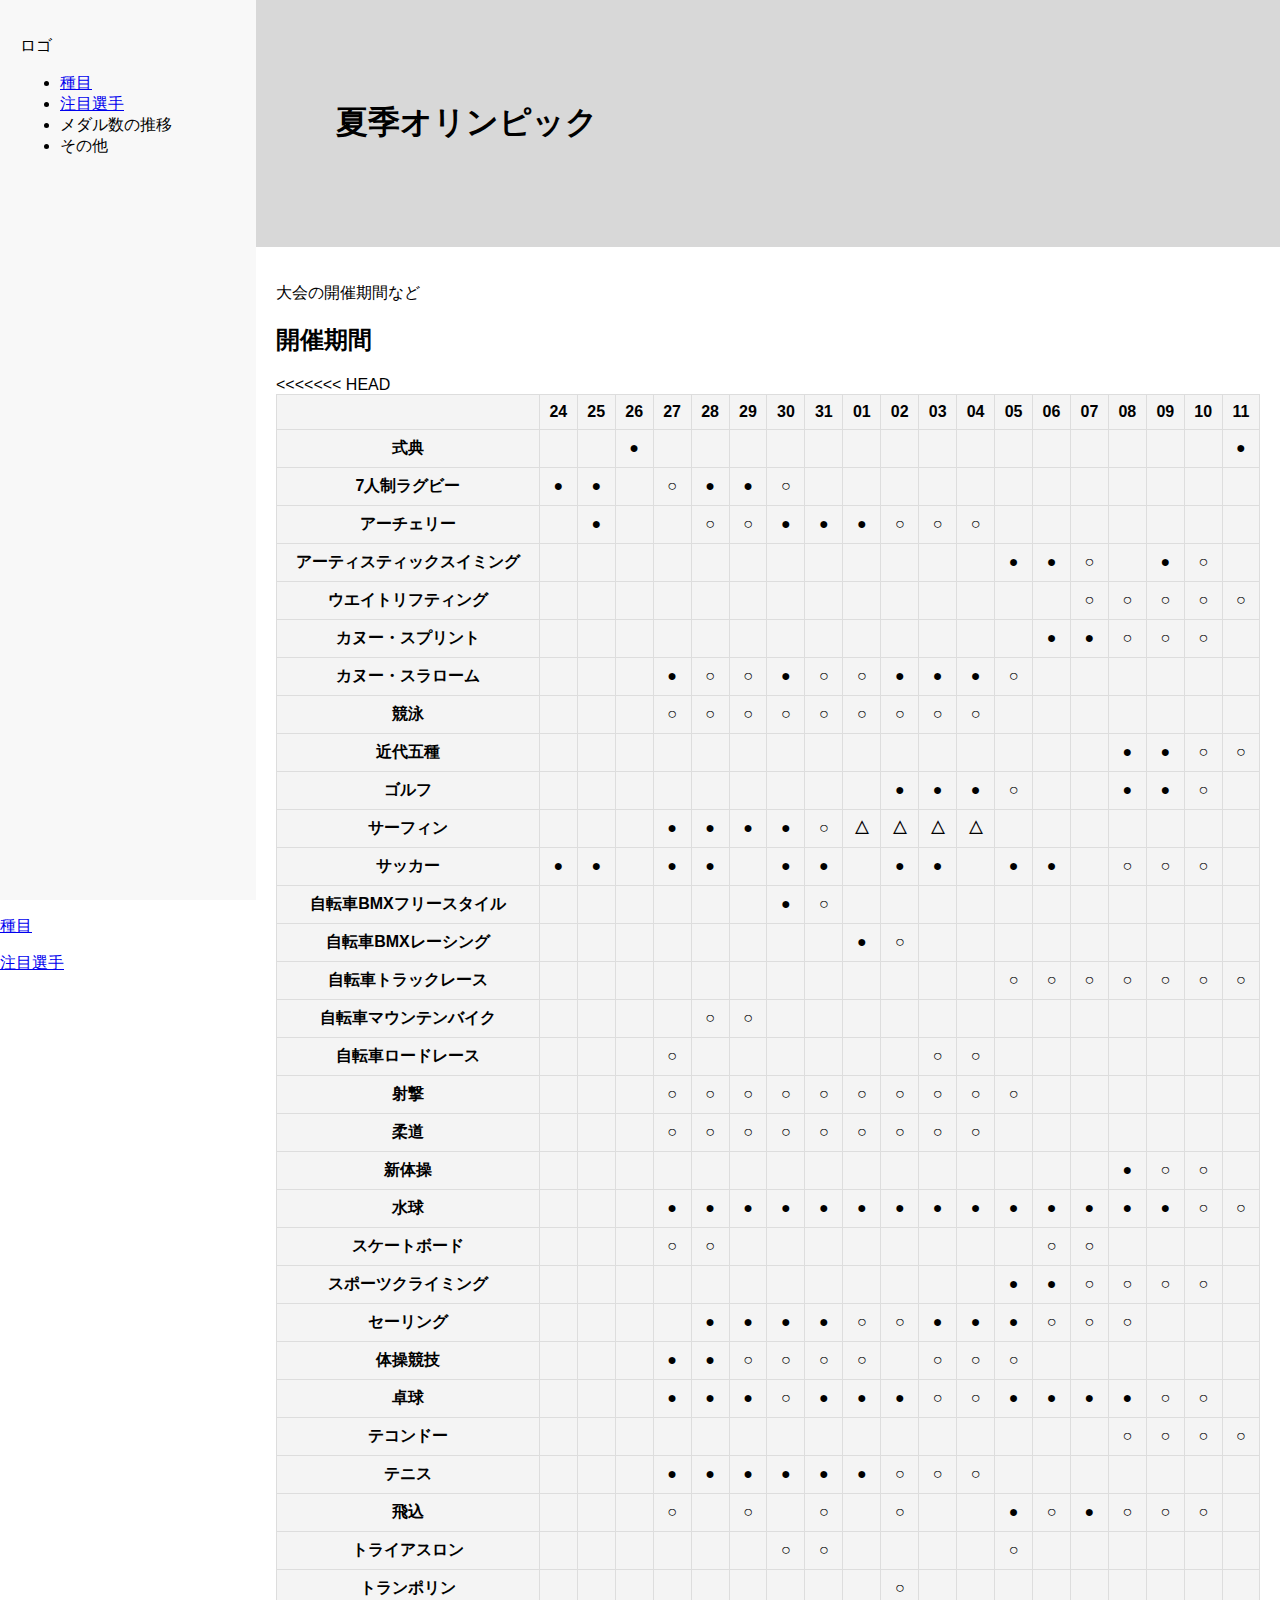
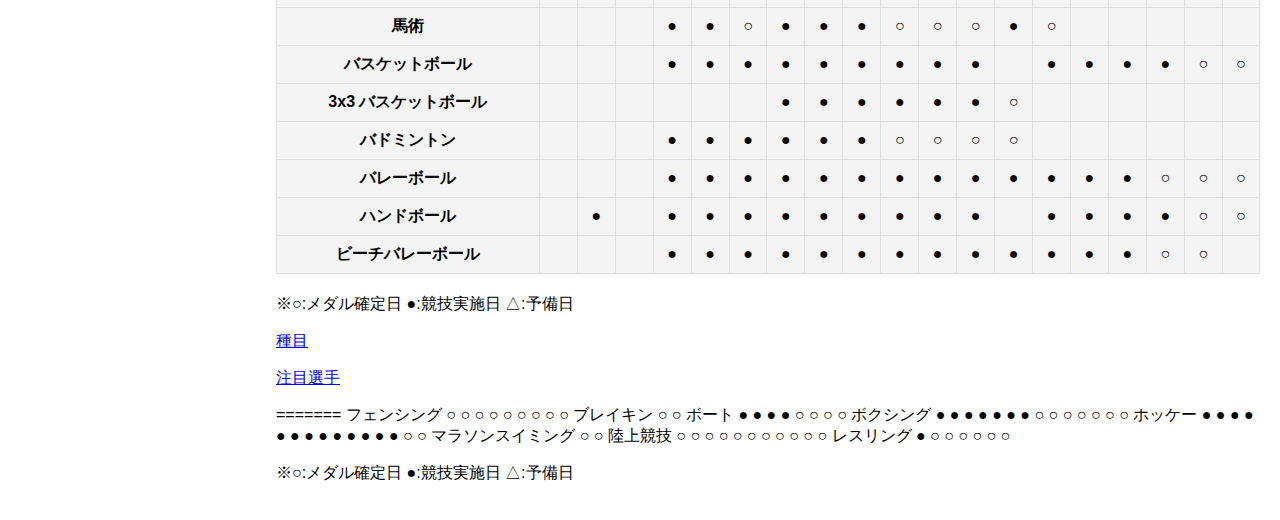
==== index.html @ 36d8208d "変更" ====
<!DOCTYPE html>
<html lang="ja">
  <head>
    <meta charset="UTF-8" />
    <title>チームで作るWEBサイト</title>
    <link rel="stylesheet" href="css/index.css" />
  </head>
  <boby>
    <div class="container">
      <div class="sidebar">
        <p>ロゴ</p>
        <ul>
          <li><a href="http://127.0.0.1:3006/s.html">種目</a></li>
          <li><a href="http://127.0.0.1:3006/p.html">注目選手</a></li>
          <li>メダル数の推移</li>
          <li>その他</li>
        </ul>
      </div>
      <div class="main-content">
        <div class="header">
          <h1><div>夏季オリンピック</div></h1>
        </div>
        <div class="content">
          <p>大会の開催期間など</p>
          <h2>開催期間</h2>
          <table>
            <tr>
              <th></th>
              <th>24</th>
              <th>25</th>
              <th>26</th>
              <th>27</th>
              <th>28</th>
              <th>29</th>
              <th>30</th>
              <th>31</th>
              <th>01</th>
              <th>02</th>
              <th>03</th>
              <th>04</th>
              <th>05</th>
              <th>06</th>
              <th>07</th>
              <th>08</th>
              <th>09</th>
              <th>10</th>
              <th>11</th>
            </tr>
            <tr>
              <th>式典</th>
              <th></th>
              <th></th>
              <th>●</th>
              <th></th>
              <th></th>
              <th></th>
              <th></th>
              <th></th>
              <th></th>
              <th></th>
              <th></th>
              <th></th>
              <th></th>
              <th></th>
              <th></th>
              <th></th>
              <th></th>
              <th></th>
              <th>●</th>
            </tr>
            <tr>
              <th>7人制ラグビー</th>
              <th>●</th>
              <th>●</th>
              <th></th>
              <th>○</th>
              <th>●</th>
              <th>●</th>
              <th>○</th>
              <th></th>
              <th></th>
              <th></th>
              <th></th>
              <th></th>
              <th></th>
              <th></th>
              <th></th>
              <th></th>
              <th></th>
              <th></th>
              <th></th>
            </tr>
            <tr>
              <th>アーチェリー</th>
              <th></th>
              <th>●</th>
              <th></th>
              <th></th>
              <th>○</th>
              <th>○</th>
              <th>●</th>
              <th>●</th>
              <th>●</th>
              <th>○</th>
              <th>○</th>
              <th>○</th>
              <th></th>
              <th></th>
              <th></th>
              <th></th>
              <th></th>
              <th></th>
              <th></th>
            </tr>
            <tr>
              <th>アーティスティックスイミング</th>
              <th></th>
              <th></th>
              <th></th>
              <th></th>
              <th></th>
              <th></th>
              <th></th>
              <th></th>
              <th></th>
              <th></th>
              <th></th>
              <th></th>
              <th>●</th>
              <th>●</th>
              <th>○</th>
              <th></th>
              <th>●</th>
              <th>○</th>
              <th></th>
            </tr>
            <tr>
              <th>ウエイトリフティング</th>
              <th></th>
              <th></th>
              <th></th>
              <th></th>
              <th></th>
              <th></th>
              <th></th>
              <th></th>
              <th></th>
              <th></th>
              <th></th>
              <th></th>
              <th></th>
              <th></th>
              <th>○</th>
              <th>○</th>
              <th>○</th>
              <th>○</th>
              <th>○</th>
            </tr>
            <tr>
              <th>カヌー・スプリント</th>
              <th></th>
              <th></th>
              <th></th>
              <th></th>
              <th></th>
              <th></th>
              <th></th>
              <th></th>
              <th></th>
              <th></th>
              <th></th>
              <th></th>
              <th></th>
              <th>●</th>
              <th>●</th>
              <th>○</th>
              <th>○</th>
              <th>○</th>
              <th></th>
            </tr>
            <tr>
              <th>カヌー・スラローム</th>
              <th></th>
              <th></th>
              <th></th>
              <th>●</th>
              <th>○</th>
              <th>○</th>
              <th>●</th>
              <th>○</th>
              <th>○</th>
              <th>●</th>
              <th>●</th>
              <th>●</th>
              <th>○</th>
              <th></th>
              <th></th>
              <th></th>
              <th></th>
              <th></th>
              <th></th>
            </tr>
            <tr>
              <th>競泳</th>
              <th></th>
              <th></th>
              <th></th>
              <th>○</th>
              <th>○</th>
              <th>○</th>
              <th>○</th>
              <th>○</th>
              <th>○</th>
              <th>○</th>
              <th>○</th>
              <th>○</th>
              <th></th>
              <th></th>
              <th></th>
              <th></th>
              <th></th>
              <th></th>
              <th></th>
            </tr>
            <tr>
              <th>近代五種</th>
              <th></th>
              <th></th>
              <th></th>
              <th></th>
              <th></th>
              <th></th>
              <th></th>
              <th></th>
              <th></th>
              <th></th>
              <th></th>
              <th></th>
              <th></th>
              <th></th>
              <th></th>
              <th>●</th>
              <th>●</th>
              <th>○</th>
              <th>○</th>
            </tr>
            <tr>
              <th>ゴルフ</th>
              <th></th>
              <th></th>
              <th></th>
              <th></th>
              <th></th>
              <th></th>
              <th></th>
              <th></th>
              <th></th>
              <th>●</th>
              <th>●</th>
              <th>●</th>
              <th>○</th>
              <th></th>
              <th></th>
              <th>●</th>
              <th>●</th>
              <th>○</th>
              <th></th>
            </tr>
            <tr>
              <th>サーフィン</th>
              <th></th>
              <th></th>
              <th></th>
              <th>●</th>
              <th>●</th>
              <th>●</th>
              <th>●</th>
              <th>○</th>
              <th>△</th>
              <th>△</th>
              <th>△</th>
              <th>△</th>
              <th></th>
              <th></th>
              <th></th>
              <th></th>
              <th></th>
              <th></th>
              <th></th>
            </tr>
            <tr>
              <th>サッカー</th>
              <th>●</th>
              <th>●</th>
              <th></th>
              <th>●</th>
              <th>●</th>
              <th></th>
              <th>●</th>
              <th>●</th>
              <th></th>
              <th>●</th>
              <th>●</th>
              <th></th>
              <th>●</th>
              <th>●</th>
              <th></th>
              <th>○</th>
              <th>○</th>
              <th>○</th>
              <th></th>
            </tr>
            <tr>
              <th>自転車BMXフリースタイル</th>
              <th></th>
              <th></th>
              <th></th>
              <th></th>
              <th></th>
              <th></th>
              <th>●</th>
              <th>○</th>
              <th></th>
              <th></th>
              <th></th>
              <th></th>
              <th></th>
              <th></th>
              <th></th>
              <th></th>
              <th></th>
              <th></th>
              <th></th>
            </tr>
            <tr>
              <th>自転車BMXレーシング</th>
              <th></th>
              <th></th>
              <th></th>
              <th></th>
              <th></th>
              <th></th>
              <th></th>
              <th></th>
              <th>●</th>
              <th>○</th>
              <th></th>
              <th></th>
              <th></th>
              <th></th>
              <th></th>
              <th></th>
              <th></th>
              <th></th>
              <th></th>
            </tr>
            <tr>
              <th>自転車トラックレース</th>
              <th></th>
              <th></th>
              <th></th>
              <th></th>
              <th></th>
              <th></th>
              <th></th>
              <th></th>
              <th></th>
              <th></th>
              <th></th>
              <th></th>
              <th>○</th>
              <th>○</th>
              <th>○</th>
              <th>○</th>
              <th>○</th>
              <th>○</th>
              <th>○</th>
            </tr>
            <tr>
              <th>自転車マウンテンバイク</th>
              <th></th>
              <th></th>
              <th></th>
              <th></th>
              <th>○</th>
              <th>○</th>
              <th></th>
              <th></th>
              <th></th>
              <th></th>
              <th></th>
              <th></th>
              <th></th>
              <th></th>
              <th></th>
              <th></th>
              <th></th>
              <th></th>
              <th></th>
            </tr>
            <tr>
              <th>自転車ロードレース</th>
              <th></th>
              <th></th>
              <th></th>
              <th>○</th>
              <th></th>
              <th></th>
              <th></th>
              <th></th>
              <th></th>
              <th></th>
              <th>○</th>
              <th>○</th>
              <th></th>
              <th></th>
              <th></th>
              <th></th>
              <th></th>
              <th></th>
              <th></th>
            </tr>
            <tr>
              <th>射撃</th>
              <th></th>
              <th></th>
              <th></th>
              <th>○</th>
              <th>○</th>
              <th>○</th>
              <th>○</th>
              <th>○</th>
              <th>○</th>
              <th>○</th>
              <th>○</th>
              <th>○</th>
              <th>○</th>
              <th></th>
              <th></th>
              <th></th>
              <th></th>
              <th></th>
              <th></th>
            </tr>
            <tr>
              <th>柔道</th>
              <th></th>
              <th></th>
              <th></th>
              <th>○</th>
              <th>○</th>
              <th>○</th>
              <th>○</th>
              <th>○</th>
              <th>○</th>
              <th>○</th>
              <th>○</th>
              <th>○</th>
              <th></th>
              <th></th>
              <th></th>
              <th></th>
              <th></th>
              <th></th>
              <th></th>
            </tr>
            <tr>
              <th>新体操</th>
              <th></th>
              <th></th>
              <th></th>
              <th></th>
              <th></th>
              <th></th>
              <th></th>
              <th></th>
              <th></th>
              <th></th>
              <th></th>
              <th></th>
              <th></th>
              <th></th>
              <th></th>
              <th>●</th>
              <th>○</th>
              <th>○</th>
              <th></th>
            </tr>
            <tr>
              <th>水球</th>
              <th></th>
              <th></th>
              <th></th>
              <th>●</th>
              <th>●</th>
              <th>●</th>
              <th>●</th>
              <th>●</th>
              <th>●</th>
              <th>●</th>
              <th>●</th>
              <th>●</th>
              <th>●</th>
              <th>●</th>
              <th>●</th>
              <th>●</th>
              <th>●</th>
              <th>○</th>
              <th>○</th>
            </tr>
            <tr>
              <th>スケートボード</th>
              <th></th>
              <th></th>
              <th></th>
              <th>○</th>
              <th>○</th>
              <th></th>
              <th></th>
              <th></th>
              <th></th>
              <th></th>
              <th></th>
              <th></th>
              <th></th>
              <th>○</th>
              <th>○</th>
              <th></th>
              <th></th>
              <th></th>
              <th></th>
            </tr>
            <tr>
              <th>スポーツクライミング</th>
              <th></th>
              <th></th>
              <th></th>
              <th></th>
              <th></th>
              <th></th>
              <th></th>
              <th></th>
              <th></th>
              <th></th>
              <th></th>
              <th></th>
              <th>●</th>
              <th>●</th>
              <th>○</th>
              <th>○</th>
              <th>○</th>
              <th>○</th>
              <th></th>
            </tr>
            <tr>
              <th>セーリング</th>
              <th></th>
              <th></th>
              <th></th>
              <th></th>
              <th>●</th>
              <th>●</th>
              <th>●</th>
              <th>●</th>
              <th>○</th>
              <th>○</th>
              <th>●</th>
              <th>●</th>
              <th>●</th>
              <th>○</th>
              <th>○</th>
              <th>○</th>
              <th></th>
              <th></th>
              <th></th>
            </tr>
            <tr>
              <th>体操競技</th>
              <th></th>
              <th></th>
              <th></th>
              <th>●</th>
              <th>●</th>
              <th>○</th>
              <th>○</th>
              <th>○</th>
              <th>○</th>
              <th></th>
              <th>○</th>
              <th>○</th>
              <th>○</th>
              <th></th>
              <th></th>
              <th></th>
              <th></th>
              <th></th>
              <th></th>
            </tr>
            <tr>
              <th>卓球</th>
              <th></th>
              <th></th>
              <th></th>
              <th>●</th>
              <th>●</th>
              <th>●</th>
              <th>○</th>
              <th>●</th>
              <th>●</th>
              <th>●</th>
              <th>○</th>
              <th>○</th>
              <th>●</th>
              <th>●</th>
              <th>●</th>
              <th>●</th>
              <th>○</th>
              <th>○</th>
              <th></th>
            </tr>
            <tr>
              <th>テコンドー</th>
              <th></th>
              <th></th>
              <th></th>
              <th></th>
              <th></th>
              <th></th>
              <th></th>
              <th></th>
              <th></th>
              <th></th>
              <th></th>
              <th></th>
              <th></th>
              <th></th>
              <th></th>
              <th>○</th>
              <th>○</th>
              <th>○</th>
              <th>○</th>
            </tr>
            <tr>
              <th>テニス</th>
              <th></th>
              <th></th>
              <th></th>
              <th>●</th>
              <th>●</th>
              <th>●</th>
              <th>●</th>
              <th>●</th>
              <th>●</th>
              <th>○</th>
              <th>○</th>
              <th>○</th>
              <th></th>
              <th></th>
              <th></th>
              <th></th>
              <th></th>
              <th></th>
              <th></th>
            </tr>
            <tr>
              <th>飛込</th>
              <th></th>
              <th></th>
              <th></th>
              <th>○</th>
              <th></th>
              <th>○</th>
              <th></th>
              <th>○</th>
              <th></th>
              <th>○</th>
              <th></th>
              <th></th>
              <th>●</th>
              <th>○</th>
              <th>●</th>
              <th>○</th>
              <th>○</th>
              <th>○</th>
              <th></th>
            </tr>
            <tr>
              <th>トライアスロン</th>
              <th></th>
              <th></th>
              <th></th>
              <th></th>
              <th></th>
              <th></th>
              <th>○</th>
              <th>○</th>
              <th></th>
              <th></th>
              <th></th>
              <th></th>
              <th>○</th>
              <th></th>
              <th></th>
              <th></th>
              <th></th>
              <th></th>
              <th></th>
            </tr>
            <tr>
              <th>トランポリン</th>
              <th></th>
              <th></th>
              <th></th>
              <th></th>
              <th></th>
              <th></th>
              <th></th>
              <th></th>
              <th></th>
              <th>○</th>
              <th></th>
              <th></th>
              <th></th>
              <th></th>
              <th></th>
              <th></th>
              <th></th>
              <th></th>
              <th></th>
            </tr>
            <tr>
              <th>馬術</th>
              <th></th>
              <th></th>
              <th></th>
              <th>●</th>
              <th>●</th>
              <th>○</th>
              <th>●</th>
              <th>●</th>
              <th>●</th>
              <th>○</th>
              <th>○</th>
              <th>○</th>
              <th>●</th>
              <th>○</th>
              <th></th>
              <th></th>
              <th></th>
              <th></th>
              <th></th>
            </tr>
            <tr>
              <th>バスケットボール</th>
              <th></th>
              <th></th>
              <th></th>
              <th>●</th>
              <th>●</th>
              <th>●</th>
              <th>●</th>
              <th>●</th>
              <th>●</th>
              <th>●</th>
              <th>●</th>
              <th>●</th>
              <th></th>
              <th>●</th>
              <th>●</th>
              <th>●</th>
              <th>●</th>
              <th>○</th>
              <th>○</th>
            </tr>
            <tr>
              <th>3x3 バスケットボール</th>
              <th></th>
              <th></th>
              <th></th>
              <th></th>
              <th></th>
              <th></th>
              <th>●</th>
              <th>●</th>
              <th>●</th>
              <th>●</th>
              <th>●</th>
              <th>●</th>
              <th>○</th>
              <th></th>
              <th></th>
              <th></th>
              <th></th>
              <th></th>
              <th></th>
            </tr>
            <tr>
              <th>バドミントン</th>
              <th></th>
              <th></th>
              <th></th>
              <th>●</th>
              <th>●</th>
              <th>●</th>
              <th>●</th>
              <th>●</th>
              <th>●</th>
              <th>○</th>
              <th>○</th>
              <th>○</th>
              <th>○</th>
              <th></th>
              <th></th>
              <th></th>
              <th></th>
              <th></th>
              <th></th>
            </tr>
            <tr>
              <th>バレーボール</th>
              <th></th>
              <th></th>
              <th></th>
              <th>●</th>
              <th>●</th>
              <th>●</th>
              <th>●</th>
              <th>●</th>
              <th>●</th>
              <th>●</th>
              <th>●</th>
              <th>●</th>
              <th>●</th>
              <th>●</th>
              <th>●</th>
              <th>●</th>
              <th>○</th>
              <th>○</th>
              <th>○</th>
            </tr>
            <tr>
              <th>ハンドボール</th>
              <th></th>
              <th>●</th>
              <th></th>
              <th>●</th>
              <th>●</th>
              <th>●</th>
              <th>●</th>
              <th>●</th>
              <th>●</th>
              <th>●</th>
              <th>●</th>
              <th>●</th>
              <th></th>
              <th>●</th>
              <th>●</th>
              <th>●</th>
              <th>●</th>
              <th>○</th>
              <th>○</th>
            </tr>
            <tr>
              <th>ビーチバレーボール</th>
              <th></th>
              <th></th>
              <th></th>
              <th>●</th>
              <th>●</th>
              <th>●</th>
              <th>●</th>
              <th>●</th>
              <th>●</th>
              <th>●</th>
              <th>●</th>
              <th>●</th>
              <th>●</th>
              <th>●</th>
              <th>●</th>
              <th>●</th>
              <th>○</th>
              <th>○</th>
              <th></th>
            </tr>
<<<<<<< HEAD
         </table>
      <p>※○:メダル確定日 ●:競技実施日 △:予備日
      </p>
      <p><a href="http://127.0.0.1:3002/syumoku.html">種目</a></p>
      <p><a href="http://127.0.0.1:3002/chumoku.html">注目選手</a></p>
=======
            <tr>
              <th>フェンシング</th>
              <th></th>
              <th></th>
              <th></th>
              <th>○</th>
              <th>○</th>
              <th>○</th>
              <th>○</th>
              <th>○</th>
              <th>○</th>
              <th>○</th>
              <th>○</th>
              <th>○</th>
              <th></th>
              <th></th>
              <th></th>
              <th></th>
              <th></th>
              <th></th>
              <th></th>
            </tr>
            <tr>
              <th>ブレイキン</th>
              <th></th>
              <th></th>
              <th></th>
              <th></th>
              <th></th>
              <th></th>
              <th></th>
              <th></th>
              <th></th>
              <th></th>
              <th></th>
              <th></th>
              <th></th>
              <th></th>
              <th></th>
              <th></th>
              <th>○</th>
              <th>○</th>
              <th></th>
            </tr>
            <tr>
              <th>ボート</th>
              <th></th>
              <th></th>
              <th></th>
              <th>●</th>
              <th>●</th>
              <th>●</th>
              <th>●</th>
              <th>○</th>
              <th>○</th>
              <th>○</th>
              <th>○</th>
              <th></th>
              <th></th>
              <th></th>
              <th></th>
              <th></th>
              <th></th>
              <th></th>
              <th></th>
            </tr>
            <tr>
              <th>ボクシング</th>
              <th></th>
              <th></th>
              <th></th>
              <th>●</th>
              <th>●</th>
              <th>●</th>
              <th>●</th>
              <th>●</th>
              <th>●</th>
              <th>●</th>
              <th>○</th>
              <th>○</th>
              <th></th>
              <th>○</th>
              <th>○</th>
              <th>○</th>
              <th>○</th>
              <th>○</th>
              <th></th>
            </tr>
            <tr>
              <th>ホッケー</th>
              <th></th>
              <th></th>
              <th></th>
              <th>●</th>
              <th>●</th>
              <th>●</th>
              <th>●</th>
              <th>●</th>
              <th>●</th>
              <th>●</th>
              <th>●</th>
              <th>●</th>
              <th>●</th>
              <th>●</th>
              <th>●</th>
              <th>●</th>
              <th>○</th>
              <th>○</th>
              <th></th>
            </tr>
            <tr>
              <th>マラソンスイミング</th>
              <th></th>
              <th></th>
              <th></th>
              <th></th>
              <th></th>
              <th></th>
              <th></th>
              <th></th>
              <th></th>
              <th></th>
              <th></th>
              <th></th>
              <th></th>
              <th></th>
              <th></th>
              <th>○</th>
              <th>○</th>
              <th></th>
              <th></th>
            </tr>
            <tr>
              <th>陸上競技</th>
              <th></th>
              <th></th>
              <th></th>
              <th></th>
              <th></th>
              <th></th>
              <th></th>
              <th></th>
              <th>○</th>
              <th>○</th>
              <th>○</th>
              <th>○</th>
              <th>○</th>
              <th>○</th>
              <th>○</th>
              <th>○</th>
              <th>○</th>
              <th>○</th>
              <th>○</th>
            </tr>
            <tr>
              <th>レスリング</th>
              <th></th>
              <th></th>
              <th></th>
              <th></th>
              <th></th>
              <th></th>
              <th></th>
              <th></th>
              <th></th>
              <th></th>
              <th></th>
              <th></th>
              <th>●</th>
              <th>○</th>
              <th>○</th>
              <th>○</th>
              <th>○</th>
              <th>○</th>
              <th>○</th>
            </tr>
          </table>
          <p>※○:メダル確定日 ●:競技実施日 △:予備日</p>
        </div>
      </div>
    </div>


    <p><a href="http://127.0.0.1:3006/s.html">種目</a></p>
    <p><a href="http://127.0.0.1:3006/p.html">注目選手</a></p>
  </boby>
</html>
---- css/index.css ----
body {
  margin: 0;
  padding: 0;
  font-family: Arial, sans-serif;
}
.container {
  display: flex;
  height: 100vh;
}
.sidebar {
  width: 20%;
  background-color: #f8f8f8;
  padding: 20px;
  box-sizing: border-box;
}
.main-content {
  width: 80%;
  display: flex;
  flex-direction: column;
}
.header {
  background-color: #d8d8d8;
  padding: 80px;
  box-sizing: border-box;
  display: flex;
  justify-content: space-between;
  align-items: center;
}
.content {
  padding: 20px;
  box-sizing: border-box;
}

table {
  width: 100%;
  border-collapse: collapse;
  margin-bottom: 20px;
}
th,
td {
  border: 1px solid #ddd;
  padding: 8px;
  text-align: center;
}
th {
  background-color: #f4f4f4;
}
thead {
  position: sticky;
  top: 0;
  background-color: #fff;
}
caption {
  font-size: 1.5em;
  margin-bottom: 10px;
}
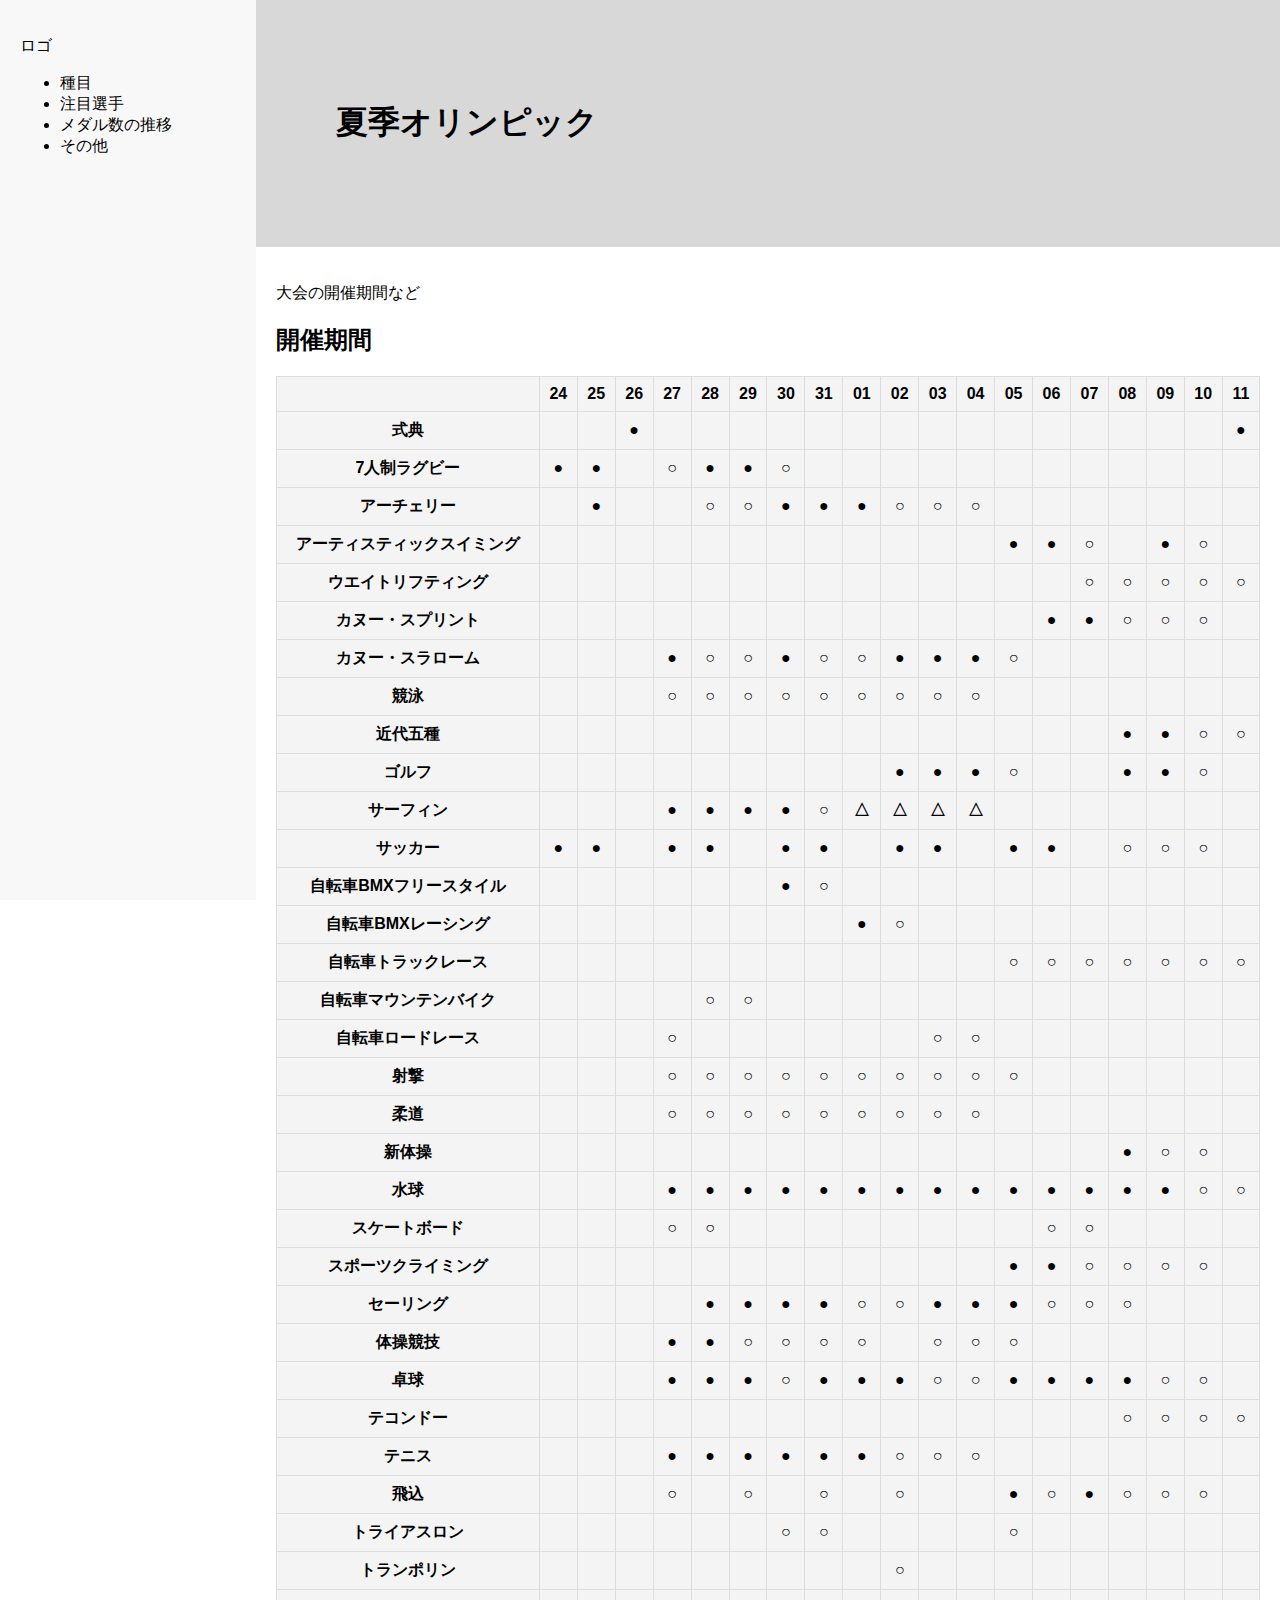
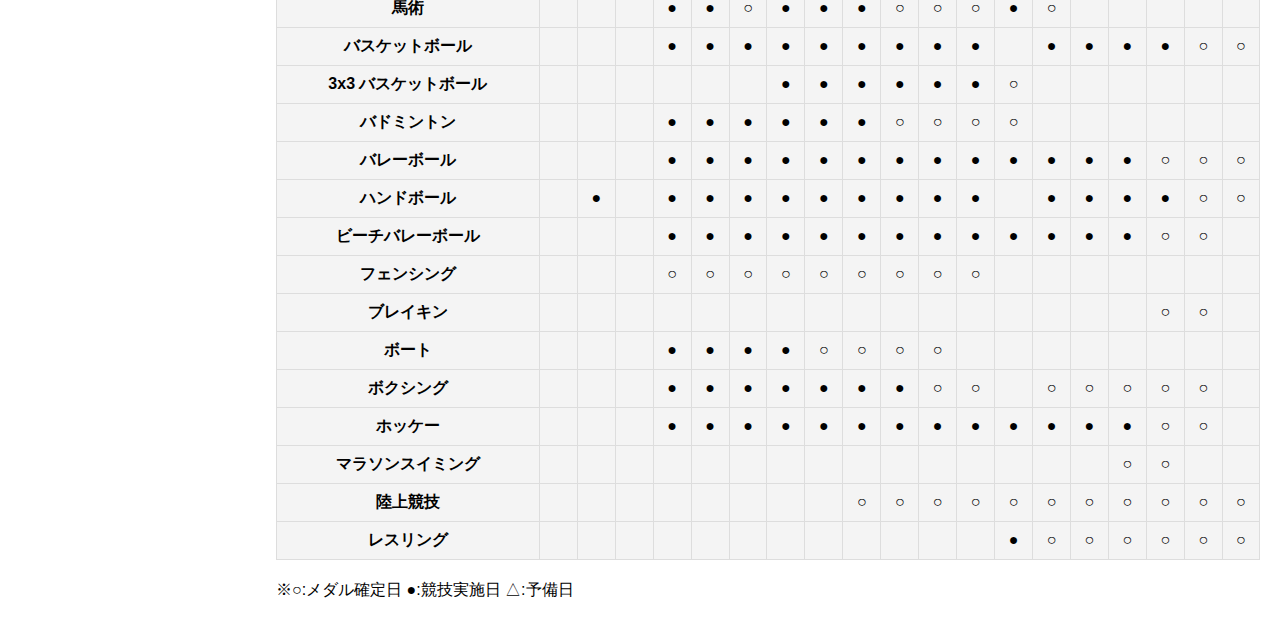
==== commit 1fd18ca9: "統合" ====
--- a/index.html
+++ b/index.html
@@ -7,1072 +7,1060 @@
   </head>
   <boby>
     <div class="container">
-      <div class="sidebar">
-        <p>ロゴ</p>
-        <ul>
-          <li><a href="http://127.0.0.1:3006/s.html">種目</a></li>
-          <li><a href="http://127.0.0.1:3006/p.html">注目選手</a></li>
-          <li>メダル数の推移</li>
-          <li>その他</li>
-        </ul>
+    <div class="sidebar">
+      <p>ロゴ</p>
+      <ul>
+        <li>種目</li>
+        <li>注目選手</li>
+        <li>メダル数の推移</li>
+        <li>その他</li>
+      </ul>
+    </div>
+    <div class="main-content">
+      <div class="header">
+        <h1><div>夏季オリンピック</div></h1>
       </div>
-      <div class="main-content">
-        <div class="header">
-          <h1><div>夏季オリンピック</div></h1>
-        </div>
-        <div class="content">
-          <p>大会の開催期間など</p>
-          <h2>開催期間</h2>
-          <table>
-            <tr>
-              <th></th>
-              <th>24</th>
-              <th>25</th>
-              <th>26</th>
-              <th>27</th>
-              <th>28</th>
-              <th>29</th>
-              <th>30</th>
-              <th>31</th>
-              <th>01</th>
-              <th>02</th>
-              <th>03</th>
-              <th>04</th>
-              <th>05</th>
-              <th>06</th>
-              <th>07</th>
-              <th>08</th>
-              <th>09</th>
-              <th>10</th>
-              <th>11</th>
-            </tr>
-            <tr>
-              <th>式典</th>
-              <th></th>
-              <th></th>
-              <th>●</th>
-              <th></th>
-              <th></th>
-              <th></th>
-              <th></th>
-              <th></th>
-              <th></th>
-              <th></th>
-              <th></th>
-              <th></th>
-              <th></th>
-              <th></th>
-              <th></th>
-              <th></th>
-              <th></th>
-              <th></th>
-              <th>●</th>
-            </tr>
-            <tr>
-              <th>7人制ラグビー</th>
-              <th>●</th>
-              <th>●</th>
-              <th></th>
-              <th>○</th>
-              <th>●</th>
-              <th>●</th>
-              <th>○</th>
-              <th></th>
-              <th></th>
-              <th></th>
-              <th></th>
-              <th></th>
-              <th></th>
-              <th></th>
-              <th></th>
-              <th></th>
-              <th></th>
-              <th></th>
-              <th></th>
-            </tr>
-            <tr>
-              <th>アーチェリー</th>
-              <th></th>
-              <th>●</th>
-              <th></th>
-              <th></th>
-              <th>○</th>
-              <th>○</th>
-              <th>●</th>
-              <th>●</th>
-              <th>●</th>
-              <th>○</th>
-              <th>○</th>
-              <th>○</th>
-              <th></th>
-              <th></th>
-              <th></th>
-              <th></th>
-              <th></th>
-              <th></th>
-              <th></th>
-            </tr>
-            <tr>
-              <th>アーティスティックスイミング</th>
-              <th></th>
-              <th></th>
-              <th></th>
-              <th></th>
-              <th></th>
-              <th></th>
-              <th></th>
-              <th></th>
-              <th></th>
-              <th></th>
-              <th></th>
-              <th></th>
-              <th>●</th>
-              <th>●</th>
-              <th>○</th>
-              <th></th>
-              <th>●</th>
-              <th>○</th>
-              <th></th>
-            </tr>
-            <tr>
-              <th>ウエイトリフティング</th>
-              <th></th>
-              <th></th>
-              <th></th>
-              <th></th>
-              <th></th>
-              <th></th>
-              <th></th>
-              <th></th>
-              <th></th>
-              <th></th>
-              <th></th>
-              <th></th>
-              <th></th>
-              <th></th>
-              <th>○</th>
-              <th>○</th>
-              <th>○</th>
-              <th>○</th>
-              <th>○</th>
-            </tr>
-            <tr>
-              <th>カヌー・スプリント</th>
-              <th></th>
-              <th></th>
-              <th></th>
-              <th></th>
-              <th></th>
-              <th></th>
-              <th></th>
-              <th></th>
-              <th></th>
-              <th></th>
-              <th></th>
-              <th></th>
-              <th></th>
-              <th>●</th>
-              <th>●</th>
-              <th>○</th>
-              <th>○</th>
-              <th>○</th>
-              <th></th>
-            </tr>
-            <tr>
-              <th>カヌー・スラローム</th>
-              <th></th>
-              <th></th>
-              <th></th>
-              <th>●</th>
-              <th>○</th>
-              <th>○</th>
-              <th>●</th>
-              <th>○</th>
-              <th>○</th>
-              <th>●</th>
-              <th>●</th>
-              <th>●</th>
-              <th>○</th>
-              <th></th>
-              <th></th>
-              <th></th>
-              <th></th>
-              <th></th>
-              <th></th>
-            </tr>
-            <tr>
-              <th>競泳</th>
-              <th></th>
-              <th></th>
-              <th></th>
-              <th>○</th>
-              <th>○</th>
-              <th>○</th>
-              <th>○</th>
-              <th>○</th>
-              <th>○</th>
-              <th>○</th>
-              <th>○</th>
-              <th>○</th>
-              <th></th>
-              <th></th>
-              <th></th>
-              <th></th>
-              <th></th>
-              <th></th>
-              <th></th>
-            </tr>
-            <tr>
-              <th>近代五種</th>
-              <th></th>
-              <th></th>
-              <th></th>
-              <th></th>
-              <th></th>
-              <th></th>
-              <th></th>
-              <th></th>
-              <th></th>
-              <th></th>
-              <th></th>
-              <th></th>
-              <th></th>
-              <th></th>
-              <th></th>
-              <th>●</th>
-              <th>●</th>
-              <th>○</th>
-              <th>○</th>
-            </tr>
-            <tr>
-              <th>ゴルフ</th>
-              <th></th>
-              <th></th>
-              <th></th>
-              <th></th>
-              <th></th>
-              <th></th>
-              <th></th>
-              <th></th>
-              <th></th>
-              <th>●</th>
-              <th>●</th>
-              <th>●</th>
-              <th>○</th>
-              <th></th>
-              <th></th>
-              <th>●</th>
-              <th>●</th>
-              <th>○</th>
-              <th></th>
-            </tr>
-            <tr>
-              <th>サーフィン</th>
-              <th></th>
-              <th></th>
-              <th></th>
-              <th>●</th>
-              <th>●</th>
-              <th>●</th>
-              <th>●</th>
-              <th>○</th>
-              <th>△</th>
-              <th>△</th>
-              <th>△</th>
-              <th>△</th>
-              <th></th>
-              <th></th>
-              <th></th>
-              <th></th>
-              <th></th>
-              <th></th>
-              <th></th>
-            </tr>
-            <tr>
-              <th>サッカー</th>
-              <th>●</th>
-              <th>●</th>
-              <th></th>
-              <th>●</th>
-              <th>●</th>
-              <th></th>
-              <th>●</th>
-              <th>●</th>
-              <th></th>
-              <th>●</th>
-              <th>●</th>
-              <th></th>
-              <th>●</th>
-              <th>●</th>
-              <th></th>
-              <th>○</th>
-              <th>○</th>
-              <th>○</th>
-              <th></th>
-            </tr>
-            <tr>
-              <th>自転車BMXフリースタイル</th>
-              <th></th>
-              <th></th>
-              <th></th>
-              <th></th>
-              <th></th>
-              <th></th>
-              <th>●</th>
-              <th>○</th>
-              <th></th>
-              <th></th>
-              <th></th>
-              <th></th>
-              <th></th>
-              <th></th>
-              <th></th>
-              <th></th>
-              <th></th>
-              <th></th>
-              <th></th>
-            </tr>
-            <tr>
-              <th>自転車BMXレーシング</th>
-              <th></th>
-              <th></th>
-              <th></th>
-              <th></th>
-              <th></th>
-              <th></th>
-              <th></th>
-              <th></th>
-              <th>●</th>
-              <th>○</th>
-              <th></th>
-              <th></th>
-              <th></th>
-              <th></th>
-              <th></th>
-              <th></th>
-              <th></th>
-              <th></th>
-              <th></th>
-            </tr>
-            <tr>
-              <th>自転車トラックレース</th>
-              <th></th>
-              <th></th>
-              <th></th>
-              <th></th>
-              <th></th>
-              <th></th>
-              <th></th>
-              <th></th>
-              <th></th>
-              <th></th>
-              <th></th>
-              <th></th>
-              <th>○</th>
-              <th>○</th>
-              <th>○</th>
-              <th>○</th>
-              <th>○</th>
-              <th>○</th>
-              <th>○</th>
-            </tr>
-            <tr>
-              <th>自転車マウンテンバイク</th>
-              <th></th>
-              <th></th>
-              <th></th>
-              <th></th>
-              <th>○</th>
-              <th>○</th>
-              <th></th>
-              <th></th>
-              <th></th>
-              <th></th>
-              <th></th>
-              <th></th>
-              <th></th>
-              <th></th>
-              <th></th>
-              <th></th>
-              <th></th>
-              <th></th>
-              <th></th>
-            </tr>
-            <tr>
-              <th>自転車ロードレース</th>
-              <th></th>
-              <th></th>
-              <th></th>
-              <th>○</th>
-              <th></th>
-              <th></th>
-              <th></th>
-              <th></th>
-              <th></th>
-              <th></th>
-              <th>○</th>
-              <th>○</th>
-              <th></th>
-              <th></th>
-              <th></th>
-              <th></th>
-              <th></th>
-              <th></th>
-              <th></th>
-            </tr>
-            <tr>
-              <th>射撃</th>
-              <th></th>
-              <th></th>
-              <th></th>
-              <th>○</th>
-              <th>○</th>
-              <th>○</th>
-              <th>○</th>
-              <th>○</th>
-              <th>○</th>
-              <th>○</th>
-              <th>○</th>
-              <th>○</th>
-              <th>○</th>
-              <th></th>
-              <th></th>
-              <th></th>
-              <th></th>
-              <th></th>
-              <th></th>
-            </tr>
-            <tr>
-              <th>柔道</th>
-              <th></th>
-              <th></th>
-              <th></th>
-              <th>○</th>
-              <th>○</th>
-              <th>○</th>
-              <th>○</th>
-              <th>○</th>
-              <th>○</th>
-              <th>○</th>
-              <th>○</th>
-              <th>○</th>
-              <th></th>
-              <th></th>
-              <th></th>
-              <th></th>
-              <th></th>
-              <th></th>
-              <th></th>
-            </tr>
-            <tr>
-              <th>新体操</th>
-              <th></th>
-              <th></th>
-              <th></th>
-              <th></th>
-              <th></th>
-              <th></th>
-              <th></th>
-              <th></th>
-              <th></th>
-              <th></th>
-              <th></th>
-              <th></th>
-              <th></th>
-              <th></th>
-              <th></th>
-              <th>●</th>
-              <th>○</th>
-              <th>○</th>
-              <th></th>
-            </tr>
-            <tr>
-              <th>水球</th>
-              <th></th>
-              <th></th>
-              <th></th>
-              <th>●</th>
-              <th>●</th>
-              <th>●</th>
-              <th>●</th>
-              <th>●</th>
-              <th>●</th>
-              <th>●</th>
-              <th>●</th>
-              <th>●</th>
-              <th>●</th>
-              <th>●</th>
-              <th>●</th>
-              <th>●</th>
-              <th>●</th>
-              <th>○</th>
-              <th>○</th>
-            </tr>
-            <tr>
-              <th>スケートボード</th>
-              <th></th>
-              <th></th>
-              <th></th>
-              <th>○</th>
-              <th>○</th>
-              <th></th>
-              <th></th>
-              <th></th>
-              <th></th>
-              <th></th>
-              <th></th>
-              <th></th>
-              <th></th>
-              <th>○</th>
-              <th>○</th>
-              <th></th>
-              <th></th>
-              <th></th>
-              <th></th>
-            </tr>
-            <tr>
-              <th>スポーツクライミング</th>
-              <th></th>
-              <th></th>
-              <th></th>
-              <th></th>
-              <th></th>
-              <th></th>
-              <th></th>
-              <th></th>
-              <th></th>
-              <th></th>
-              <th></th>
-              <th></th>
-              <th>●</th>
-              <th>●</th>
-              <th>○</th>
-              <th>○</th>
-              <th>○</th>
-              <th>○</th>
-              <th></th>
-            </tr>
-            <tr>
-              <th>セーリング</th>
-              <th></th>
-              <th></th>
-              <th></th>
-              <th></th>
-              <th>●</th>
-              <th>●</th>
-              <th>●</th>
-              <th>●</th>
-              <th>○</th>
-              <th>○</th>
-              <th>●</th>
-              <th>●</th>
-              <th>●</th>
-              <th>○</th>
-              <th>○</th>
-              <th>○</th>
-              <th></th>
-              <th></th>
-              <th></th>
-            </tr>
-            <tr>
-              <th>体操競技</th>
-              <th></th>
-              <th></th>
-              <th></th>
-              <th>●</th>
-              <th>●</th>
-              <th>○</th>
-              <th>○</th>
-              <th>○</th>
-              <th>○</th>
-              <th></th>
-              <th>○</th>
-              <th>○</th>
-              <th>○</th>
-              <th></th>
-              <th></th>
-              <th></th>
-              <th></th>
-              <th></th>
-              <th></th>
-            </tr>
-            <tr>
-              <th>卓球</th>
-              <th></th>
-              <th></th>
-              <th></th>
-              <th>●</th>
-              <th>●</th>
-              <th>●</th>
-              <th>○</th>
-              <th>●</th>
-              <th>●</th>
-              <th>●</th>
-              <th>○</th>
-              <th>○</th>
-              <th>●</th>
-              <th>●</th>
-              <th>●</th>
-              <th>●</th>
-              <th>○</th>
-              <th>○</th>
-              <th></th>
-            </tr>
-            <tr>
-              <th>テコンドー</th>
-              <th></th>
-              <th></th>
-              <th></th>
-              <th></th>
-              <th></th>
-              <th></th>
-              <th></th>
-              <th></th>
-              <th></th>
-              <th></th>
-              <th></th>
-              <th></th>
-              <th></th>
-              <th></th>
-              <th></th>
-              <th>○</th>
-              <th>○</th>
-              <th>○</th>
-              <th>○</th>
-            </tr>
-            <tr>
-              <th>テニス</th>
-              <th></th>
-              <th></th>
-              <th></th>
-              <th>●</th>
-              <th>●</th>
-              <th>●</th>
-              <th>●</th>
-              <th>●</th>
-              <th>●</th>
-              <th>○</th>
-              <th>○</th>
-              <th>○</th>
-              <th></th>
-              <th></th>
-              <th></th>
-              <th></th>
-              <th></th>
-              <th></th>
-              <th></th>
-            </tr>
-            <tr>
-              <th>飛込</th>
-              <th></th>
-              <th></th>
-              <th></th>
-              <th>○</th>
-              <th></th>
-              <th>○</th>
-              <th></th>
-              <th>○</th>
-              <th></th>
-              <th>○</th>
-              <th></th>
-              <th></th>
-              <th>●</th>
-              <th>○</th>
-              <th>●</th>
-              <th>○</th>
-              <th>○</th>
-              <th>○</th>
-              <th></th>
-            </tr>
-            <tr>
-              <th>トライアスロン</th>
-              <th></th>
-              <th></th>
-              <th></th>
-              <th></th>
-              <th></th>
-              <th></th>
-              <th>○</th>
-              <th>○</th>
-              <th></th>
-              <th></th>
-              <th></th>
-              <th></th>
-              <th>○</th>
-              <th></th>
-              <th></th>
-              <th></th>
-              <th></th>
-              <th></th>
-              <th></th>
-            </tr>
-            <tr>
-              <th>トランポリン</th>
-              <th></th>
-              <th></th>
-              <th></th>
-              <th></th>
-              <th></th>
-              <th></th>
-              <th></th>
-              <th></th>
-              <th></th>
-              <th>○</th>
-              <th></th>
-              <th></th>
-              <th></th>
-              <th></th>
-              <th></th>
-              <th></th>
-              <th></th>
-              <th></th>
-              <th></th>
-            </tr>
-            <tr>
-              <th>馬術</th>
-              <th></th>
-              <th></th>
-              <th></th>
-              <th>●</th>
-              <th>●</th>
-              <th>○</th>
-              <th>●</th>
-              <th>●</th>
-              <th>●</th>
-              <th>○</th>
-              <th>○</th>
-              <th>○</th>
-              <th>●</th>
-              <th>○</th>
-              <th></th>
-              <th></th>
-              <th></th>
-              <th></th>
-              <th></th>
-            </tr>
-            <tr>
-              <th>バスケットボール</th>
-              <th></th>
-              <th></th>
-              <th></th>
-              <th>●</th>
-              <th>●</th>
-              <th>●</th>
-              <th>●</th>
-              <th>●</th>
-              <th>●</th>
-              <th>●</th>
-              <th>●</th>
-              <th>●</th>
-              <th></th>
-              <th>●</th>
-              <th>●</th>
-              <th>●</th>
-              <th>●</th>
-              <th>○</th>
-              <th>○</th>
-            </tr>
-            <tr>
-              <th>3x3 バスケットボール</th>
-              <th></th>
-              <th></th>
-              <th></th>
-              <th></th>
-              <th></th>
-              <th></th>
-              <th>●</th>
-              <th>●</th>
-              <th>●</th>
-              <th>●</th>
-              <th>●</th>
-              <th>●</th>
-              <th>○</th>
-              <th></th>
-              <th></th>
-              <th></th>
-              <th></th>
-              <th></th>
-              <th></th>
-            </tr>
-            <tr>
-              <th>バドミントン</th>
-              <th></th>
-              <th></th>
-              <th></th>
-              <th>●</th>
-              <th>●</th>
-              <th>●</th>
-              <th>●</th>
-              <th>●</th>
-              <th>●</th>
-              <th>○</th>
-              <th>○</th>
-              <th>○</th>
-              <th>○</th>
-              <th></th>
-              <th></th>
-              <th></th>
-              <th></th>
-              <th></th>
-              <th></th>
-            </tr>
-            <tr>
-              <th>バレーボール</th>
-              <th></th>
-              <th></th>
-              <th></th>
-              <th>●</th>
-              <th>●</th>
-              <th>●</th>
-              <th>●</th>
-              <th>●</th>
-              <th>●</th>
-              <th>●</th>
-              <th>●</th>
-              <th>●</th>
-              <th>●</th>
-              <th>●</th>
-              <th>●</th>
-              <th>●</th>
-              <th>○</th>
-              <th>○</th>
-              <th>○</th>
-            </tr>
-            <tr>
-              <th>ハンドボール</th>
-              <th></th>
-              <th>●</th>
-              <th></th>
-              <th>●</th>
-              <th>●</th>
-              <th>●</th>
-              <th>●</th>
-              <th>●</th>
-              <th>●</th>
-              <th>●</th>
-              <th>●</th>
-              <th>●</th>
-              <th></th>
-              <th>●</th>
-              <th>●</th>
-              <th>●</th>
-              <th>●</th>
-              <th>○</th>
-              <th>○</th>
-            </tr>
-            <tr>
-              <th>ビーチバレーボール</th>
-              <th></th>
-              <th></th>
-              <th></th>
-              <th>●</th>
-              <th>●</th>
-              <th>●</th>
-              <th>●</th>
-              <th>●</th>
-              <th>●</th>
-              <th>●</th>
-              <th>●</th>
-              <th>●</th>
-              <th>●</th>
-              <th>●</th>
-              <th>●</th>
-              <th>●</th>
-              <th>○</th>
-              <th>○</th>
-              <th></th>
-            </tr>
-<<<<<<< HEAD
-         </table>
-      <p>※○:メダル確定日 ●:競技実施日 △:予備日
-      </p>
-      <p><a href="http://127.0.0.1:3002/syumoku.html">種目</a></p>
-      <p><a href="http://127.0.0.1:3002/chumoku.html">注目選手</a></p>
-=======
-            <tr>
-              <th>フェンシング</th>
-              <th></th>
-              <th></th>
-              <th></th>
-              <th>○</th>
-              <th>○</th>
-              <th>○</th>
-              <th>○</th>
-              <th>○</th>
-              <th>○</th>
-              <th>○</th>
-              <th>○</th>
-              <th>○</th>
-              <th></th>
-              <th></th>
-              <th></th>
-              <th></th>
-              <th></th>
-              <th></th>
-              <th></th>
-            </tr>
-            <tr>
-              <th>ブレイキン</th>
-              <th></th>
-              <th></th>
-              <th></th>
-              <th></th>
-              <th></th>
-              <th></th>
-              <th></th>
-              <th></th>
-              <th></th>
-              <th></th>
-              <th></th>
-              <th></th>
-              <th></th>
-              <th></th>
-              <th></th>
-              <th></th>
-              <th>○</th>
-              <th>○</th>
-              <th></th>
-            </tr>
-            <tr>
-              <th>ボート</th>
-              <th></th>
-              <th></th>
-              <th></th>
-              <th>●</th>
-              <th>●</th>
-              <th>●</th>
-              <th>●</th>
-              <th>○</th>
-              <th>○</th>
-              <th>○</th>
-              <th>○</th>
-              <th></th>
-              <th></th>
-              <th></th>
-              <th></th>
-              <th></th>
-              <th></th>
-              <th></th>
-              <th></th>
-            </tr>
-            <tr>
-              <th>ボクシング</th>
-              <th></th>
-              <th></th>
-              <th></th>
-              <th>●</th>
-              <th>●</th>
-              <th>●</th>
-              <th>●</th>
-              <th>●</th>
-              <th>●</th>
-              <th>●</th>
-              <th>○</th>
-              <th>○</th>
-              <th></th>
-              <th>○</th>
-              <th>○</th>
-              <th>○</th>
-              <th>○</th>
-              <th>○</th>
-              <th></th>
-            </tr>
-            <tr>
-              <th>ホッケー</th>
-              <th></th>
-              <th></th>
-              <th></th>
-              <th>●</th>
-              <th>●</th>
-              <th>●</th>
-              <th>●</th>
-              <th>●</th>
-              <th>●</th>
-              <th>●</th>
-              <th>●</th>
-              <th>●</th>
-              <th>●</th>
-              <th>●</th>
-              <th>●</th>
-              <th>●</th>
-              <th>○</th>
-              <th>○</th>
-              <th></th>
-            </tr>
-            <tr>
-              <th>マラソンスイミング</th>
-              <th></th>
-              <th></th>
-              <th></th>
-              <th></th>
-              <th></th>
-              <th></th>
-              <th></th>
-              <th></th>
-              <th></th>
-              <th></th>
-              <th></th>
-              <th></th>
-              <th></th>
-              <th></th>
-              <th></th>
-              <th>○</th>
-              <th>○</th>
-              <th></th>
-              <th></th>
-            </tr>
-            <tr>
-              <th>陸上競技</th>
-              <th></th>
-              <th></th>
-              <th></th>
-              <th></th>
-              <th></th>
-              <th></th>
-              <th></th>
-              <th></th>
-              <th>○</th>
-              <th>○</th>
-              <th>○</th>
-              <th>○</th>
-              <th>○</th>
-              <th>○</th>
-              <th>○</th>
-              <th>○</th>
-              <th>○</th>
-              <th>○</th>
-              <th>○</th>
-            </tr>
-            <tr>
-              <th>レスリング</th>
-              <th></th>
-              <th></th>
-              <th></th>
-              <th></th>
-              <th></th>
-              <th></th>
-              <th></th>
-              <th></th>
-              <th></th>
-              <th></th>
-              <th></th>
-              <th></th>
-              <th>●</th>
-              <th>○</th>
-              <th>○</th>
-              <th>○</th>
-              <th>○</th>
-              <th>○</th>
-              <th>○</th>
-            </tr>
-          </table>
-          <p>※○:メダル確定日 ●:競技実施日 △:予備日</p>
-        </div>
+      <div class="content">
+        <p>大会の開催期間など</p>
+        <h2>開催期間</h2>
+        <table>
+          <tr>
+            <th></th>
+            <th>24</th>
+            <th>25</th>
+            <th>26</th>
+            <th>27</th>
+            <th>28</th>
+            <th>29</th>
+            <th>30</th>
+            <th>31</th>
+            <th>01</th>
+            <th>02</th>
+            <th>03</th>
+            <th>04</th>
+            <th>05</th>
+            <th>06</th>
+            <th>07</th>
+            <th>08</th>
+            <th>09</th>
+            <th>10</th>
+            <th>11</th>
+          </tr>
+          <tr>
+            <th>式典</th>
+            <th></th>
+            <th></th>
+            <th>●</th>
+            <th></th>
+            <th></th>
+            <th></th>
+            <th></th>
+            <th></th>
+            <th></th>
+            <th></th>
+            <th></th>
+            <th></th>
+            <th></th>
+            <th></th>
+            <th></th>
+            <th></th>
+            <th></th>
+            <th></th>
+            <th>●</th>
+          </tr>
+          <tr>
+            <th>7人制ラグビー</th>
+            <th>●</th>
+            <th>●</th>
+            <th></th>
+            <th>○</th>
+            <th>●</th>
+            <th>●</th>
+            <th>○</th>
+            <th></th>
+            <th></th>
+            <th></th>
+            <th></th>
+            <th></th>
+            <th></th>
+            <th></th>
+            <th></th>
+            <th></th>
+            <th></th>
+            <th></th>
+            <th></th>
+          </tr>
+          <tr>
+            <th>アーチェリー</th>
+            <th></th>
+            <th>●</th>
+            <th></th>
+            <th></th>
+            <th>○</th>
+            <th>○</th>
+            <th>●</th>
+            <th>●</th>
+            <th>●</th>
+            <th>○</th>
+            <th>○</th>
+            <th>○</th>
+            <th></th>
+            <th></th>
+            <th></th>
+            <th></th>
+            <th></th>
+            <th></th>
+            <th></th>
+          </tr>
+          <tr>
+            <th>アーティスティックスイミング</th>
+            <th></th>
+            <th></th>
+            <th></th>
+            <th></th>
+            <th></th>
+            <th></th>
+            <th></th>
+            <th></th>
+            <th></th>
+            <th></th>
+            <th></th>
+            <th></th>
+            <th>●</th>
+            <th>●</th>
+            <th>○</th>
+            <th></th>
+            <th>●</th>
+            <th>○</th>
+            <th></th>
+          </tr>
+          <tr>
+            <th>ウエイトリフティング</th>
+            <th></th>
+            <th></th>
+            <th></th>
+            <th></th>
+            <th></th>
+            <th></th>
+            <th></th>
+            <th></th>
+            <th></th>
+            <th></th>
+            <th></th>
+            <th></th>
+            <th></th>
+            <th></th>
+            <th>○</th>
+            <th>○</th>
+            <th>○</th>
+            <th>○</th>
+            <th>○</th>
+          </tr>
+          <tr>
+            <th>カヌー・スプリント</th>
+            <th></th>
+            <th></th>
+            <th></th>
+            <th></th>
+            <th></th>
+            <th></th>
+            <th></th>
+            <th></th>
+            <th></th>
+            <th></th>
+            <th></th>
+            <th></th>
+            <th></th>
+            <th>●</th>
+            <th>●</th>
+            <th>○</th>
+            <th>○</th>
+            <th>○</th>
+            <th></th>
+          </tr>
+          <tr>
+            <th>カヌー・スラローム</th>
+            <th></th>
+            <th></th>
+            <th></th>
+            <th>●</th>
+            <th>○</th>
+            <th>○</th>
+            <th>●</th>
+            <th>○</th>
+            <th>○</th>
+            <th>●</th>
+            <th>●</th>
+            <th>●</th>
+            <th>○</th>
+            <th></th>
+            <th></th>
+            <th></th>
+            <th></th>
+            <th></th>
+            <th></th>
+          </tr>
+          <tr>
+            <th>競泳</th>
+            <th></th>
+            <th></th>
+            <th></th>
+            <th>○</th>
+            <th>○</th>
+            <th>○</th>
+            <th>○</th>
+            <th>○</th>
+            <th>○</th>
+            <th>○</th>
+            <th>○</th>
+            <th>○</th>
+            <th></th>
+            <th></th>
+            <th></th>
+            <th></th>
+            <th></th>
+            <th></th>
+            <th></th>
+          </tr>
+          <tr>
+            <th>近代五種</th>
+            <th></th>
+            <th></th>
+            <th></th>
+            <th></th>
+            <th></th>
+            <th></th>
+            <th></th>
+            <th></th>
+            <th></th>
+            <th></th>
+            <th></th>
+            <th></th>
+            <th></th>
+            <th></th>
+            <th></th>
+            <th>●</th>
+            <th>●</th>
+            <th>○</th>
+            <th>○</th>
+          </tr>
+          <tr>
+            <th>ゴルフ</th>
+            <th></th>
+            <th></th>
+            <th></th>
+            <th></th>
+            <th></th>
+            <th></th>
+            <th></th>
+            <th></th>
+            <th></th>
+            <th>●</th>
+            <th>●</th>
+            <th>●</th>
+            <th>○</th>
+            <th></th>
+            <th></th>
+            <th>●</th>
+            <th>●</th>
+            <th>○</th>
+            <th></th>
+          </tr>
+          <tr>
+            <th>サーフィン</th>
+            <th></th>
+            <th></th>
+            <th></th>
+            <th>●</th>
+            <th>●</th>
+            <th>●</th>
+            <th>●</th>
+            <th>○</th>
+            <th>△</th>
+            <th>△</th>
+            <th>△</th>
+            <th>△</th>
+            <th></th>
+            <th></th>
+            <th></th>
+            <th></th>
+            <th></th>
+            <th></th>
+            <th></th>
+          </tr>
+          <tr>
+            <th>サッカー</th>
+            <th>●</th>
+            <th>●</th>
+            <th></th>
+            <th>●</th>
+            <th>●</th>
+            <th></th>
+            <th>●</th>
+            <th>●</th>
+            <th></th>
+            <th>●</th>
+            <th>●</th>
+            <th></th>
+            <th>●</th>
+            <th>●</th>
+            <th></th>
+            <th>○</th>
+            <th>○</th>
+            <th>○</th>
+            <th></th>
+          </tr>
+          <tr>
+            <th>自転車BMXフリースタイル</th>
+            <th></th>
+            <th></th>
+            <th></th>
+            <th></th>
+            <th></th>
+            <th></th>
+            <th>●</th>
+            <th>○</th>
+            <th></th>
+            <th></th>
+            <th></th>
+            <th></th>
+            <th></th>
+            <th></th>
+            <th></th>
+            <th></th>
+            <th></th>
+            <th></th>
+            <th></th>
+          </tr>
+          <tr>
+            <th>自転車BMXレーシング</th>
+            <th></th>
+            <th></th>
+            <th></th>
+            <th></th>
+            <th></th>
+            <th></th>
+            <th></th>
+            <th></th>
+            <th>●</th>
+            <th>○</th>
+            <th></th>
+            <th></th>
+            <th></th>
+            <th></th>
+            <th></th>
+            <th></th>
+            <th></th>
+            <th></th>
+            <th></th>
+          </tr>
+          <tr>
+            <th>自転車トラックレース</th>
+            <th></th>
+            <th></th>
+            <th></th>
+            <th></th>
+            <th></th>
+            <th></th>
+            <th></th>
+            <th></th>
+            <th></th>
+            <th></th>
+            <th></th>
+            <th></th>
+            <th>○</th>
+            <th>○</th>
+            <th>○</th>
+            <th>○</th>
+            <th>○</th>
+            <th>○</th>
+            <th>○</th>
+          </tr>
+          <tr>
+            <th>自転車マウンテンバイク</th>
+            <th></th>
+            <th></th>
+            <th></th>
+            <th></th>
+            <th>○</th>
+            <th>○</th>
+            <th></th>
+            <th></th>
+            <th></th>
+            <th></th>
+            <th></th>
+            <th></th>
+            <th></th>
+            <th></th>
+            <th></th>
+            <th></th>
+            <th></th>
+            <th></th>
+            <th></th>
+          </tr>
+          <tr>
+            <th>自転車ロードレース</th>
+            <th></th>
+            <th></th>
+            <th></th>
+            <th>○</th>
+            <th></th>
+            <th></th>
+            <th></th>
+            <th></th>
+            <th></th>
+            <th></th>
+            <th>○</th>
+            <th>○</th>
+            <th></th>
+            <th></th>
+            <th></th>
+            <th></th>
+            <th></th>
+            <th></th>
+            <th></th>
+          </tr>
+          <tr>
+            <th>射撃</th>
+            <th></th>
+            <th></th>
+            <th></th>
+            <th>○</th>
+            <th>○</th>
+            <th>○</th>
+            <th>○</th>
+            <th>○</th>
+            <th>○</th>
+            <th>○</th>
+            <th>○</th>
+            <th>○</th>
+            <th>○</th>
+            <th></th>
+            <th></th>
+            <th></th>
+            <th></th>
+            <th></th>
+            <th></th>
+          </tr>
+          <tr>
+            <th>柔道</th>
+            <th></th>
+            <th></th>
+            <th></th>
+            <th>○</th>
+            <th>○</th>
+            <th>○</th>
+            <th>○</th>
+            <th>○</th>
+            <th>○</th>
+            <th>○</th>
+            <th>○</th>
+            <th>○</th>
+            <th></th>
+            <th></th>
+            <th></th>
+            <th></th>
+            <th></th>
+            <th></th>
+            <th></th>
+          </tr>
+          <tr>
+            <th>新体操</th>
+            <th></th>
+            <th></th>
+            <th></th>
+            <th></th>
+            <th></th>
+            <th></th>
+            <th></th>
+            <th></th>
+            <th></th>
+            <th></th>
+            <th></th>
+            <th></th>
+            <th></th>
+            <th></th>
+            <th></th>
+            <th>●</th>
+            <th>○</th>
+            <th>○</th>
+            <th></th>
+          </tr>
+          <tr>
+            <th>水球</th>
+            <th></th>
+            <th></th>
+            <th></th>
+            <th>●</th>
+            <th>●</th>
+            <th>●</th>
+            <th>●</th>
+            <th>●</th>
+            <th>●</th>
+            <th>●</th>
+            <th>●</th>
+            <th>●</th>
+            <th>●</th>
+            <th>●</th>
+            <th>●</th>
+            <th>●</th>
+            <th>●</th>
+            <th>○</th>
+            <th>○</th>
+          </tr>
+          <tr>
+            <th>スケートボード</th>
+            <th></th>
+            <th></th>
+            <th></th>
+            <th>○</th>
+            <th>○</th>
+            <th></th>
+            <th></th>
+            <th></th>
+            <th></th>
+            <th></th>
+            <th></th>
+            <th></th>
+            <th></th>
+            <th>○</th>
+            <th>○</th>
+            <th></th>
+            <th></th>
+            <th></th>
+            <th></th>
+          </tr>
+          <tr>
+            <th>スポーツクライミング</th>
+            <th></th>
+            <th></th>
+            <th></th>
+            <th></th>
+            <th></th>
+            <th></th>
+            <th></th>
+            <th></th>
+            <th></th>
+            <th></th>
+            <th></th>
+            <th></th>
+            <th>●</th>
+            <th>●</th>
+            <th>○</th>
+            <th>○</th>
+            <th>○</th>
+            <th>○</th>
+            <th></th>
+          </tr>
+          <tr>
+            <th>セーリング</th>
+            <th></th>
+            <th></th>
+            <th></th>
+            <th></th>
+            <th>●</th>
+            <th>●</th>
+            <th>●</th>
+            <th>●</th>
+            <th>○</th>
+            <th>○</th>
+            <th>●</th>
+            <th>●</th>
+            <th>●</th>
+            <th>○</th>
+            <th>○</th>
+            <th>○</th>
+            <th></th>
+            <th></th>
+            <th></th>
+          </tr>
+          <tr>
+            <th>体操競技</th>
+            <th></th>
+            <th></th>
+            <th></th>
+            <th>●</th>
+            <th>●</th>
+            <th>○</th>
+            <th>○</th>
+            <th>○</th>
+            <th>○</th>
+            <th></th>
+            <th>○</th>
+            <th>○</th>
+            <th>○</th>
+            <th></th>
+            <th></th>
+            <th></th>
+            <th></th>
+            <th></th>
+            <th></th>
+          </tr>
+          <tr>
+            <th>卓球</th>
+            <th></th>
+            <th></th>
+            <th></th>
+            <th>●</th>
+            <th>●</th>
+            <th>●</th>
+            <th>○</th>
+            <th>●</th>
+            <th>●</th>
+            <th>●</th>
+            <th>○</th>
+            <th>○</th>
+            <th>●</th>
+            <th>●</th>
+            <th>●</th>
+            <th>●</th>
+            <th>○</th>
+            <th>○</th>
+            <th></th>
+          </tr>
+          <tr>
+            <th>テコンドー</th>
+            <th></th>
+            <th></th>
+            <th></th>
+            <th></th>
+            <th></th>
+            <th></th>
+            <th></th>
+            <th></th>
+            <th></th>
+            <th></th>
+            <th></th>
+            <th></th>
+            <th></th>
+            <th></th>
+            <th></th>
+            <th>○</th>
+            <th>○</th>
+            <th>○</th>
+            <th>○</th>
+          </tr>
+          <tr>
+            <th>テニス</th>
+            <th></th>
+            <th></th>
+            <th></th>
+            <th>●</th>
+            <th>●</th>
+            <th>●</th>
+            <th>●</th>
+            <th>●</th>
+            <th>●</th>
+            <th>○</th>
+            <th>○</th>
+            <th>○</th>
+            <th></th>
+            <th></th>
+            <th></th>
+            <th></th>
+            <th></th>
+            <th></th>
+            <th></th>
+          </tr>
+          <tr>
+            <th>飛込</th>
+            <th></th>
+            <th></th>
+            <th></th>
+            <th>○</th>
+            <th></th>
+            <th>○</th>
+            <th></th>
+            <th>○</th>
+            <th></th>
+            <th>○</th>
+            <th></th>
+            <th></th>
+            <th>●</th>
+            <th>○</th>
+            <th>●</th>
+            <th>○</th>
+            <th>○</th>
+            <th>○</th>
+            <th></th>
+          </tr>
+          <tr>
+            <th>トライアスロン</th>
+            <th></th>
+            <th></th>
+            <th></th>
+            <th></th>
+            <th></th>
+            <th></th>
+            <th>○</th>
+            <th>○</th>
+            <th></th>
+            <th></th>
+            <th></th>
+            <th></th>
+            <th>○</th>
+            <th></th>
+            <th></th>
+            <th></th>
+            <th></th>
+            <th></th>
+            <th></th>
+          </tr>
+          <tr>
+            <th>トランポリン</th>
+            <th></th>
+            <th></th>
+            <th></th>
+            <th></th>
+            <th></th>
+            <th></th>
+            <th></th>
+            <th></th>
+            <th></th>
+            <th>○</th>
+            <th></th>
+            <th></th>
+            <th></th>
+            <th></th>
+            <th></th>
+            <th></th>
+            <th></th>
+            <th></th>
+            <th></th>
+          </tr>
+          <tr>
+            <th>馬術</th>
+            <th></th>
+            <th></th>
+            <th></th>
+            <th>●</th>
+            <th>●</th>
+            <th>○</th>
+            <th>●</th>
+            <th>●</th>
+            <th>●</th>
+            <th>○</th>
+            <th>○</th>
+            <th>○</th>
+            <th>●</th>
+            <th>○</th>
+            <th></th>
+            <th></th>
+            <th></th>
+            <th></th>
+            <th></th>
+          </tr>
+          <tr>
+            <th>バスケットボール</th>
+            <th></th>
+            <th></th>
+            <th></th>
+            <th>●</th>
+            <th>●</th>
+            <th>●</th>
+            <th>●</th>
+            <th>●</th>
+            <th>●</th>
+            <th>●</th>
+            <th>●</th>
+            <th>●</th>
+            <th></th>
+            <th>●</th>
+            <th>●</th>
+            <th>●</th>
+            <th>●</th>
+            <th>○</th>
+            <th>○</th>
+          </tr>
+          <tr>
+            <th>3x3 バスケットボール</th>
+            <th></th>
+            <th></th>
+            <th></th>
+            <th></th>
+            <th></th>
+            <th></th>
+            <th>●</th>
+            <th>●</th>
+            <th>●</th>
+            <th>●</th>
+            <th>●</th>
+            <th>●</th>
+            <th>○</th>
+            <th></th>
+            <th></th>
+            <th></th>
+            <th></th>
+            <th></th>
+            <th></th>
+          </tr>
+          <tr>
+            <th>バドミントン</th>
+            <th></th>
+            <th></th>
+            <th></th>
+            <th>●</th>
+            <th>●</th>
+            <th>●</th>
+            <th>●</th>
+            <th>●</th>
+            <th>●</th>
+            <th>○</th>
+            <th>○</th>
+            <th>○</th>
+            <th>○</th>
+            <th></th>
+            <th></th>
+            <th></th>
+            <th></th>
+            <th></th>
+            <th></th>
+          </tr>
+          <tr>
+            <th>バレーボール</th>
+            <th></th>
+            <th></th>
+            <th></th>
+            <th>●</th>
+            <th>●</th>
+            <th>●</th>
+            <th>●</th>
+            <th>●</th>
+            <th>●</th>
+            <th>●</th>
+            <th>●</th>
+            <th>●</th>
+            <th>●</th>
+            <th>●</th>
+            <th>●</th>
+            <th>●</th>
+            <th>○</th>
+            <th>○</th>
+            <th>○</th>
+          </tr>
+          <tr>
+            <th>ハンドボール</th>
+            <th></th>
+            <th>●</th>
+            <th></th>
+            <th>●</th>
+            <th>●</th>
+            <th>●</th>
+            <th>●</th>
+            <th>●</th>
+            <th>●</th>
+            <th>●</th>
+            <th>●</th>
+            <th>●</th>
+            <th></th>
+            <th>●</th>
+            <th>●</th>
+            <th>●</th>
+            <th>●</th>
+            <th>○</th>
+            <th>○</th>
+          </tr>
+          <tr>
+            <th>ビーチバレーボール</th>
+            <th></th>
+            <th></th>
+            <th></th>
+            <th>●</th>
+            <th>●</th>
+            <th>●</th>
+            <th>●</th>
+            <th>●</th>
+            <th>●</th>
+            <th>●</th>
+            <th>●</th>
+            <th>●</th>
+            <th>●</th>
+            <th>●</th>
+            <th>●</th>
+            <th>●</th>
+            <th>○</th>
+            <th>○</th>
+            <th></th>
+          </tr>
+          <tr>
+            <th>フェンシング</th>
+            <th></th>
+            <th></th>
+            <th></th>
+            <th>○</th>
+            <th>○</th>
+            <th>○</th>
+            <th>○</th>
+            <th>○</th>
+            <th>○</th>
+            <th>○</th>
+            <th>○</th>
+            <th>○</th>
+            <th></th>
+            <th></th>
+            <th></th>
+            <th></th>
+            <th></th>
+            <th></th>
+            <th></th>
+          </tr>
+          <tr>
+            <th>ブレイキン</th>
+            <th></th>
+            <th></th>
+            <th></th>
+            <th></th>
+            <th></th>
+            <th></th>
+            <th></th>
+            <th></th>
+            <th></th>
+            <th></th>
+            <th></th>
+            <th></th>
+            <th></th>
+            <th></th>
+            <th></th>
+            <th></th>
+            <th>○</th>
+            <th>○</th>
+            <th></th>
+          </tr>
+          <tr>
+            <th>ボート</th>
+            <th></th>
+            <th></th>
+            <th></th>
+            <th>●</th>
+            <th>●</th>
+            <th>●</th>
+            <th>●</th>
+            <th>○</th>
+            <th>○</th>
+            <th>○</th>
+            <th>○</th>
+            <th></th>
+            <th></th>
+            <th></th>
+            <th></th>
+            <th></th>
+            <th></th>
+            <th></th>
+            <th></th>
+          </tr>
+          <tr>
+            <th>ボクシング</th>
+            <th></th>
+            <th></th>
+            <th></th>
+            <th>●</th>
+            <th>●</th>
+            <th>●</th>
+            <th>●</th>
+            <th>●</th>
+            <th>●</th>
+            <th>●</th>
+            <th>○</th>
+            <th>○</th>
+            <th></th>
+            <th>○</th>
+            <th>○</th>
+            <th>○</th>
+            <th>○</th>
+            <th>○</th>
+            <th></th>
+          </tr>
+          <tr>
+            <th>ホッケー</th>
+            <th></th>
+            <th></th>
+            <th></th>
+            <th>●</th>
+            <th>●</th>
+            <th>●</th>
+            <th>●</th>
+            <th>●</th>
+            <th>●</th>
+            <th>●</th>
+            <th>●</th>
+            <th>●</th>
+            <th>●</th>
+            <th>●</th>
+            <th>●</th>
+            <th>●</th>
+            <th>○</th>
+            <th>○</th>
+            <th></th>
+          </tr>
+          <tr>
+            <th>マラソンスイミング</th>
+            <th></th>
+            <th></th>
+            <th></th>
+            <th></th>
+            <th></th>
+            <th></th>
+            <th></th>
+            <th></th>
+            <th></th>
+            <th></th>
+            <th></th>
+            <th></th>
+            <th></th>
+            <th></th>
+            <th></th>
+            <th>○</th>
+            <th>○</th>
+            <th></th>
+            <th></th>
+          </tr>
+          <tr>
+            <th>陸上競技</th>
+            <th></th>
+            <th></th>
+            <th></th>
+            <th></th>
+            <th></th>
+            <th></th>
+            <th></th>
+            <th></th>
+            <th>○</th>
+            <th>○</th>
+            <th>○</th>
+            <th>○</th>
+            <th>○</th>
+            <th>○</th>
+            <th>○</th>
+            <th>○</th>
+            <th>○</th>
+            <th>○</th>
+            <th>○</th>
+          </tr>
+          <tr>
+            <th>レスリング</th>
+            <th></th>
+            <th></th>
+            <th></th>
+            <th></th>
+            <th></th>
+            <th></th>
+            <th></th>
+            <th></th>
+            <th></th>
+            <th></th>
+            <th></th>
+            <th></th>
+            <th>●</th>
+            <th>○</th>
+            <th>○</th>
+            <th>○</th>
+            <th>○</th>
+            <th>○</th>
+            <th>○</th>
+          </tr>
+        </table>
+        <p>※○:メダル確定日 ●:競技実施日 △:予備日</p>
       </div>
     </div>
-
-
-    <p><a href="http://127.0.0.1:3006/s.html">種目</a></p>
-    <p><a href="http://127.0.0.1:3006/p.html">注目選手</a></p>
   </boby>
 </html>
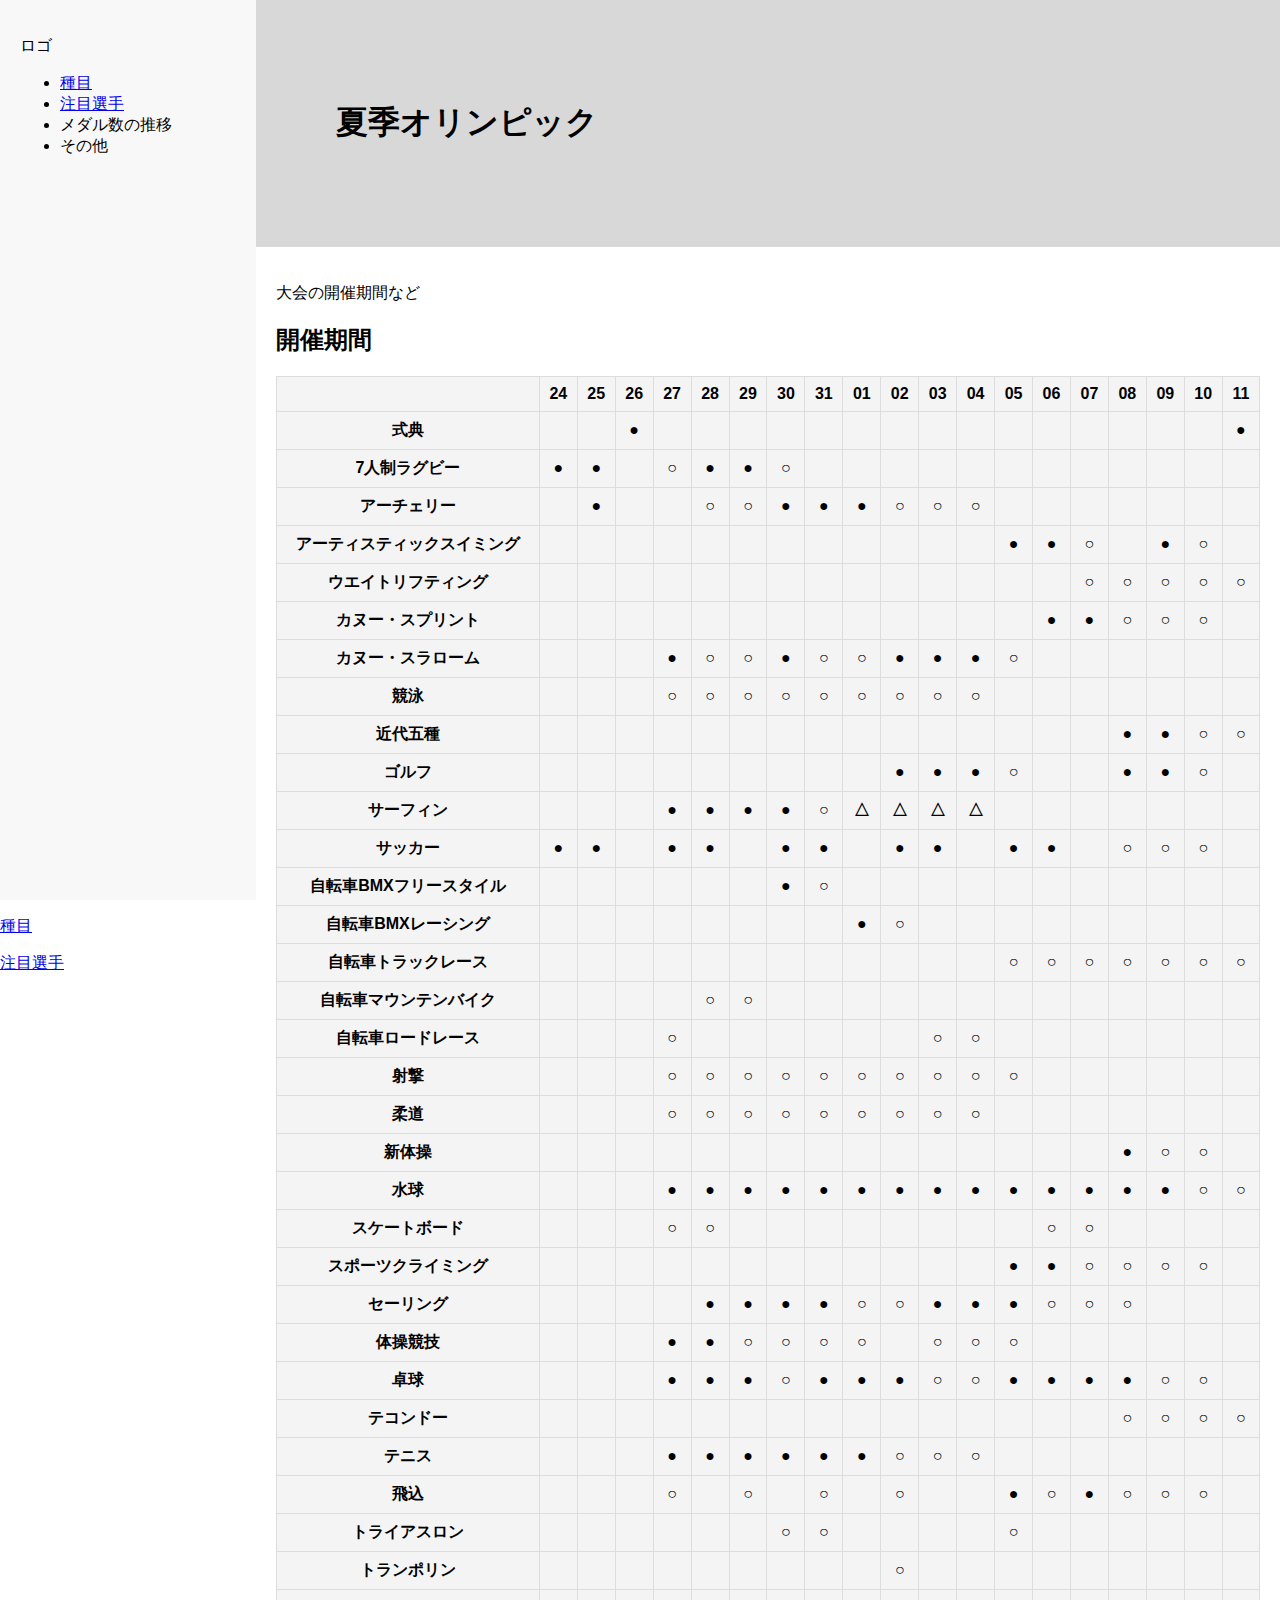
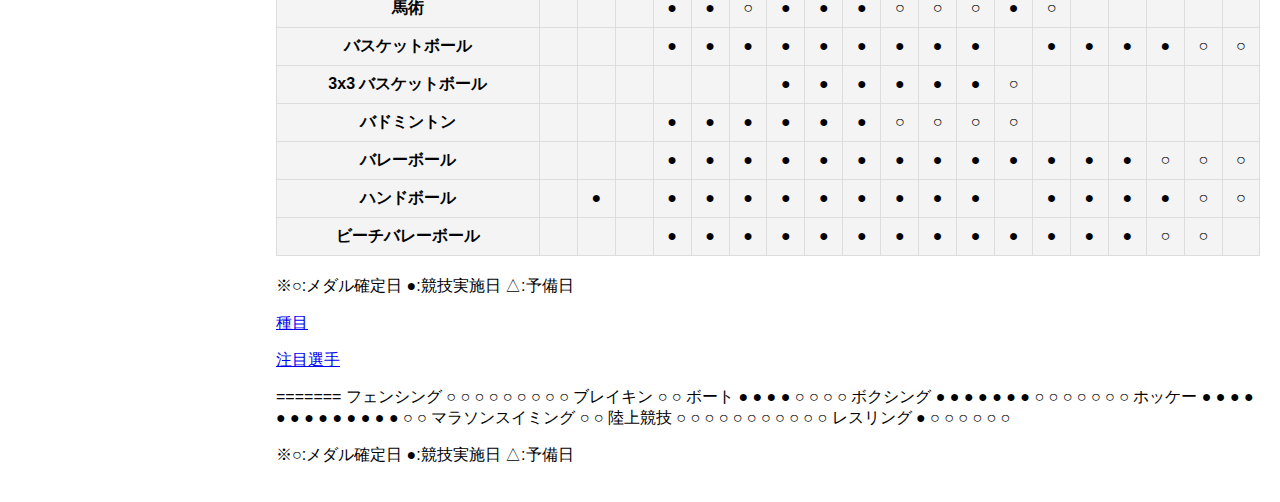
==== commit 199330e6: "Update index.html" ====
--- a/index.html
+++ b/index.html
@@ -7,1060 +7,1071 @@
   </head>
   <boby>
     <div class="container">
-    <div class="sidebar">
-      <p>ロゴ</p>
-      <ul>
-        <li>種目</li>
-        <li>注目選手</li>
-        <li>メダル数の推移</li>
-        <li>その他</li>
-      </ul>
-    </div>
-    <div class="main-content">
-      <div class="header">
-        <h1><div>夏季オリンピック</div></h1>
+      <div class="sidebar">
+        <p>ロゴ</p>
+        <ul>
+          <li><a href="http://127.0.0.1:3006/s.html">種目</a></li>
+          <li><a href="http://127.0.0.1:3006/p.html">注目選手</a></li>
+          <li>メダル数の推移</li>
+          <li>その他</li>
+        </ul>
       </div>
-      <div class="content">
-        <p>大会の開催期間など</p>
-        <h2>開催期間</h2>
-        <table>
-          <tr>
-            <th></th>
-            <th>24</th>
-            <th>25</th>
-            <th>26</th>
-            <th>27</th>
-            <th>28</th>
-            <th>29</th>
-            <th>30</th>
-            <th>31</th>
-            <th>01</th>
-            <th>02</th>
-            <th>03</th>
-            <th>04</th>
-            <th>05</th>
-            <th>06</th>
-            <th>07</th>
-            <th>08</th>
-            <th>09</th>
-            <th>10</th>
-            <th>11</th>
-          </tr>
-          <tr>
-            <th>式典</th>
-            <th></th>
-            <th></th>
-            <th>●</th>
-            <th></th>
-            <th></th>
-            <th></th>
-            <th></th>
-            <th></th>
-            <th></th>
-            <th></th>
-            <th></th>
-            <th></th>
-            <th></th>
-            <th></th>
-            <th></th>
-            <th></th>
-            <th></th>
-            <th></th>
-            <th>●</th>
-          </tr>
-          <tr>
-            <th>7人制ラグビー</th>
-            <th>●</th>
-            <th>●</th>
-            <th></th>
-            <th>○</th>
-            <th>●</th>
-            <th>●</th>
-            <th>○</th>
-            <th></th>
-            <th></th>
-            <th></th>
-            <th></th>
-            <th></th>
-            <th></th>
-            <th></th>
-            <th></th>
-            <th></th>
-            <th></th>
-            <th></th>
-            <th></th>
-          </tr>
-          <tr>
-            <th>アーチェリー</th>
-            <th></th>
-            <th>●</th>
-            <th></th>
-            <th></th>
-            <th>○</th>
-            <th>○</th>
-            <th>●</th>
-            <th>●</th>
-            <th>●</th>
-            <th>○</th>
-            <th>○</th>
-            <th>○</th>
-            <th></th>
-            <th></th>
-            <th></th>
-            <th></th>
-            <th></th>
-            <th></th>
-            <th></th>
-          </tr>
-          <tr>
-            <th>アーティスティックスイミング</th>
-            <th></th>
-            <th></th>
-            <th></th>
-            <th></th>
-            <th></th>
-            <th></th>
-            <th></th>
-            <th></th>
-            <th></th>
-            <th></th>
-            <th></th>
-            <th></th>
-            <th>●</th>
-            <th>●</th>
-            <th>○</th>
-            <th></th>
-            <th>●</th>
-            <th>○</th>
-            <th></th>
-          </tr>
-          <tr>
-            <th>ウエイトリフティング</th>
-            <th></th>
-            <th></th>
-            <th></th>
-            <th></th>
-            <th></th>
-            <th></th>
-            <th></th>
-            <th></th>
-            <th></th>
-            <th></th>
-            <th></th>
-            <th></th>
-            <th></th>
-            <th></th>
-            <th>○</th>
-            <th>○</th>
-            <th>○</th>
-            <th>○</th>
-            <th>○</th>
-          </tr>
-          <tr>
-            <th>カヌー・スプリント</th>
-            <th></th>
-            <th></th>
-            <th></th>
-            <th></th>
-            <th></th>
-            <th></th>
-            <th></th>
-            <th></th>
-            <th></th>
-            <th></th>
-            <th></th>
-            <th></th>
-            <th></th>
-            <th>●</th>
-            <th>●</th>
-            <th>○</th>
-            <th>○</th>
-            <th>○</th>
-            <th></th>
-          </tr>
-          <tr>
-            <th>カヌー・スラローム</th>
-            <th></th>
-            <th></th>
-            <th></th>
-            <th>●</th>
-            <th>○</th>
-            <th>○</th>
-            <th>●</th>
-            <th>○</th>
-            <th>○</th>
-            <th>●</th>
-            <th>●</th>
-            <th>●</th>
-            <th>○</th>
-            <th></th>
-            <th></th>
-            <th></th>
-            <th></th>
-            <th></th>
-            <th></th>
-          </tr>
-          <tr>
-            <th>競泳</th>
-            <th></th>
-            <th></th>
-            <th></th>
-            <th>○</th>
-            <th>○</th>
-            <th>○</th>
-            <th>○</th>
-            <th>○</th>
-            <th>○</th>
-            <th>○</th>
-            <th>○</th>
-            <th>○</th>
-            <th></th>
-            <th></th>
-            <th></th>
-            <th></th>
-            <th></th>
-            <th></th>
-            <th></th>
-          </tr>
-          <tr>
-            <th>近代五種</th>
-            <th></th>
-            <th></th>
-            <th></th>
-            <th></th>
-            <th></th>
-            <th></th>
-            <th></th>
-            <th></th>
-            <th></th>
-            <th></th>
-            <th></th>
-            <th></th>
-            <th></th>
-            <th></th>
-            <th></th>
-            <th>●</th>
-            <th>●</th>
-            <th>○</th>
-            <th>○</th>
-          </tr>
-          <tr>
-            <th>ゴルフ</th>
-            <th></th>
-            <th></th>
-            <th></th>
-            <th></th>
-            <th></th>
-            <th></th>
-            <th></th>
-            <th></th>
-            <th></th>
-            <th>●</th>
-            <th>●</th>
-            <th>●</th>
-            <th>○</th>
-            <th></th>
-            <th></th>
-            <th>●</th>
-            <th>●</th>
-            <th>○</th>
-            <th></th>
-          </tr>
-          <tr>
-            <th>サーフィン</th>
-            <th></th>
-            <th></th>
-            <th></th>
-            <th>●</th>
-            <th>●</th>
-            <th>●</th>
-            <th>●</th>
-            <th>○</th>
-            <th>△</th>
-            <th>△</th>
-            <th>△</th>
-            <th>△</th>
-            <th></th>
-            <th></th>
-            <th></th>
-            <th></th>
-            <th></th>
-            <th></th>
-            <th></th>
-          </tr>
-          <tr>
-            <th>サッカー</th>
-            <th>●</th>
-            <th>●</th>
-            <th></th>
-            <th>●</th>
-            <th>●</th>
-            <th></th>
-            <th>●</th>
-            <th>●</th>
-            <th></th>
-            <th>●</th>
-            <th>●</th>
-            <th></th>
-            <th>●</th>
-            <th>●</th>
-            <th></th>
-            <th>○</th>
-            <th>○</th>
-            <th>○</th>
-            <th></th>
-          </tr>
-          <tr>
-            <th>自転車BMXフリースタイル</th>
-            <th></th>
-            <th></th>
-            <th></th>
-            <th></th>
-            <th></th>
-            <th></th>
-            <th>●</th>
-            <th>○</th>
-            <th></th>
-            <th></th>
-            <th></th>
-            <th></th>
-            <th></th>
-            <th></th>
-            <th></th>
-            <th></th>
-            <th></th>
-            <th></th>
-            <th></th>
-          </tr>
-          <tr>
-            <th>自転車BMXレーシング</th>
-            <th></th>
-            <th></th>
-            <th></th>
-            <th></th>
-            <th></th>
-            <th></th>
-            <th></th>
-            <th></th>
-            <th>●</th>
-            <th>○</th>
-            <th></th>
-            <th></th>
-            <th></th>
-            <th></th>
-            <th></th>
-            <th></th>
-            <th></th>
-            <th></th>
-            <th></th>
-          </tr>
-          <tr>
-            <th>自転車トラックレース</th>
-            <th></th>
-            <th></th>
-            <th></th>
-            <th></th>
-            <th></th>
-            <th></th>
-            <th></th>
-            <th></th>
-            <th></th>
-            <th></th>
-            <th></th>
-            <th></th>
-            <th>○</th>
-            <th>○</th>
-            <th>○</th>
-            <th>○</th>
-            <th>○</th>
-            <th>○</th>
-            <th>○</th>
-          </tr>
-          <tr>
-            <th>自転車マウンテンバイク</th>
-            <th></th>
-            <th></th>
-            <th></th>
-            <th></th>
-            <th>○</th>
-            <th>○</th>
-            <th></th>
-            <th></th>
-            <th></th>
-            <th></th>
-            <th></th>
-            <th></th>
-            <th></th>
-            <th></th>
-            <th></th>
-            <th></th>
-            <th></th>
-            <th></th>
-            <th></th>
-          </tr>
-          <tr>
-            <th>自転車ロードレース</th>
-            <th></th>
-            <th></th>
-            <th></th>
-            <th>○</th>
-            <th></th>
-            <th></th>
-            <th></th>
-            <th></th>
-            <th></th>
-            <th></th>
-            <th>○</th>
-            <th>○</th>
-            <th></th>
-            <th></th>
-            <th></th>
-            <th></th>
-            <th></th>
-            <th></th>
-            <th></th>
-          </tr>
-          <tr>
-            <th>射撃</th>
-            <th></th>
-            <th></th>
-            <th></th>
-            <th>○</th>
-            <th>○</th>
-            <th>○</th>
-            <th>○</th>
-            <th>○</th>
-            <th>○</th>
-            <th>○</th>
-            <th>○</th>
-            <th>○</th>
-            <th>○</th>
-            <th></th>
-            <th></th>
-            <th></th>
-            <th></th>
-            <th></th>
-            <th></th>
-          </tr>
-          <tr>
-            <th>柔道</th>
-            <th></th>
-            <th></th>
-            <th></th>
-            <th>○</th>
-            <th>○</th>
-            <th>○</th>
-            <th>○</th>
-            <th>○</th>
-            <th>○</th>
-            <th>○</th>
-            <th>○</th>
-            <th>○</th>
-            <th></th>
-            <th></th>
-            <th></th>
-            <th></th>
-            <th></th>
-            <th></th>
-            <th></th>
-          </tr>
-          <tr>
-            <th>新体操</th>
-            <th></th>
-            <th></th>
-            <th></th>
-            <th></th>
-            <th></th>
-            <th></th>
-            <th></th>
-            <th></th>
-            <th></th>
-            <th></th>
-            <th></th>
-            <th></th>
-            <th></th>
-            <th></th>
-            <th></th>
-            <th>●</th>
-            <th>○</th>
-            <th>○</th>
-            <th></th>
-          </tr>
-          <tr>
-            <th>水球</th>
-            <th></th>
-            <th></th>
-            <th></th>
-            <th>●</th>
-            <th>●</th>
-            <th>●</th>
-            <th>●</th>
-            <th>●</th>
-            <th>●</th>
-            <th>●</th>
-            <th>●</th>
-            <th>●</th>
-            <th>●</th>
-            <th>●</th>
-            <th>●</th>
-            <th>●</th>
-            <th>●</th>
-            <th>○</th>
-            <th>○</th>
-          </tr>
-          <tr>
-            <th>スケートボード</th>
-            <th></th>
-            <th></th>
-            <th></th>
-            <th>○</th>
-            <th>○</th>
-            <th></th>
-            <th></th>
-            <th></th>
-            <th></th>
-            <th></th>
-            <th></th>
-            <th></th>
-            <th></th>
-            <th>○</th>
-            <th>○</th>
-            <th></th>
-            <th></th>
-            <th></th>
-            <th></th>
-          </tr>
-          <tr>
-            <th>スポーツクライミング</th>
-            <th></th>
-            <th></th>
-            <th></th>
-            <th></th>
-            <th></th>
-            <th></th>
-            <th></th>
-            <th></th>
-            <th></th>
-            <th></th>
-            <th></th>
-            <th></th>
-            <th>●</th>
-            <th>●</th>
-            <th>○</th>
-            <th>○</th>
-            <th>○</th>
-            <th>○</th>
-            <th></th>
-          </tr>
-          <tr>
-            <th>セーリング</th>
-            <th></th>
-            <th></th>
-            <th></th>
-            <th></th>
-            <th>●</th>
-            <th>●</th>
-            <th>●</th>
-            <th>●</th>
-            <th>○</th>
-            <th>○</th>
-            <th>●</th>
-            <th>●</th>
-            <th>●</th>
-            <th>○</th>
-            <th>○</th>
-            <th>○</th>
-            <th></th>
-            <th></th>
-            <th></th>
-          </tr>
-          <tr>
-            <th>体操競技</th>
-            <th></th>
-            <th></th>
-            <th></th>
-            <th>●</th>
-            <th>●</th>
-            <th>○</th>
-            <th>○</th>
-            <th>○</th>
-            <th>○</th>
-            <th></th>
-            <th>○</th>
-            <th>○</th>
-            <th>○</th>
-            <th></th>
-            <th></th>
-            <th></th>
-            <th></th>
-            <th></th>
-            <th></th>
-          </tr>
-          <tr>
-            <th>卓球</th>
-            <th></th>
-            <th></th>
-            <th></th>
-            <th>●</th>
-            <th>●</th>
-            <th>●</th>
-            <th>○</th>
-            <th>●</th>
-            <th>●</th>
-            <th>●</th>
-            <th>○</th>
-            <th>○</th>
-            <th>●</th>
-            <th>●</th>
-            <th>●</th>
-            <th>●</th>
-            <th>○</th>
-            <th>○</th>
-            <th></th>
-          </tr>
-          <tr>
-            <th>テコンドー</th>
-            <th></th>
-            <th></th>
-            <th></th>
-            <th></th>
-            <th></th>
-            <th></th>
-            <th></th>
-            <th></th>
-            <th></th>
-            <th></th>
-            <th></th>
-            <th></th>
-            <th></th>
-            <th></th>
-            <th></th>
-            <th>○</th>
-            <th>○</th>
-            <th>○</th>
-            <th>○</th>
-          </tr>
-          <tr>
-            <th>テニス</th>
-            <th></th>
-            <th></th>
-            <th></th>
-            <th>●</th>
-            <th>●</th>
-            <th>●</th>
-            <th>●</th>
-            <th>●</th>
-            <th>●</th>
-            <th>○</th>
-            <th>○</th>
-            <th>○</th>
-            <th></th>
-            <th></th>
-            <th></th>
-            <th></th>
-            <th></th>
-            <th></th>
-            <th></th>
-          </tr>
-          <tr>
-            <th>飛込</th>
-            <th></th>
-            <th></th>
-            <th></th>
-            <th>○</th>
-            <th></th>
-            <th>○</th>
-            <th></th>
-            <th>○</th>
-            <th></th>
-            <th>○</th>
-            <th></th>
-            <th></th>
-            <th>●</th>
-            <th>○</th>
-            <th>●</th>
-            <th>○</th>
-            <th>○</th>
-            <th>○</th>
-            <th></th>
-          </tr>
-          <tr>
-            <th>トライアスロン</th>
-            <th></th>
-            <th></th>
-            <th></th>
-            <th></th>
-            <th></th>
-            <th></th>
-            <th>○</th>
-            <th>○</th>
-            <th></th>
-            <th></th>
-            <th></th>
-            <th></th>
-            <th>○</th>
-            <th></th>
-            <th></th>
-            <th></th>
-            <th></th>
-            <th></th>
-            <th></th>
-          </tr>
-          <tr>
-            <th>トランポリン</th>
-            <th></th>
-            <th></th>
-            <th></th>
-            <th></th>
-            <th></th>
-            <th></th>
-            <th></th>
-            <th></th>
-            <th></th>
-            <th>○</th>
-            <th></th>
-            <th></th>
-            <th></th>
-            <th></th>
-            <th></th>
-            <th></th>
-            <th></th>
-            <th></th>
-            <th></th>
-          </tr>
-          <tr>
-            <th>馬術</th>
-            <th></th>
-            <th></th>
-            <th></th>
-            <th>●</th>
-            <th>●</th>
-            <th>○</th>
-            <th>●</th>
-            <th>●</th>
-            <th>●</th>
-            <th>○</th>
-            <th>○</th>
-            <th>○</th>
-            <th>●</th>
-            <th>○</th>
-            <th></th>
-            <th></th>
-            <th></th>
-            <th></th>
-            <th></th>
-          </tr>
-          <tr>
-            <th>バスケットボール</th>
-            <th></th>
-            <th></th>
-            <th></th>
-            <th>●</th>
-            <th>●</th>
-            <th>●</th>
-            <th>●</th>
-            <th>●</th>
-            <th>●</th>
-            <th>●</th>
-            <th>●</th>
-            <th>●</th>
-            <th></th>
-            <th>●</th>
-            <th>●</th>
-            <th>●</th>
-            <th>●</th>
-            <th>○</th>
-            <th>○</th>
-          </tr>
-          <tr>
-            <th>3x3 バスケットボール</th>
-            <th></th>
-            <th></th>
-            <th></th>
-            <th></th>
-            <th></th>
-            <th></th>
-            <th>●</th>
-            <th>●</th>
-            <th>●</th>
-            <th>●</th>
-            <th>●</th>
-            <th>●</th>
-            <th>○</th>
-            <th></th>
-            <th></th>
-            <th></th>
-            <th></th>
-            <th></th>
-            <th></th>
-          </tr>
-          <tr>
-            <th>バドミントン</th>
-            <th></th>
-            <th></th>
-            <th></th>
-            <th>●</th>
-            <th>●</th>
-            <th>●</th>
-            <th>●</th>
-            <th>●</th>
-            <th>●</th>
-            <th>○</th>
-            <th>○</th>
-            <th>○</th>
-            <th>○</th>
-            <th></th>
-            <th></th>
-            <th></th>
-            <th></th>
-            <th></th>
-            <th></th>
-          </tr>
-          <tr>
-            <th>バレーボール</th>
-            <th></th>
-            <th></th>
-            <th></th>
-            <th>●</th>
-            <th>●</th>
-            <th>●</th>
-            <th>●</th>
-            <th>●</th>
-            <th>●</th>
-            <th>●</th>
-            <th>●</th>
-            <th>●</th>
-            <th>●</th>
-            <th>●</th>
-            <th>●</th>
-            <th>●</th>
-            <th>○</th>
-            <th>○</th>
-            <th>○</th>
-          </tr>
-          <tr>
-            <th>ハンドボール</th>
-            <th></th>
-            <th>●</th>
-            <th></th>
-            <th>●</th>
-            <th>●</th>
-            <th>●</th>
-            <th>●</th>
-            <th>●</th>
-            <th>●</th>
-            <th>●</th>
-            <th>●</th>
-            <th>●</th>
-            <th></th>
-            <th>●</th>
-            <th>●</th>
-            <th>●</th>
-            <th>●</th>
-            <th>○</th>
-            <th>○</th>
-          </tr>
-          <tr>
-            <th>ビーチバレーボール</th>
-            <th></th>
-            <th></th>
-            <th></th>
-            <th>●</th>
-            <th>●</th>
-            <th>●</th>
-            <th>●</th>
-            <th>●</th>
-            <th>●</th>
-            <th>●</th>
-            <th>●</th>
-            <th>●</th>
-            <th>●</th>
-            <th>●</th>
-            <th>●</th>
-            <th>●</th>
-            <th>○</th>
-            <th>○</th>
-            <th></th>
-          </tr>
-          <tr>
-            <th>フェンシング</th>
-            <th></th>
-            <th></th>
-            <th></th>
-            <th>○</th>
-            <th>○</th>
-            <th>○</th>
-            <th>○</th>
-            <th>○</th>
-            <th>○</th>
-            <th>○</th>
-            <th>○</th>
-            <th>○</th>
-            <th></th>
-            <th></th>
-            <th></th>
-            <th></th>
-            <th></th>
-            <th></th>
-            <th></th>
-          </tr>
-          <tr>
-            <th>ブレイキン</th>
-            <th></th>
-            <th></th>
-            <th></th>
-            <th></th>
-            <th></th>
-            <th></th>
-            <th></th>
-            <th></th>
-            <th></th>
-            <th></th>
-            <th></th>
-            <th></th>
-            <th></th>
-            <th></th>
-            <th></th>
-            <th></th>
-            <th>○</th>
-            <th>○</th>
-            <th></th>
-          </tr>
-          <tr>
-            <th>ボート</th>
-            <th></th>
-            <th></th>
-            <th></th>
-            <th>●</th>
-            <th>●</th>
-            <th>●</th>
-            <th>●</th>
-            <th>○</th>
-            <th>○</th>
-            <th>○</th>
-            <th>○</th>
-            <th></th>
-            <th></th>
-            <th></th>
-            <th></th>
-            <th></th>
-            <th></th>
-            <th></th>
-            <th></th>
-          </tr>
-          <tr>
-            <th>ボクシング</th>
-            <th></th>
-            <th></th>
-            <th></th>
-            <th>●</th>
-            <th>●</th>
-            <th>●</th>
-            <th>●</th>
-            <th>●</th>
-            <th>●</th>
-            <th>●</th>
-            <th>○</th>
-            <th>○</th>
-            <th></th>
-            <th>○</th>
-            <th>○</th>
-            <th>○</th>
-            <th>○</th>
-            <th>○</th>
-            <th></th>
-          </tr>
-          <tr>
-            <th>ホッケー</th>
-            <th></th>
-            <th></th>
-            <th></th>
-            <th>●</th>
-            <th>●</th>
-            <th>●</th>
-            <th>●</th>
-            <th>●</th>
-            <th>●</th>
-            <th>●</th>
-            <th>●</th>
-            <th>●</th>
-            <th>●</th>
-            <th>●</th>
-            <th>●</th>
-            <th>●</th>
-            <th>○</th>
-            <th>○</th>
-            <th></th>
-          </tr>
-          <tr>
-            <th>マラソンスイミング</th>
-            <th></th>
-            <th></th>
-            <th></th>
-            <th></th>
-            <th></th>
-            <th></th>
-            <th></th>
-            <th></th>
-            <th></th>
-            <th></th>
-            <th></th>
-            <th></th>
-            <th></th>
-            <th></th>
-            <th></th>
-            <th>○</th>
-            <th>○</th>
-            <th></th>
-            <th></th>
-          </tr>
-          <tr>
-            <th>陸上競技</th>
-            <th></th>
-            <th></th>
-            <th></th>
-            <th></th>
-            <th></th>
-            <th></th>
-            <th></th>
-            <th></th>
-            <th>○</th>
-            <th>○</th>
-            <th>○</th>
-            <th>○</th>
-            <th>○</th>
-            <th>○</th>
-            <th>○</th>
-            <th>○</th>
-            <th>○</th>
-            <th>○</th>
-            <th>○</th>
-          </tr>
-          <tr>
-            <th>レスリング</th>
-            <th></th>
-            <th></th>
-            <th></th>
-            <th></th>
-            <th></th>
-            <th></th>
-            <th></th>
-            <th></th>
-            <th></th>
-            <th></th>
-            <th></th>
-            <th></th>
-            <th>●</th>
-            <th>○</th>
-            <th>○</th>
-            <th>○</th>
-            <th>○</th>
-            <th>○</th>
-            <th>○</th>
-          </tr>
-        </table>
-        <p>※○:メダル確定日 ●:競技実施日 △:予備日</p>
+      <div class="main-content">
+        <div class="header">
+          <h1><div>夏季オリンピック</div></h1>
+        </div>
+        <div class="content">
+          <p>大会の開催期間など</p>
+          <h2>開催期間</h2>
+          <table>
+            <tr>
+              <th></th>
+              <th>24</th>
+              <th>25</th>
+              <th>26</th>
+              <th>27</th>
+              <th>28</th>
+              <th>29</th>
+              <th>30</th>
+              <th>31</th>
+              <th>01</th>
+              <th>02</th>
+              <th>03</th>
+              <th>04</th>
+              <th>05</th>
+              <th>06</th>
+              <th>07</th>
+              <th>08</th>
+              <th>09</th>
+              <th>10</th>
+              <th>11</th>
+            </tr>
+            <tr>
+              <th>式典</th>
+              <th></th>
+              <th></th>
+              <th>●</th>
+              <th></th>
+              <th></th>
+              <th></th>
+              <th></th>
+              <th></th>
+              <th></th>
+              <th></th>
+              <th></th>
+              <th></th>
+              <th></th>
+              <th></th>
+              <th></th>
+              <th></th>
+              <th></th>
+              <th></th>
+              <th>●</th>
+            </tr>
+            <tr>
+              <th>7人制ラグビー</th>
+              <th>●</th>
+              <th>●</th>
+              <th></th>
+              <th>○</th>
+              <th>●</th>
+              <th>●</th>
+              <th>○</th>
+              <th></th>
+              <th></th>
+              <th></th>
+              <th></th>
+              <th></th>
+              <th></th>
+              <th></th>
+              <th></th>
+              <th></th>
+              <th></th>
+              <th></th>
+              <th></th>
+            </tr>
+            <tr>
+              <th>アーチェリー</th>
+              <th></th>
+              <th>●</th>
+              <th></th>
+              <th></th>
+              <th>○</th>
+              <th>○</th>
+              <th>●</th>
+              <th>●</th>
+              <th>●</th>
+              <th>○</th>
+              <th>○</th>
+              <th>○</th>
+              <th></th>
+              <th></th>
+              <th></th>
+              <th></th>
+              <th></th>
+              <th></th>
+              <th></th>
+            </tr>
+            <tr>
+              <th>アーティスティックスイミング</th>
+              <th></th>
+              <th></th>
+              <th></th>
+              <th></th>
+              <th></th>
+              <th></th>
+              <th></th>
+              <th></th>
+              <th></th>
+              <th></th>
+              <th></th>
+              <th></th>
+              <th>●</th>
+              <th>●</th>
+              <th>○</th>
+              <th></th>
+              <th>●</th>
+              <th>○</th>
+              <th></th>
+            </tr>
+            <tr>
+              <th>ウエイトリフティング</th>
+              <th></th>
+              <th></th>
+              <th></th>
+              <th></th>
+              <th></th>
+              <th></th>
+              <th></th>
+              <th></th>
+              <th></th>
+              <th></th>
+              <th></th>
+              <th></th>
+              <th></th>
+              <th></th>
+              <th>○</th>
+              <th>○</th>
+              <th>○</th>
+              <th>○</th>
+              <th>○</th>
+            </tr>
+            <tr>
+              <th>カヌー・スプリント</th>
+              <th></th>
+              <th></th>
+              <th></th>
+              <th></th>
+              <th></th>
+              <th></th>
+              <th></th>
+              <th></th>
+              <th></th>
+              <th></th>
+              <th></th>
+              <th></th>
+              <th></th>
+              <th>●</th>
+              <th>●</th>
+              <th>○</th>
+              <th>○</th>
+              <th>○</th>
+              <th></th>
+            </tr>
+            <tr>
+              <th>カヌー・スラローム</th>
+              <th></th>
+              <th></th>
+              <th></th>
+              <th>●</th>
+              <th>○</th>
+              <th>○</th>
+              <th>●</th>
+              <th>○</th>
+              <th>○</th>
+              <th>●</th>
+              <th>●</th>
+              <th>●</th>
+              <th>○</th>
+              <th></th>
+              <th></th>
+              <th></th>
+              <th></th>
+              <th></th>
+              <th></th>
+            </tr>
+            <tr>
+              <th>競泳</th>
+              <th></th>
+              <th></th>
+              <th></th>
+              <th>○</th>
+              <th>○</th>
+              <th>○</th>
+              <th>○</th>
+              <th>○</th>
+              <th>○</th>
+              <th>○</th>
+              <th>○</th>
+              <th>○</th>
+              <th></th>
+              <th></th>
+              <th></th>
+              <th></th>
+              <th></th>
+              <th></th>
+              <th></th>
+            </tr>
+            <tr>
+              <th>近代五種</th>
+              <th></th>
+              <th></th>
+              <th></th>
+              <th></th>
+              <th></th>
+              <th></th>
+              <th></th>
+              <th></th>
+              <th></th>
+              <th></th>
+              <th></th>
+              <th></th>
+              <th></th>
+              <th></th>
+              <th></th>
+              <th>●</th>
+              <th>●</th>
+              <th>○</th>
+              <th>○</th>
+            </tr>
+            <tr>
+              <th>ゴルフ</th>
+              <th></th>
+              <th></th>
+              <th></th>
+              <th></th>
+              <th></th>
+              <th></th>
+              <th></th>
+              <th></th>
+              <th></th>
+              <th>●</th>
+              <th>●</th>
+              <th>●</th>
+              <th>○</th>
+              <th></th>
+              <th></th>
+              <th>●</th>
+              <th>●</th>
+              <th>○</th>
+              <th></th>
+            </tr>
+            <tr>
+              <th>サーフィン</th>
+              <th></th>
+              <th></th>
+              <th></th>
+              <th>●</th>
+              <th>●</th>
+              <th>●</th>
+              <th>●</th>
+              <th>○</th>
+              <th>△</th>
+              <th>△</th>
+              <th>△</th>
+              <th>△</th>
+              <th></th>
+              <th></th>
+              <th></th>
+              <th></th>
+              <th></th>
+              <th></th>
+              <th></th>
+            </tr>
+            <tr>
+              <th>サッカー</th>
+              <th>●</th>
+              <th>●</th>
+              <th></th>
+              <th>●</th>
+              <th>●</th>
+              <th></th>
+              <th>●</th>
+              <th>●</th>
+              <th></th>
+              <th>●</th>
+              <th>●</th>
+              <th></th>
+              <th>●</th>
+              <th>●</th>
+              <th></th>
+              <th>○</th>
+              <th>○</th>
+              <th>○</th>
+              <th></th>
+            </tr>
+            <tr>
+              <th>自転車BMXフリースタイル</th>
+              <th></th>
+              <th></th>
+              <th></th>
+              <th></th>
+              <th></th>
+              <th></th>
+              <th>●</th>
+              <th>○</th>
+              <th></th>
+              <th></th>
+              <th></th>
+              <th></th>
+              <th></th>
+              <th></th>
+              <th></th>
+              <th></th>
+              <th></th>
+              <th></th>
+              <th></th>
+            </tr>
+            <tr>
+              <th>自転車BMXレーシング</th>
+              <th></th>
+              <th></th>
+              <th></th>
+              <th></th>
+              <th></th>
+              <th></th>
+              <th></th>
+              <th></th>
+              <th>●</th>
+              <th>○</th>
+              <th></th>
+              <th></th>
+              <th></th>
+              <th></th>
+              <th></th>
+              <th></th>
+              <th></th>
+              <th></th>
+              <th></th>
+            </tr>
+            <tr>
+              <th>自転車トラックレース</th>
+              <th></th>
+              <th></th>
+              <th></th>
+              <th></th>
+              <th></th>
+              <th></th>
+              <th></th>
+              <th></th>
+              <th></th>
+              <th></th>
+              <th></th>
+              <th></th>
+              <th>○</th>
+              <th>○</th>
+              <th>○</th>
+              <th>○</th>
+              <th>○</th>
+              <th>○</th>
+              <th>○</th>
+            </tr>
+            <tr>
+              <th>自転車マウンテンバイク</th>
+              <th></th>
+              <th></th>
+              <th></th>
+              <th></th>
+              <th>○</th>
+              <th>○</th>
+              <th></th>
+              <th></th>
+              <th></th>
+              <th></th>
+              <th></th>
+              <th></th>
+              <th></th>
+              <th></th>
+              <th></th>
+              <th></th>
+              <th></th>
+              <th></th>
+              <th></th>
+            </tr>
+            <tr>
+              <th>自転車ロードレース</th>
+              <th></th>
+              <th></th>
+              <th></th>
+              <th>○</th>
+              <th></th>
+              <th></th>
+              <th></th>
+              <th></th>
+              <th></th>
+              <th></th>
+              <th>○</th>
+              <th>○</th>
+              <th></th>
+              <th></th>
+              <th></th>
+              <th></th>
+              <th></th>
+              <th></th>
+              <th></th>
+            </tr>
+            <tr>
+              <th>射撃</th>
+              <th></th>
+              <th></th>
+              <th></th>
+              <th>○</th>
+              <th>○</th>
+              <th>○</th>
+              <th>○</th>
+              <th>○</th>
+              <th>○</th>
+              <th>○</th>
+              <th>○</th>
+              <th>○</th>
+              <th>○</th>
+              <th></th>
+              <th></th>
+              <th></th>
+              <th></th>
+              <th></th>
+              <th></th>
+            </tr>
+            <tr>
+              <th>柔道</th>
+              <th></th>
+              <th></th>
+              <th></th>
+              <th>○</th>
+              <th>○</th>
+              <th>○</th>
+              <th>○</th>
+              <th>○</th>
+              <th>○</th>
+              <th>○</th>
+              <th>○</th>
+              <th>○</th>
+              <th></th>
+              <th></th>
+              <th></th>
+              <th></th>
+              <th></th>
+              <th></th>
+              <th></th>
+            </tr>
+            <tr>
+              <th>新体操</th>
+              <th></th>
+              <th></th>
+              <th></th>
+              <th></th>
+              <th></th>
+              <th></th>
+              <th></th>
+              <th></th>
+              <th></th>
+              <th></th>
+              <th></th>
+              <th></th>
+              <th></th>
+              <th></th>
+              <th></th>
+              <th>●</th>
+              <th>○</th>
+              <th>○</th>
+              <th></th>
+            </tr>
+            <tr>
+              <th>水球</th>
+              <th></th>
+              <th></th>
+              <th></th>
+              <th>●</th>
+              <th>●</th>
+              <th>●</th>
+              <th>●</th>
+              <th>●</th>
+              <th>●</th>
+              <th>●</th>
+              <th>●</th>
+              <th>●</th>
+              <th>●</th>
+              <th>●</th>
+              <th>●</th>
+              <th>●</th>
+              <th>●</th>
+              <th>○</th>
+              <th>○</th>
+            </tr>
+            <tr>
+              <th>スケートボード</th>
+              <th></th>
+              <th></th>
+              <th></th>
+              <th>○</th>
+              <th>○</th>
+              <th></th>
+              <th></th>
+              <th></th>
+              <th></th>
+              <th></th>
+              <th></th>
+              <th></th>
+              <th></th>
+              <th>○</th>
+              <th>○</th>
+              <th></th>
+              <th></th>
+              <th></th>
+              <th></th>
+            </tr>
+            <tr>
+              <th>スポーツクライミング</th>
+              <th></th>
+              <th></th>
+              <th></th>
+              <th></th>
+              <th></th>
+              <th></th>
+              <th></th>
+              <th></th>
+              <th></th>
+              <th></th>
+              <th></th>
+              <th></th>
+              <th>●</th>
+              <th>●</th>
+              <th>○</th>
+              <th>○</th>
+              <th>○</th>
+              <th>○</th>
+              <th></th>
+            </tr>
+            <tr>
+              <th>セーリング</th>
+              <th></th>
+              <th></th>
+              <th></th>
+              <th></th>
+              <th>●</th>
+              <th>●</th>
+              <th>●</th>
+              <th>●</th>
+              <th>○</th>
+              <th>○</th>
+              <th>●</th>
+              <th>●</th>
+              <th>●</th>
+              <th>○</th>
+              <th>○</th>
+              <th>○</th>
+              <th></th>
+              <th></th>
+              <th></th>
+            </tr>
+            <tr>
+              <th>体操競技</th>
+              <th></th>
+              <th></th>
+              <th></th>
+              <th>●</th>
+              <th>●</th>
+              <th>○</th>
+              <th>○</th>
+              <th>○</th>
+              <th>○</th>
+              <th></th>
+              <th>○</th>
+              <th>○</th>
+              <th>○</th>
+              <th></th>
+              <th></th>
+              <th></th>
+              <th></th>
+              <th></th>
+              <th></th>
+            </tr>
+            <tr>
+              <th>卓球</th>
+              <th></th>
+              <th></th>
+              <th></th>
+              <th>●</th>
+              <th>●</th>
+              <th>●</th>
+              <th>○</th>
+              <th>●</th>
+              <th>●</th>
+              <th>●</th>
+              <th>○</th>
+              <th>○</th>
+              <th>●</th>
+              <th>●</th>
+              <th>●</th>
+              <th>●</th>
+              <th>○</th>
+              <th>○</th>
+              <th></th>
+            </tr>
+            <tr>
+              <th>テコンドー</th>
+              <th></th>
+              <th></th>
+              <th></th>
+              <th></th>
+              <th></th>
+              <th></th>
+              <th></th>
+              <th></th>
+              <th></th>
+              <th></th>
+              <th></th>
+              <th></th>
+              <th></th>
+              <th></th>
+              <th></th>
+              <th>○</th>
+              <th>○</th>
+              <th>○</th>
+              <th>○</th>
+            </tr>
+            <tr>
+              <th>テニス</th>
+              <th></th>
+              <th></th>
+              <th></th>
+              <th>●</th>
+              <th>●</th>
+              <th>●</th>
+              <th>●</th>
+              <th>●</th>
+              <th>●</th>
+              <th>○</th>
+              <th>○</th>
+              <th>○</th>
+              <th></th>
+              <th></th>
+              <th></th>
+              <th></th>
+              <th></th>
+              <th></th>
+              <th></th>
+            </tr>
+            <tr>
+              <th>飛込</th>
+              <th></th>
+              <th></th>
+              <th></th>
+              <th>○</th>
+              <th></th>
+              <th>○</th>
+              <th></th>
+              <th>○</th>
+              <th></th>
+              <th>○</th>
+              <th></th>
+              <th></th>
+              <th>●</th>
+              <th>○</th>
+              <th>●</th>
+              <th>○</th>
+              <th>○</th>
+              <th>○</th>
+              <th></th>
+            </tr>
+            <tr>
+              <th>トライアスロン</th>
+              <th></th>
+              <th></th>
+              <th></th>
+              <th></th>
+              <th></th>
+              <th></th>
+              <th>○</th>
+              <th>○</th>
+              <th></th>
+              <th></th>
+              <th></th>
+              <th></th>
+              <th>○</th>
+              <th></th>
+              <th></th>
+              <th></th>
+              <th></th>
+              <th></th>
+              <th></th>
+            </tr>
+            <tr>
+              <th>トランポリン</th>
+              <th></th>
+              <th></th>
+              <th></th>
+              <th></th>
+              <th></th>
+              <th></th>
+              <th></th>
+              <th></th>
+              <th></th>
+              <th>○</th>
+              <th></th>
+              <th></th>
+              <th></th>
+              <th></th>
+              <th></th>
+              <th></th>
+              <th></th>
+              <th></th>
+              <th></th>
+            </tr>
+            <tr>
+              <th>馬術</th>
+              <th></th>
+              <th></th>
+              <th></th>
+              <th>●</th>
+              <th>●</th>
+              <th>○</th>
+              <th>●</th>
+              <th>●</th>
+              <th>●</th>
+              <th>○</th>
+              <th>○</th>
+              <th>○</th>
+              <th>●</th>
+              <th>○</th>
+              <th></th>
+              <th></th>
+              <th></th>
+              <th></th>
+              <th></th>
+            </tr>
+            <tr>
+              <th>バスケットボール</th>
+              <th></th>
+              <th></th>
+              <th></th>
+              <th>●</th>
+              <th>●</th>
+              <th>●</th>
+              <th>●</th>
+              <th>●</th>
+              <th>●</th>
+              <th>●</th>
+              <th>●</th>
+              <th>●</th>
+              <th></th>
+              <th>●</th>
+              <th>●</th>
+              <th>●</th>
+              <th>●</th>
+              <th>○</th>
+              <th>○</th>
+            </tr>
+            <tr>
+              <th>3x3 バスケットボール</th>
+              <th></th>
+              <th></th>
+              <th></th>
+              <th></th>
+              <th></th>
+              <th></th>
+              <th>●</th>
+              <th>●</th>
+              <th>●</th>
+              <th>●</th>
+              <th>●</th>
+              <th>●</th>
+              <th>○</th>
+              <th></th>
+              <th></th>
+              <th></th>
+              <th></th>
+              <th></th>
+              <th></th>
+            </tr>
+            <tr>
+              <th>バドミントン</th>
+              <th></th>
+              <th></th>
+              <th></th>
+              <th>●</th>
+              <th>●</th>
+              <th>●</th>
+              <th>●</th>
+              <th>●</th>
+              <th>●</th>
+              <th>○</th>
+              <th>○</th>
+              <th>○</th>
+              <th>○</th>
+              <th></th>
+              <th></th>
+              <th></th>
+              <th></th>
+              <th></th>
+              <th></th>
+            </tr>
+            <tr>
+              <th>バレーボール</th>
+              <th></th>
+              <th></th>
+              <th></th>
+              <th>●</th>
+              <th>●</th>
+              <th>●</th>
+              <th>●</th>
+              <th>●</th>
+              <th>●</th>
+              <th>●</th>
+              <th>●</th>
+              <th>●</th>
+              <th>●</th>
+              <th>●</th>
+              <th>●</th>
+              <th>●</th>
+              <th>○</th>
+              <th>○</th>
+              <th>○</th>
+            </tr>
+            <tr>
+              <th>ハンドボール</th>
+              <th></th>
+              <th>●</th>
+              <th></th>
+              <th>●</th>
+              <th>●</th>
+              <th>●</th>
+              <th>●</th>
+              <th>●</th>
+              <th>●</th>
+              <th>●</th>
+              <th>●</th>
+              <th>●</th>
+              <th></th>
+              <th>●</th>
+              <th>●</th>
+              <th>●</th>
+              <th>●</th>
+              <th>○</th>
+              <th>○</th>
+            </tr>
+            <tr>
+              <th>ビーチバレーボール</th>
+              <th></th>
+              <th></th>
+              <th></th>
+              <th>●</th>
+              <th>●</th>
+              <th>●</th>
+              <th>●</th>
+              <th>●</th>
+              <th>●</th>
+              <th>●</th>
+              <th>●</th>
+              <th>●</th>
+              <th>●</th>
+              <th>●</th>
+              <th>●</th>
+              <th>●</th>
+              <th>○</th>
+              <th>○</th>
+              <th></th>
+            </tr>
+         </table>
+      <p>※○:メダル確定日 ●:競技実施日 △:予備日
+      </p>
+      <p><a href="http://127.0.0.1:3002/syumoku.html">種目</a></p>
+      <p><a href="http://127.0.0.1:3002/chumoku.html">注目選手</a></p>
+=======
+            <tr>
+              <th>フェンシング</th>
+              <th></th>
+              <th></th>
+              <th></th>
+              <th>○</th>
+              <th>○</th>
+              <th>○</th>
+              <th>○</th>
+              <th>○</th>
+              <th>○</th>
+              <th>○</th>
+              <th>○</th>
+              <th>○</th>
+              <th></th>
+              <th></th>
+              <th></th>
+              <th></th>
+              <th></th>
+              <th></th>
+              <th></th>
+            </tr>
+            <tr>
+              <th>ブレイキン</th>
+              <th></th>
+              <th></th>
+              <th></th>
+              <th></th>
+              <th></th>
+              <th></th>
+              <th></th>
+              <th></th>
+              <th></th>
+              <th></th>
+              <th></th>
+              <th></th>
+              <th></th>
+              <th></th>
+              <th></th>
+              <th></th>
+              <th>○</th>
+              <th>○</th>
+              <th></th>
+            </tr>
+            <tr>
+              <th>ボート</th>
+              <th></th>
+              <th></th>
+              <th></th>
+              <th>●</th>
+              <th>●</th>
+              <th>●</th>
+              <th>●</th>
+              <th>○</th>
+              <th>○</th>
+              <th>○</th>
+              <th>○</th>
+              <th></th>
+              <th></th>
+              <th></th>
+              <th></th>
+              <th></th>
+              <th></th>
+              <th></th>
+              <th></th>
+            </tr>
+            <tr>
+              <th>ボクシング</th>
+              <th></th>
+              <th></th>
+              <th></th>
+              <th>●</th>
+              <th>●</th>
+              <th>●</th>
+              <th>●</th>
+              <th>●</th>
+              <th>●</th>
+              <th>●</th>
+              <th>○</th>
+              <th>○</th>
+              <th></th>
+              <th>○</th>
+              <th>○</th>
+              <th>○</th>
+              <th>○</th>
+              <th>○</th>
+              <th></th>
+            </tr>
+            <tr>
+              <th>ホッケー</th>
+              <th></th>
+              <th></th>
+              <th></th>
+              <th>●</th>
+              <th>●</th>
+              <th>●</th>
+              <th>●</th>
+              <th>●</th>
+              <th>●</th>
+              <th>●</th>
+              <th>●</th>
+              <th>●</th>
+              <th>●</th>
+              <th>●</th>
+              <th>●</th>
+              <th>●</th>
+              <th>○</th>
+              <th>○</th>
+              <th></th>
+            </tr>
+            <tr>
+              <th>マラソンスイミング</th>
+              <th></th>
+              <th></th>
+              <th></th>
+              <th></th>
+              <th></th>
+              <th></th>
+              <th></th>
+              <th></th>
+              <th></th>
+              <th></th>
+              <th></th>
+              <th></th>
+              <th></th>
+              <th></th>
+              <th></th>
+              <th>○</th>
+              <th>○</th>
+              <th></th>
+              <th></th>
+            </tr>
+            <tr>
+              <th>陸上競技</th>
+              <th></th>
+              <th></th>
+              <th></th>
+              <th></th>
+              <th></th>
+              <th></th>
+              <th></th>
+              <th></th>
+              <th>○</th>
+              <th>○</th>
+              <th>○</th>
+              <th>○</th>
+              <th>○</th>
+              <th>○</th>
+              <th>○</th>
+              <th>○</th>
+              <th>○</th>
+              <th>○</th>
+              <th>○</th>
+            </tr>
+            <tr>
+              <th>レスリング</th>
+              <th></th>
+              <th></th>
+              <th></th>
+              <th></th>
+              <th></th>
+              <th></th>
+              <th></th>
+              <th></th>
+              <th></th>
+              <th></th>
+              <th></th>
+              <th></th>
+              <th>●</th>
+              <th>○</th>
+              <th>○</th>
+              <th>○</th>
+              <th>○</th>
+              <th>○</th>
+              <th>○</th>
+            </tr>
+          </table>
+          <p>※○:メダル確定日 ●:競技実施日 △:予備日</p>
+        </div>
       </div>
     </div>
+
+
+    <p><a href="http://127.0.0.1:3006/s.html">種目</a></p>
+    <p><a href="http://127.0.0.1:3006/p.html">注目選手</a></p>
   </boby>
 </html>
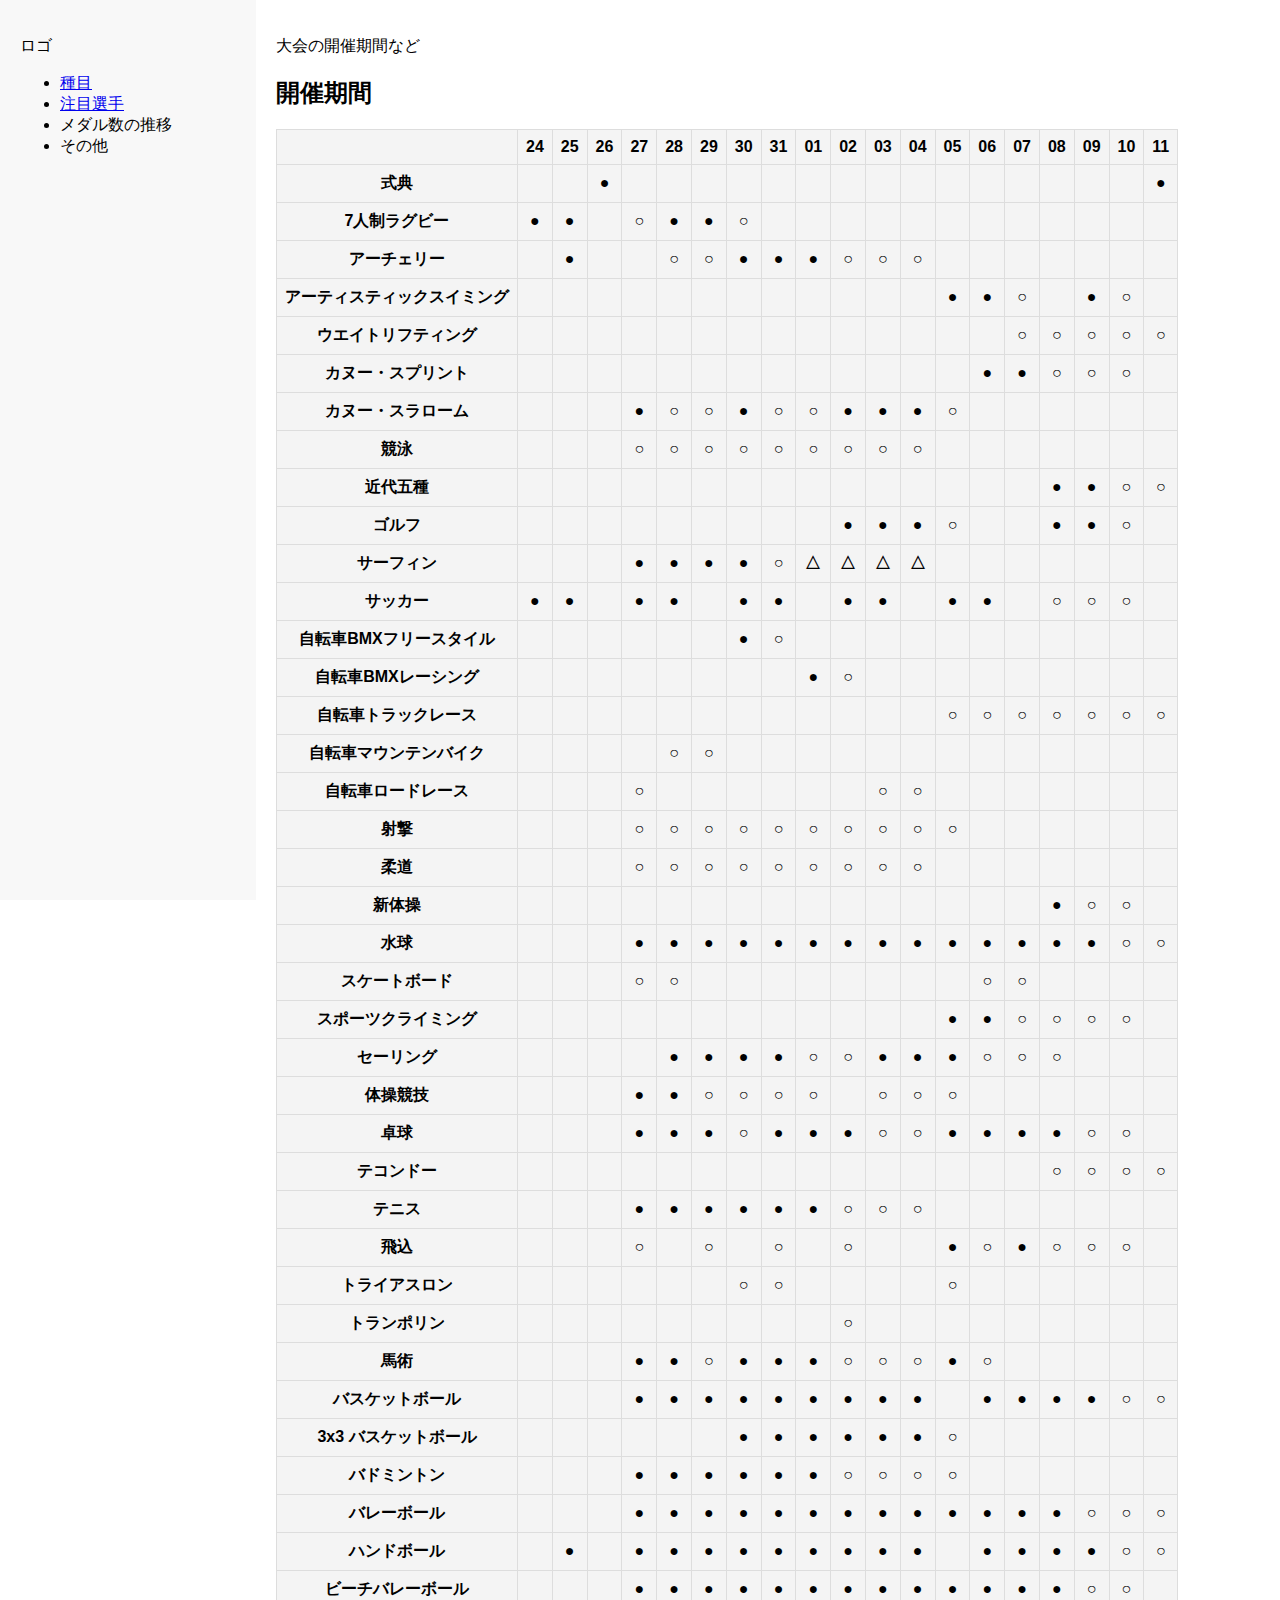
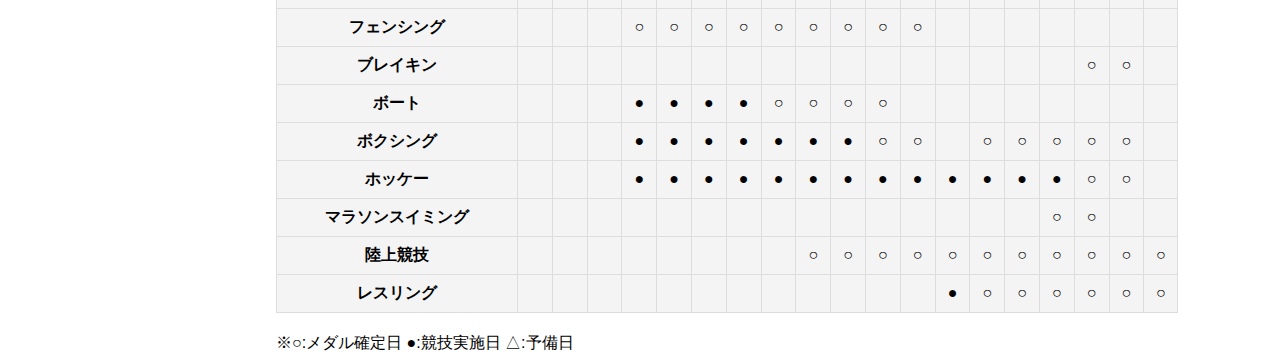
==== commit 487e61a1: "Merge branch 'main' of https://github.com/s1F10240162/Class7-7-team-project" ====
--- a/index.html
+++ b/index.html
@@ -16,1062 +16,1047 @@
           <li>その他</li>
         </ul>
       </div>
-      <div class="main-content">
-        <div class="header">
-          <h1><div>夏季オリンピック</div></h1>
-        </div>
-        <div class="content">
-          <p>大会の開催期間など</p>
-          <h2>開催期間</h2>
-          <table>
-            <tr>
-              <th></th>
-              <th>24</th>
-              <th>25</th>
-              <th>26</th>
-              <th>27</th>
-              <th>28</th>
-              <th>29</th>
-              <th>30</th>
-              <th>31</th>
-              <th>01</th>
-              <th>02</th>
-              <th>03</th>
-              <th>04</th>
-              <th>05</th>
-              <th>06</th>
-              <th>07</th>
-              <th>08</th>
-              <th>09</th>
-              <th>10</th>
-              <th>11</th>
-            </tr>
-            <tr>
-              <th>式典</th>
-              <th></th>
-              <th></th>
-              <th>●</th>
-              <th></th>
-              <th></th>
-              <th></th>
-              <th></th>
-              <th></th>
-              <th></th>
-              <th></th>
-              <th></th>
-              <th></th>
-              <th></th>
-              <th></th>
-              <th></th>
-              <th></th>
-              <th></th>
-              <th></th>
-              <th>●</th>
-            </tr>
-            <tr>
-              <th>7人制ラグビー</th>
-              <th>●</th>
-              <th>●</th>
-              <th></th>
-              <th>○</th>
-              <th>●</th>
-              <th>●</th>
-              <th>○</th>
-              <th></th>
-              <th></th>
-              <th></th>
-              <th></th>
-              <th></th>
-              <th></th>
-              <th></th>
-              <th></th>
-              <th></th>
-              <th></th>
-              <th></th>
-              <th></th>
-            </tr>
-            <tr>
-              <th>アーチェリー</th>
-              <th></th>
-              <th>●</th>
-              <th></th>
-              <th></th>
-              <th>○</th>
-              <th>○</th>
-              <th>●</th>
-              <th>●</th>
-              <th>●</th>
-              <th>○</th>
-              <th>○</th>
-              <th>○</th>
-              <th></th>
-              <th></th>
-              <th></th>
-              <th></th>
-              <th></th>
-              <th></th>
-              <th></th>
-            </tr>
-            <tr>
-              <th>アーティスティックスイミング</th>
-              <th></th>
-              <th></th>
-              <th></th>
-              <th></th>
-              <th></th>
-              <th></th>
-              <th></th>
-              <th></th>
-              <th></th>
-              <th></th>
-              <th></th>
-              <th></th>
-              <th>●</th>
-              <th>●</th>
-              <th>○</th>
-              <th></th>
-              <th>●</th>
-              <th>○</th>
-              <th></th>
-            </tr>
-            <tr>
-              <th>ウエイトリフティング</th>
-              <th></th>
-              <th></th>
-              <th></th>
-              <th></th>
-              <th></th>
-              <th></th>
-              <th></th>
-              <th></th>
-              <th></th>
-              <th></th>
-              <th></th>
-              <th></th>
-              <th></th>
-              <th></th>
-              <th>○</th>
-              <th>○</th>
-              <th>○</th>
-              <th>○</th>
-              <th>○</th>
-            </tr>
-            <tr>
-              <th>カヌー・スプリント</th>
-              <th></th>
-              <th></th>
-              <th></th>
-              <th></th>
-              <th></th>
-              <th></th>
-              <th></th>
-              <th></th>
-              <th></th>
-              <th></th>
-              <th></th>
-              <th></th>
-              <th></th>
-              <th>●</th>
-              <th>●</th>
-              <th>○</th>
-              <th>○</th>
-              <th>○</th>
-              <th></th>
-            </tr>
-            <tr>
-              <th>カヌー・スラローム</th>
-              <th></th>
-              <th></th>
-              <th></th>
-              <th>●</th>
-              <th>○</th>
-              <th>○</th>
-              <th>●</th>
-              <th>○</th>
-              <th>○</th>
-              <th>●</th>
-              <th>●</th>
-              <th>●</th>
-              <th>○</th>
-              <th></th>
-              <th></th>
-              <th></th>
-              <th></th>
-              <th></th>
-              <th></th>
-            </tr>
-            <tr>
-              <th>競泳</th>
-              <th></th>
-              <th></th>
-              <th></th>
-              <th>○</th>
-              <th>○</th>
-              <th>○</th>
-              <th>○</th>
-              <th>○</th>
-              <th>○</th>
-              <th>○</th>
-              <th>○</th>
-              <th>○</th>
-              <th></th>
-              <th></th>
-              <th></th>
-              <th></th>
-              <th></th>
-              <th></th>
-              <th></th>
-            </tr>
-            <tr>
-              <th>近代五種</th>
-              <th></th>
-              <th></th>
-              <th></th>
-              <th></th>
-              <th></th>
-              <th></th>
-              <th></th>
-              <th></th>
-              <th></th>
-              <th></th>
-              <th></th>
-              <th></th>
-              <th></th>
-              <th></th>
-              <th></th>
-              <th>●</th>
-              <th>●</th>
-              <th>○</th>
-              <th>○</th>
-            </tr>
-            <tr>
-              <th>ゴルフ</th>
-              <th></th>
-              <th></th>
-              <th></th>
-              <th></th>
-              <th></th>
-              <th></th>
-              <th></th>
-              <th></th>
-              <th></th>
-              <th>●</th>
-              <th>●</th>
-              <th>●</th>
-              <th>○</th>
-              <th></th>
-              <th></th>
-              <th>●</th>
-              <th>●</th>
-              <th>○</th>
-              <th></th>
-            </tr>
-            <tr>
-              <th>サーフィン</th>
-              <th></th>
-              <th></th>
-              <th></th>
-              <th>●</th>
-              <th>●</th>
-              <th>●</th>
-              <th>●</th>
-              <th>○</th>
-              <th>△</th>
-              <th>△</th>
-              <th>△</th>
-              <th>△</th>
-              <th></th>
-              <th></th>
-              <th></th>
-              <th></th>
-              <th></th>
-              <th></th>
-              <th></th>
-            </tr>
-            <tr>
-              <th>サッカー</th>
-              <th>●</th>
-              <th>●</th>
-              <th></th>
-              <th>●</th>
-              <th>●</th>
-              <th></th>
-              <th>●</th>
-              <th>●</th>
-              <th></th>
-              <th>●</th>
-              <th>●</th>
-              <th></th>
-              <th>●</th>
-              <th>●</th>
-              <th></th>
-              <th>○</th>
-              <th>○</th>
-              <th>○</th>
-              <th></th>
-            </tr>
-            <tr>
-              <th>自転車BMXフリースタイル</th>
-              <th></th>
-              <th></th>
-              <th></th>
-              <th></th>
-              <th></th>
-              <th></th>
-              <th>●</th>
-              <th>○</th>
-              <th></th>
-              <th></th>
-              <th></th>
-              <th></th>
-              <th></th>
-              <th></th>
-              <th></th>
-              <th></th>
-              <th></th>
-              <th></th>
-              <th></th>
-            </tr>
-            <tr>
-              <th>自転車BMXレーシング</th>
-              <th></th>
-              <th></th>
-              <th></th>
-              <th></th>
-              <th></th>
-              <th></th>
-              <th></th>
-              <th></th>
-              <th>●</th>
-              <th>○</th>
-              <th></th>
-              <th></th>
-              <th></th>
-              <th></th>
-              <th></th>
-              <th></th>
-              <th></th>
-              <th></th>
-              <th></th>
-            </tr>
-            <tr>
-              <th>自転車トラックレース</th>
-              <th></th>
-              <th></th>
-              <th></th>
-              <th></th>
-              <th></th>
-              <th></th>
-              <th></th>
-              <th></th>
-              <th></th>
-              <th></th>
-              <th></th>
-              <th></th>
-              <th>○</th>
-              <th>○</th>
-              <th>○</th>
-              <th>○</th>
-              <th>○</th>
-              <th>○</th>
-              <th>○</th>
-            </tr>
-            <tr>
-              <th>自転車マウンテンバイク</th>
-              <th></th>
-              <th></th>
-              <th></th>
-              <th></th>
-              <th>○</th>
-              <th>○</th>
-              <th></th>
-              <th></th>
-              <th></th>
-              <th></th>
-              <th></th>
-              <th></th>
-              <th></th>
-              <th></th>
-              <th></th>
-              <th></th>
-              <th></th>
-              <th></th>
-              <th></th>
-            </tr>
-            <tr>
-              <th>自転車ロードレース</th>
-              <th></th>
-              <th></th>
-              <th></th>
-              <th>○</th>
-              <th></th>
-              <th></th>
-              <th></th>
-              <th></th>
-              <th></th>
-              <th></th>
-              <th>○</th>
-              <th>○</th>
-              <th></th>
-              <th></th>
-              <th></th>
-              <th></th>
-              <th></th>
-              <th></th>
-              <th></th>
-            </tr>
-            <tr>
-              <th>射撃</th>
-              <th></th>
-              <th></th>
-              <th></th>
-              <th>○</th>
-              <th>○</th>
-              <th>○</th>
-              <th>○</th>
-              <th>○</th>
-              <th>○</th>
-              <th>○</th>
-              <th>○</th>
-              <th>○</th>
-              <th>○</th>
-              <th></th>
-              <th></th>
-              <th></th>
-              <th></th>
-              <th></th>
-              <th></th>
-            </tr>
-            <tr>
-              <th>柔道</th>
-              <th></th>
-              <th></th>
-              <th></th>
-              <th>○</th>
-              <th>○</th>
-              <th>○</th>
-              <th>○</th>
-              <th>○</th>
-              <th>○</th>
-              <th>○</th>
-              <th>○</th>
-              <th>○</th>
-              <th></th>
-              <th></th>
-              <th></th>
-              <th></th>
-              <th></th>
-              <th></th>
-              <th></th>
-            </tr>
-            <tr>
-              <th>新体操</th>
-              <th></th>
-              <th></th>
-              <th></th>
-              <th></th>
-              <th></th>
-              <th></th>
-              <th></th>
-              <th></th>
-              <th></th>
-              <th></th>
-              <th></th>
-              <th></th>
-              <th></th>
-              <th></th>
-              <th></th>
-              <th>●</th>
-              <th>○</th>
-              <th>○</th>
-              <th></th>
-            </tr>
-            <tr>
-              <th>水球</th>
-              <th></th>
-              <th></th>
-              <th></th>
-              <th>●</th>
-              <th>●</th>
-              <th>●</th>
-              <th>●</th>
-              <th>●</th>
-              <th>●</th>
-              <th>●</th>
-              <th>●</th>
-              <th>●</th>
-              <th>●</th>
-              <th>●</th>
-              <th>●</th>
-              <th>●</th>
-              <th>●</th>
-              <th>○</th>
-              <th>○</th>
-            </tr>
-            <tr>
-              <th>スケートボード</th>
-              <th></th>
-              <th></th>
-              <th></th>
-              <th>○</th>
-              <th>○</th>
-              <th></th>
-              <th></th>
-              <th></th>
-              <th></th>
-              <th></th>
-              <th></th>
-              <th></th>
-              <th></th>
-              <th>○</th>
-              <th>○</th>
-              <th></th>
-              <th></th>
-              <th></th>
-              <th></th>
-            </tr>
-            <tr>
-              <th>スポーツクライミング</th>
-              <th></th>
-              <th></th>
-              <th></th>
-              <th></th>
-              <th></th>
-              <th></th>
-              <th></th>
-              <th></th>
-              <th></th>
-              <th></th>
-              <th></th>
-              <th></th>
-              <th>●</th>
-              <th>●</th>
-              <th>○</th>
-              <th>○</th>
-              <th>○</th>
-              <th>○</th>
-              <th></th>
-            </tr>
-            <tr>
-              <th>セーリング</th>
-              <th></th>
-              <th></th>
-              <th></th>
-              <th></th>
-              <th>●</th>
-              <th>●</th>
-              <th>●</th>
-              <th>●</th>
-              <th>○</th>
-              <th>○</th>
-              <th>●</th>
-              <th>●</th>
-              <th>●</th>
-              <th>○</th>
-              <th>○</th>
-              <th>○</th>
-              <th></th>
-              <th></th>
-              <th></th>
-            </tr>
-            <tr>
-              <th>体操競技</th>
-              <th></th>
-              <th></th>
-              <th></th>
-              <th>●</th>
-              <th>●</th>
-              <th>○</th>
-              <th>○</th>
-              <th>○</th>
-              <th>○</th>
-              <th></th>
-              <th>○</th>
-              <th>○</th>
-              <th>○</th>
-              <th></th>
-              <th></th>
-              <th></th>
-              <th></th>
-              <th></th>
-              <th></th>
-            </tr>
-            <tr>
-              <th>卓球</th>
-              <th></th>
-              <th></th>
-              <th></th>
-              <th>●</th>
-              <th>●</th>
-              <th>●</th>
-              <th>○</th>
-              <th>●</th>
-              <th>●</th>
-              <th>●</th>
-              <th>○</th>
-              <th>○</th>
-              <th>●</th>
-              <th>●</th>
-              <th>●</th>
-              <th>●</th>
-              <th>○</th>
-              <th>○</th>
-              <th></th>
-            </tr>
-            <tr>
-              <th>テコンドー</th>
-              <th></th>
-              <th></th>
-              <th></th>
-              <th></th>
-              <th></th>
-              <th></th>
-              <th></th>
-              <th></th>
-              <th></th>
-              <th></th>
-              <th></th>
-              <th></th>
-              <th></th>
-              <th></th>
-              <th></th>
-              <th>○</th>
-              <th>○</th>
-              <th>○</th>
-              <th>○</th>
-            </tr>
-            <tr>
-              <th>テニス</th>
-              <th></th>
-              <th></th>
-              <th></th>
-              <th>●</th>
-              <th>●</th>
-              <th>●</th>
-              <th>●</th>
-              <th>●</th>
-              <th>●</th>
-              <th>○</th>
-              <th>○</th>
-              <th>○</th>
-              <th></th>
-              <th></th>
-              <th></th>
-              <th></th>
-              <th></th>
-              <th></th>
-              <th></th>
-            </tr>
-            <tr>
-              <th>飛込</th>
-              <th></th>
-              <th></th>
-              <th></th>
-              <th>○</th>
-              <th></th>
-              <th>○</th>
-              <th></th>
-              <th>○</th>
-              <th></th>
-              <th>○</th>
-              <th></th>
-              <th></th>
-              <th>●</th>
-              <th>○</th>
-              <th>●</th>
-              <th>○</th>
-              <th>○</th>
-              <th>○</th>
-              <th></th>
-            </tr>
-            <tr>
-              <th>トライアスロン</th>
-              <th></th>
-              <th></th>
-              <th></th>
-              <th></th>
-              <th></th>
-              <th></th>
-              <th>○</th>
-              <th>○</th>
-              <th></th>
-              <th></th>
-              <th></th>
-              <th></th>
-              <th>○</th>
-              <th></th>
-              <th></th>
-              <th></th>
-              <th></th>
-              <th></th>
-              <th></th>
-            </tr>
-            <tr>
-              <th>トランポリン</th>
-              <th></th>
-              <th></th>
-              <th></th>
-              <th></th>
-              <th></th>
-              <th></th>
-              <th></th>
-              <th></th>
-              <th></th>
-              <th>○</th>
-              <th></th>
-              <th></th>
-              <th></th>
-              <th></th>
-              <th></th>
-              <th></th>
-              <th></th>
-              <th></th>
-              <th></th>
-            </tr>
-            <tr>
-              <th>馬術</th>
-              <th></th>
-              <th></th>
-              <th></th>
-              <th>●</th>
-              <th>●</th>
-              <th>○</th>
-              <th>●</th>
-              <th>●</th>
-              <th>●</th>
-              <th>○</th>
-              <th>○</th>
-              <th>○</th>
-              <th>●</th>
-              <th>○</th>
-              <th></th>
-              <th></th>
-              <th></th>
-              <th></th>
-              <th></th>
-            </tr>
-            <tr>
-              <th>バスケットボール</th>
-              <th></th>
-              <th></th>
-              <th></th>
-              <th>●</th>
-              <th>●</th>
-              <th>●</th>
-              <th>●</th>
-              <th>●</th>
-              <th>●</th>
-              <th>●</th>
-              <th>●</th>
-              <th>●</th>
-              <th></th>
-              <th>●</th>
-              <th>●</th>
-              <th>●</th>
-              <th>●</th>
-              <th>○</th>
-              <th>○</th>
-            </tr>
-            <tr>
-              <th>3x3 バスケットボール</th>
-              <th></th>
-              <th></th>
-              <th></th>
-              <th></th>
-              <th></th>
-              <th></th>
-              <th>●</th>
-              <th>●</th>
-              <th>●</th>
-              <th>●</th>
-              <th>●</th>
-              <th>●</th>
-              <th>○</th>
-              <th></th>
-              <th></th>
-              <th></th>
-              <th></th>
-              <th></th>
-              <th></th>
-            </tr>
-            <tr>
-              <th>バドミントン</th>
-              <th></th>
-              <th></th>
-              <th></th>
-              <th>●</th>
-              <th>●</th>
-              <th>●</th>
-              <th>●</th>
-              <th>●</th>
-              <th>●</th>
-              <th>○</th>
-              <th>○</th>
-              <th>○</th>
-              <th>○</th>
-              <th></th>
-              <th></th>
-              <th></th>
-              <th></th>
-              <th></th>
-              <th></th>
-            </tr>
-            <tr>
-              <th>バレーボール</th>
-              <th></th>
-              <th></th>
-              <th></th>
-              <th>●</th>
-              <th>●</th>
-              <th>●</th>
-              <th>●</th>
-              <th>●</th>
-              <th>●</th>
-              <th>●</th>
-              <th>●</th>
-              <th>●</th>
-              <th>●</th>
-              <th>●</th>
-              <th>●</th>
-              <th>●</th>
-              <th>○</th>
-              <th>○</th>
-              <th>○</th>
-            </tr>
-            <tr>
-              <th>ハンドボール</th>
-              <th></th>
-              <th>●</th>
-              <th></th>
-              <th>●</th>
-              <th>●</th>
-              <th>●</th>
-              <th>●</th>
-              <th>●</th>
-              <th>●</th>
-              <th>●</th>
-              <th>●</th>
-              <th>●</th>
-              <th></th>
-              <th>●</th>
-              <th>●</th>
-              <th>●</th>
-              <th>●</th>
-              <th>○</th>
-              <th>○</th>
-            </tr>
-            <tr>
-              <th>ビーチバレーボール</th>
-              <th></th>
-              <th></th>
-              <th></th>
-              <th>●</th>
-              <th>●</th>
-              <th>●</th>
-              <th>●</th>
-              <th>●</th>
-              <th>●</th>
-              <th>●</th>
-              <th>●</th>
-              <th>●</th>
-              <th>●</th>
-              <th>●</th>
-              <th>●</th>
-              <th>●</th>
-              <th>○</th>
-              <th>○</th>
-              <th></th>
-            </tr>
-         </table>
-      <p>※○:メダル確定日 ●:競技実施日 △:予備日
-      </p>
-      <p><a href="http://127.0.0.1:3002/syumoku.html">種目</a></p>
-      <p><a href="http://127.0.0.1:3002/chumoku.html">注目選手</a></p>
-=======
-            <tr>
-              <th>フェンシング</th>
-              <th></th>
-              <th></th>
-              <th></th>
-              <th>○</th>
-              <th>○</th>
-              <th>○</th>
-              <th>○</th>
-              <th>○</th>
-              <th>○</th>
-              <th>○</th>
-              <th>○</th>
-              <th>○</th>
-              <th></th>
-              <th></th>
-              <th></th>
-              <th></th>
-              <th></th>
-              <th></th>
-              <th></th>
-            </tr>
-            <tr>
-              <th>ブレイキン</th>
-              <th></th>
-              <th></th>
-              <th></th>
-              <th></th>
-              <th></th>
-              <th></th>
-              <th></th>
-              <th></th>
-              <th></th>
-              <th></th>
-              <th></th>
-              <th></th>
-              <th></th>
-              <th></th>
-              <th></th>
-              <th></th>
-              <th>○</th>
-              <th>○</th>
-              <th></th>
-            </tr>
-            <tr>
-              <th>ボート</th>
-              <th></th>
-              <th></th>
-              <th></th>
-              <th>●</th>
-              <th>●</th>
-              <th>●</th>
-              <th>●</th>
-              <th>○</th>
-              <th>○</th>
-              <th>○</th>
-              <th>○</th>
-              <th></th>
-              <th></th>
-              <th></th>
-              <th></th>
-              <th></th>
-              <th></th>
-              <th></th>
-              <th></th>
-            </tr>
-            <tr>
-              <th>ボクシング</th>
-              <th></th>
-              <th></th>
-              <th></th>
-              <th>●</th>
-              <th>●</th>
-              <th>●</th>
-              <th>●</th>
-              <th>●</th>
-              <th>●</th>
-              <th>●</th>
-              <th>○</th>
-              <th>○</th>
-              <th></th>
-              <th>○</th>
-              <th>○</th>
-              <th>○</th>
-              <th>○</th>
-              <th>○</th>
-              <th></th>
-            </tr>
-            <tr>
-              <th>ホッケー</th>
-              <th></th>
-              <th></th>
-              <th></th>
-              <th>●</th>
-              <th>●</th>
-              <th>●</th>
-              <th>●</th>
-              <th>●</th>
-              <th>●</th>
-              <th>●</th>
-              <th>●</th>
-              <th>●</th>
-              <th>●</th>
-              <th>●</th>
-              <th>●</th>
-              <th>●</th>
-              <th>○</th>
-              <th>○</th>
-              <th></th>
-            </tr>
-            <tr>
-              <th>マラソンスイミング</th>
-              <th></th>
-              <th></th>
-              <th></th>
-              <th></th>
-              <th></th>
-              <th></th>
-              <th></th>
-              <th></th>
-              <th></th>
-              <th></th>
-              <th></th>
-              <th></th>
-              <th></th>
-              <th></th>
-              <th></th>
-              <th>○</th>
-              <th>○</th>
-              <th></th>
-              <th></th>
-            </tr>
-            <tr>
-              <th>陸上競技</th>
-              <th></th>
-              <th></th>
-              <th></th>
-              <th></th>
-              <th></th>
-              <th></th>
-              <th></th>
-              <th></th>
-              <th>○</th>
-              <th>○</th>
-              <th>○</th>
-              <th>○</th>
-              <th>○</th>
-              <th>○</th>
-              <th>○</th>
-              <th>○</th>
-              <th>○</th>
-              <th>○</th>
-              <th>○</th>
-            </tr>
-            <tr>
-              <th>レスリング</th>
-              <th></th>
-              <th></th>
-              <th></th>
-              <th></th>
-              <th></th>
-              <th></th>
-              <th></th>
-              <th></th>
-              <th></th>
-              <th></th>
-              <th></th>
-              <th></th>
-              <th>●</th>
-              <th>○</th>
-              <th>○</th>
-              <th>○</th>
-              <th>○</th>
-              <th>○</th>
-              <th>○</th>
-            </tr>
-          </table>
-          <p>※○:メダル確定日 ●:競技実施日 △:予備日</p>
-        </div>
+      <div class="content">
+        <p>大会の開催期間など</p>
+        <h2>開催期間</h2>
+        <table>
+          <tr>
+            <th></th>
+            <th>24</th>
+            <th>25</th>
+            <th>26</th>
+            <th>27</th>
+            <th>28</th>
+            <th>29</th>
+            <th>30</th>
+            <th>31</th>
+            <th>01</th>
+            <th>02</th>
+            <th>03</th>
+            <th>04</th>
+            <th>05</th>
+            <th>06</th>
+            <th>07</th>
+            <th>08</th>
+            <th>09</th>
+            <th>10</th>
+            <th>11</th>
+          </tr>
+          <tr>
+            <th>式典</th>
+            <th></th>
+            <th></th>
+            <th>●</th>
+            <th></th>
+            <th></th>
+            <th></th>
+            <th></th>
+            <th></th>
+            <th></th>
+            <th></th>
+            <th></th>
+            <th></th>
+            <th></th>
+            <th></th>
+            <th></th>
+            <th></th>
+            <th></th>
+            <th></th>
+            <th>●</th>
+          </tr>
+          <tr>
+            <th>7人制ラグビー</th>
+            <th>●</th>
+            <th>●</th>
+            <th></th>
+            <th>○</th>
+            <th>●</th>
+            <th>●</th>
+            <th>○</th>
+            <th></th>
+            <th></th>
+            <th></th>
+            <th></th>
+            <th></th>
+            <th></th>
+            <th></th>
+            <th></th>
+            <th></th>
+            <th></th>
+            <th></th>
+            <th></th>
+          </tr>
+          <tr>
+            <th>アーチェリー</th>
+            <th></th>
+            <th>●</th>
+            <th></th>
+            <th></th>
+            <th>○</th>
+            <th>○</th>
+            <th>●</th>
+            <th>●</th>
+            <th>●</th>
+            <th>○</th>
+            <th>○</th>
+            <th>○</th>
+            <th></th>
+            <th></th>
+            <th></th>
+            <th></th>
+            <th></th>
+            <th></th>
+            <th></th>
+          </tr>
+          <tr>
+            <th>アーティスティックスイミング</th>
+            <th></th>
+            <th></th>
+            <th></th>
+            <th></th>
+            <th></th>
+            <th></th>
+            <th></th>
+            <th></th>
+            <th></th>
+            <th></th>
+            <th></th>
+            <th></th>
+            <th>●</th>
+            <th>●</th>
+            <th>○</th>
+            <th></th>
+            <th>●</th>
+            <th>○</th>
+            <th></th>
+          </tr>
+          <tr>
+            <th>ウエイトリフティング</th>
+            <th></th>
+            <th></th>
+            <th></th>
+            <th></th>
+            <th></th>
+            <th></th>
+            <th></th>
+            <th></th>
+            <th></th>
+            <th></th>
+            <th></th>
+            <th></th>
+            <th></th>
+            <th></th>
+            <th>○</th>
+            <th>○</th>
+            <th>○</th>
+            <th>○</th>
+            <th>○</th>
+          </tr>
+          <tr>
+            <th>カヌー・スプリント</th>
+            <th></th>
+            <th></th>
+            <th></th>
+            <th></th>
+            <th></th>
+            <th></th>
+            <th></th>
+            <th></th>
+            <th></th>
+            <th></th>
+            <th></th>
+            <th></th>
+            <th></th>
+            <th>●</th>
+            <th>●</th>
+            <th>○</th>
+            <th>○</th>
+            <th>○</th>
+            <th></th>
+          </tr>
+          <tr>
+            <th>カヌー・スラローム</th>
+            <th></th>
+            <th></th>
+            <th></th>
+            <th>●</th>
+            <th>○</th>
+            <th>○</th>
+            <th>●</th>
+            <th>○</th>
+            <th>○</th>
+            <th>●</th>
+            <th>●</th>
+            <th>●</th>
+            <th>○</th>
+            <th></th>
+            <th></th>
+            <th></th>
+            <th></th>
+            <th></th>
+            <th></th>
+          </tr>
+          <tr>
+            <th>競泳</th>
+            <th></th>
+            <th></th>
+            <th></th>
+            <th>○</th>
+            <th>○</th>
+            <th>○</th>
+            <th>○</th>
+            <th>○</th>
+            <th>○</th>
+            <th>○</th>
+            <th>○</th>
+            <th>○</th>
+            <th></th>
+            <th></th>
+            <th></th>
+            <th></th>
+            <th></th>
+            <th></th>
+            <th></th>
+          </tr>
+          <tr>
+            <th>近代五種</th>
+            <th></th>
+            <th></th>
+            <th></th>
+            <th></th>
+            <th></th>
+            <th></th>
+            <th></th>
+            <th></th>
+            <th></th>
+            <th></th>
+            <th></th>
+            <th></th>
+            <th></th>
+            <th></th>
+            <th></th>
+            <th>●</th>
+            <th>●</th>
+            <th>○</th>
+            <th>○</th>
+          </tr>
+          <tr>
+            <th>ゴルフ</th>
+            <th></th>
+            <th></th>
+            <th></th>
+            <th></th>
+            <th></th>
+            <th></th>
+            <th></th>
+            <th></th>
+            <th></th>
+            <th>●</th>
+            <th>●</th>
+            <th>●</th>
+            <th>○</th>
+            <th></th>
+            <th></th>
+            <th>●</th>
+            <th>●</th>
+            <th>○</th>
+            <th></th>
+          </tr>
+          <tr>
+            <th>サーフィン</th>
+            <th></th>
+            <th></th>
+            <th></th>
+            <th>●</th>
+            <th>●</th>
+            <th>●</th>
+            <th>●</th>
+            <th>○</th>
+            <th>△</th>
+            <th>△</th>
+            <th>△</th>
+            <th>△</th>
+            <th></th>
+            <th></th>
+            <th></th>
+            <th></th>
+            <th></th>
+            <th></th>
+            <th></th>
+          </tr>
+          <tr>
+            <th>サッカー</th>
+            <th>●</th>
+            <th>●</th>
+            <th></th>
+            <th>●</th>
+            <th>●</th>
+            <th></th>
+            <th>●</th>
+            <th>●</th>
+            <th></th>
+            <th>●</th>
+            <th>●</th>
+            <th></th>
+            <th>●</th>
+            <th>●</th>
+            <th></th>
+            <th>○</th>
+            <th>○</th>
+            <th>○</th>
+            <th></th>
+          </tr>
+          <tr>
+            <th>自転車BMXフリースタイル</th>
+            <th></th>
+            <th></th>
+            <th></th>
+            <th></th>
+            <th></th>
+            <th></th>
+            <th>●</th>
+            <th>○</th>
+            <th></th>
+            <th></th>
+            <th></th>
+            <th></th>
+            <th></th>
+            <th></th>
+            <th></th>
+            <th></th>
+            <th></th>
+            <th></th>
+            <th></th>
+          </tr>
+          <tr>
+            <th>自転車BMXレーシング</th>
+            <th></th>
+            <th></th>
+            <th></th>
+            <th></th>
+            <th></th>
+            <th></th>
+            <th></th>
+            <th></th>
+            <th>●</th>
+            <th>○</th>
+            <th></th>
+            <th></th>
+            <th></th>
+            <th></th>
+            <th></th>
+            <th></th>
+            <th></th>
+            <th></th>
+            <th></th>
+          </tr>
+          <tr>
+            <th>自転車トラックレース</th>
+            <th></th>
+            <th></th>
+            <th></th>
+            <th></th>
+            <th></th>
+            <th></th>
+            <th></th>
+            <th></th>
+            <th></th>
+            <th></th>
+            <th></th>
+            <th></th>
+            <th>○</th>
+            <th>○</th>
+            <th>○</th>
+            <th>○</th>
+            <th>○</th>
+            <th>○</th>
+            <th>○</th>
+          </tr>
+          <tr>
+            <th>自転車マウンテンバイク</th>
+            <th></th>
+            <th></th>
+            <th></th>
+            <th></th>
+            <th>○</th>
+            <th>○</th>
+            <th></th>
+            <th></th>
+            <th></th>
+            <th></th>
+            <th></th>
+            <th></th>
+            <th></th>
+            <th></th>
+            <th></th>
+            <th></th>
+            <th></th>
+            <th></th>
+            <th></th>
+          </tr>
+          <tr>
+            <th>自転車ロードレース</th>
+            <th></th>
+            <th></th>
+            <th></th>
+            <th>○</th>
+            <th></th>
+            <th></th>
+            <th></th>
+            <th></th>
+            <th></th>
+            <th></th>
+            <th>○</th>
+            <th>○</th>
+            <th></th>
+            <th></th>
+            <th></th>
+            <th></th>
+            <th></th>
+            <th></th>
+            <th></th>
+          </tr>
+          <tr>
+            <th>射撃</th>
+            <th></th>
+            <th></th>
+            <th></th>
+            <th>○</th>
+            <th>○</th>
+            <th>○</th>
+            <th>○</th>
+            <th>○</th>
+            <th>○</th>
+            <th>○</th>
+            <th>○</th>
+            <th>○</th>
+            <th>○</th>
+            <th></th>
+            <th></th>
+            <th></th>
+            <th></th>
+            <th></th>
+            <th></th>
+          </tr>
+          <tr>
+            <th>柔道</th>
+            <th></th>
+            <th></th>
+            <th></th>
+            <th>○</th>
+            <th>○</th>
+            <th>○</th>
+            <th>○</th>
+            <th>○</th>
+            <th>○</th>
+            <th>○</th>
+            <th>○</th>
+            <th>○</th>
+            <th></th>
+            <th></th>
+            <th></th>
+            <th></th>
+            <th></th>
+            <th></th>
+            <th></th>
+          </tr>
+          <tr>
+            <th>新体操</th>
+            <th></th>
+            <th></th>
+            <th></th>
+            <th></th>
+            <th></th>
+            <th></th>
+            <th></th>
+            <th></th>
+            <th></th>
+            <th></th>
+            <th></th>
+            <th></th>
+            <th></th>
+            <th></th>
+            <th></th>
+            <th>●</th>
+            <th>○</th>
+            <th>○</th>
+            <th></th>
+          </tr>
+          <tr>
+            <th>水球</th>
+            <th></th>
+            <th></th>
+            <th></th>
+            <th>●</th>
+            <th>●</th>
+            <th>●</th>
+            <th>●</th>
+            <th>●</th>
+            <th>●</th>
+            <th>●</th>
+            <th>●</th>
+            <th>●</th>
+            <th>●</th>
+            <th>●</th>
+            <th>●</th>
+            <th>●</th>
+            <th>●</th>
+            <th>○</th>
+            <th>○</th>
+          </tr>
+          <tr>
+            <th>スケートボード</th>
+            <th></th>
+            <th></th>
+            <th></th>
+            <th>○</th>
+            <th>○</th>
+            <th></th>
+            <th></th>
+            <th></th>
+            <th></th>
+            <th></th>
+            <th></th>
+            <th></th>
+            <th></th>
+            <th>○</th>
+            <th>○</th>
+            <th></th>
+            <th></th>
+            <th></th>
+            <th></th>
+          </tr>
+          <tr>
+            <th>スポーツクライミング</th>
+            <th></th>
+            <th></th>
+            <th></th>
+            <th></th>
+            <th></th>
+            <th></th>
+            <th></th>
+            <th></th>
+            <th></th>
+            <th></th>
+            <th></th>
+            <th></th>
+            <th>●</th>
+            <th>●</th>
+            <th>○</th>
+            <th>○</th>
+            <th>○</th>
+            <th>○</th>
+            <th></th>
+          </tr>
+          <tr>
+            <th>セーリング</th>
+            <th></th>
+            <th></th>
+            <th></th>
+            <th></th>
+            <th>●</th>
+            <th>●</th>
+            <th>●</th>
+            <th>●</th>
+            <th>○</th>
+            <th>○</th>
+            <th>●</th>
+            <th>●</th>
+            <th>●</th>
+            <th>○</th>
+            <th>○</th>
+            <th>○</th>
+            <th></th>
+            <th></th>
+            <th></th>
+          </tr>
+          <tr>
+            <th>体操競技</th>
+            <th></th>
+            <th></th>
+            <th></th>
+            <th>●</th>
+            <th>●</th>
+            <th>○</th>
+            <th>○</th>
+            <th>○</th>
+            <th>○</th>
+            <th></th>
+            <th>○</th>
+            <th>○</th>
+            <th>○</th>
+            <th></th>
+            <th></th>
+            <th></th>
+            <th></th>
+            <th></th>
+            <th></th>
+          </tr>
+          <tr>
+            <th>卓球</th>
+            <th></th>
+            <th></th>
+            <th></th>
+            <th>●</th>
+            <th>●</th>
+            <th>●</th>
+            <th>○</th>
+            <th>●</th>
+            <th>●</th>
+            <th>●</th>
+            <th>○</th>
+            <th>○</th>
+            <th>●</th>
+            <th>●</th>
+            <th>●</th>
+            <th>●</th>
+            <th>○</th>
+            <th>○</th>
+            <th></th>
+          </tr>
+          <tr>
+            <th>テコンドー</th>
+            <th></th>
+            <th></th>
+            <th></th>
+            <th></th>
+            <th></th>
+            <th></th>
+            <th></th>
+            <th></th>
+            <th></th>
+            <th></th>
+            <th></th>
+            <th></th>
+            <th></th>
+            <th></th>
+            <th></th>
+            <th>○</th>
+            <th>○</th>
+            <th>○</th>
+            <th>○</th>
+          </tr>
+          <tr>
+            <th>テニス</th>
+            <th></th>
+            <th></th>
+            <th></th>
+            <th>●</th>
+            <th>●</th>
+            <th>●</th>
+            <th>●</th>
+            <th>●</th>
+            <th>●</th>
+            <th>○</th>
+            <th>○</th>
+            <th>○</th>
+            <th></th>
+            <th></th>
+            <th></th>
+            <th></th>
+            <th></th>
+            <th></th>
+            <th></th>
+          </tr>
+          <tr>
+            <th>飛込</th>
+            <th></th>
+            <th></th>
+            <th></th>
+            <th>○</th>
+            <th></th>
+            <th>○</th>
+            <th></th>
+            <th>○</th>
+            <th></th>
+            <th>○</th>
+            <th></th>
+            <th></th>
+            <th>●</th>
+            <th>○</th>
+            <th>●</th>
+            <th>○</th>
+            <th>○</th>
+            <th>○</th>
+            <th></th>
+          </tr>
+          <tr>
+            <th>トライアスロン</th>
+            <th></th>
+            <th></th>
+            <th></th>
+            <th></th>
+            <th></th>
+            <th></th>
+            <th>○</th>
+            <th>○</th>
+            <th></th>
+            <th></th>
+            <th></th>
+            <th></th>
+            <th>○</th>
+            <th></th>
+            <th></th>
+            <th></th>
+            <th></th>
+            <th></th>
+            <th></th>
+          </tr>
+          <tr>
+            <th>トランポリン</th>
+            <th></th>
+            <th></th>
+            <th></th>
+            <th></th>
+            <th></th>
+            <th></th>
+            <th></th>
+            <th></th>
+            <th></th>
+            <th>○</th>
+            <th></th>
+            <th></th>
+            <th></th>
+            <th></th>
+            <th></th>
+            <th></th>
+            <th></th>
+            <th></th>
+            <th></th>
+          </tr>
+          <tr>
+            <th>馬術</th>
+            <th></th>
+            <th></th>
+            <th></th>
+            <th>●</th>
+            <th>●</th>
+            <th>○</th>
+            <th>●</th>
+            <th>●</th>
+            <th>●</th>
+            <th>○</th>
+            <th>○</th>
+            <th>○</th>
+            <th>●</th>
+            <th>○</th>
+            <th></th>
+            <th></th>
+            <th></th>
+            <th></th>
+            <th></th>
+          </tr>
+          <tr>
+            <th>バスケットボール</th>
+            <th></th>
+            <th></th>
+            <th></th>
+            <th>●</th>
+            <th>●</th>
+            <th>●</th>
+            <th>●</th>
+            <th>●</th>
+            <th>●</th>
+            <th>●</th>
+            <th>●</th>
+            <th>●</th>
+            <th></th>
+            <th>●</th>
+            <th>●</th>
+            <th>●</th>
+            <th>●</th>
+            <th>○</th>
+            <th>○</th>
+          </tr>
+          <tr>
+            <th>3x3 バスケットボール</th>
+            <th></th>
+            <th></th>
+            <th></th>
+            <th></th>
+            <th></th>
+            <th></th>
+            <th>●</th>
+            <th>●</th>
+            <th>●</th>
+            <th>●</th>
+            <th>●</th>
+            <th>●</th>
+            <th>○</th>
+            <th></th>
+            <th></th>
+            <th></th>
+            <th></th>
+            <th></th>
+            <th></th>
+          </tr>
+          <tr>
+            <th>バドミントン</th>
+            <th></th>
+            <th></th>
+            <th></th>
+            <th>●</th>
+            <th>●</th>
+            <th>●</th>
+            <th>●</th>
+            <th>●</th>
+            <th>●</th>
+            <th>○</th>
+            <th>○</th>
+            <th>○</th>
+            <th>○</th>
+            <th></th>
+            <th></th>
+            <th></th>
+            <th></th>
+            <th></th>
+            <th></th>
+          </tr>
+          <tr>
+            <th>バレーボール</th>
+            <th></th>
+            <th></th>
+            <th></th>
+            <th>●</th>
+            <th>●</th>
+            <th>●</th>
+            <th>●</th>
+            <th>●</th>
+            <th>●</th>
+            <th>●</th>
+            <th>●</th>
+            <th>●</th>
+            <th>●</th>
+            <th>●</th>
+            <th>●</th>
+            <th>●</th>
+            <th>○</th>
+            <th>○</th>
+            <th>○</th>
+          </tr>
+          <tr>
+            <th>ハンドボール</th>
+            <th></th>
+            <th>●</th>
+            <th></th>
+            <th>●</th>
+            <th>●</th>
+            <th>●</th>
+            <th>●</th>
+            <th>●</th>
+            <th>●</th>
+            <th>●</th>
+            <th>●</th>
+            <th>●</th>
+            <th></th>
+            <th>●</th>
+            <th>●</th>
+            <th>●</th>
+            <th>●</th>
+            <th>○</th>
+            <th>○</th>
+          </tr>
+          <tr>
+            <th>ビーチバレーボール</th>
+            <th></th>
+            <th></th>
+            <th></th>
+            <th>●</th>
+            <th>●</th>
+            <th>●</th>
+            <th>●</th>
+            <th>●</th>
+            <th>●</th>
+            <th>●</th>
+            <th>●</th>
+            <th>●</th>
+            <th>●</th>
+            <th>●</th>
+            <th>●</th>
+            <th>●</th>
+            <th>○</th>
+            <th>○</th>
+            <th></th>
+          </tr>
+          <tr>
+            <th>フェンシング</th>
+            <th></th>
+            <th></th>
+            <th></th>
+            <th>○</th>
+            <th>○</th>
+            <th>○</th>
+            <th>○</th>
+            <th>○</th>
+            <th>○</th>
+            <th>○</th>
+            <th>○</th>
+            <th>○</th>
+            <th></th>
+            <th></th>
+            <th></th>
+            <th></th>
+            <th></th>
+            <th></th>
+            <th></th>
+          </tr>
+          <tr>
+            <th>ブレイキン</th>
+            <th></th>
+            <th></th>
+            <th></th>
+            <th></th>
+            <th></th>
+            <th></th>
+            <th></th>
+            <th></th>
+            <th></th>
+            <th></th>
+            <th></th>
+            <th></th>
+            <th></th>
+            <th></th>
+            <th></th>
+            <th></th>
+            <th>○</th>
+            <th>○</th>
+            <th></th>
+          </tr>
+          <tr>
+            <th>ボート</th>
+            <th></th>
+            <th></th>
+            <th></th>
+            <th>●</th>
+            <th>●</th>
+            <th>●</th>
+            <th>●</th>
+            <th>○</th>
+            <th>○</th>
+            <th>○</th>
+            <th>○</th>
+            <th></th>
+            <th></th>
+            <th></th>
+            <th></th>
+            <th></th>
+            <th></th>
+            <th></th>
+            <th></th>
+          </tr>
+          <tr>
+            <th>ボクシング</th>
+            <th></th>
+            <th></th>
+            <th></th>
+            <th>●</th>
+            <th>●</th>
+            <th>●</th>
+            <th>●</th>
+            <th>●</th>
+            <th>●</th>
+            <th>●</th>
+            <th>○</th>
+            <th>○</th>
+            <th></th>
+            <th>○</th>
+            <th>○</th>
+            <th>○</th>
+            <th>○</th>
+            <th>○</th>
+            <th></th>
+          </tr>
+          <tr>
+            <th>ホッケー</th>
+            <th></th>
+            <th></th>
+            <th></th>
+            <th>●</th>
+            <th>●</th>
+            <th>●</th>
+            <th>●</th>
+            <th>●</th>
+            <th>●</th>
+            <th>●</th>
+            <th>●</th>
+            <th>●</th>
+            <th>●</th>
+            <th>●</th>
+            <th>●</th>
+            <th>●</th>
+            <th>○</th>
+            <th>○</th>
+            <th></th>
+          </tr>
+          <tr>
+            <th>マラソンスイミング</th>
+            <th></th>
+            <th></th>
+            <th></th>
+            <th></th>
+            <th></th>
+            <th></th>
+            <th></th>
+            <th></th>
+            <th></th>
+            <th></th>
+            <th></th>
+            <th></th>
+            <th></th>
+            <th></th>
+            <th></th>
+            <th>○</th>
+            <th>○</th>
+            <th></th>
+            <th></th>
+          </tr>
+          <tr>
+            <th>陸上競技</th>
+            <th></th>
+            <th></th>
+            <th></th>
+            <th></th>
+            <th></th>
+            <th></th>
+            <th></th>
+            <th></th>
+            <th>○</th>
+            <th>○</th>
+            <th>○</th>
+            <th>○</th>
+            <th>○</th>
+            <th>○</th>
+            <th>○</th>
+            <th>○</th>
+            <th>○</th>
+            <th>○</th>
+            <th>○</th>
+          </tr>
+          <tr>
+            <th>レスリング</th>
+            <th></th>
+            <th></th>
+            <th></th>
+            <th></th>
+            <th></th>
+            <th></th>
+            <th></th>
+            <th></th>
+            <th></th>
+            <th></th>
+            <th></th>
+            <th></th>
+            <th>●</th>
+            <th>○</th>
+            <th>○</th>
+            <th>○</th>
+            <th>○</th>
+            <th>○</th>
+            <th>○</th>
+          </tr>
+        </table>
+        <p>※○:メダル確定日 ●:競技実施日 △:予備日</p>
       </div>
     </div>
-
-
-    <p><a href="http://127.0.0.1:3006/s.html">種目</a></p>
-    <p><a href="http://127.0.0.1:3006/p.html">注目選手</a></p>
   </boby>
 </html>
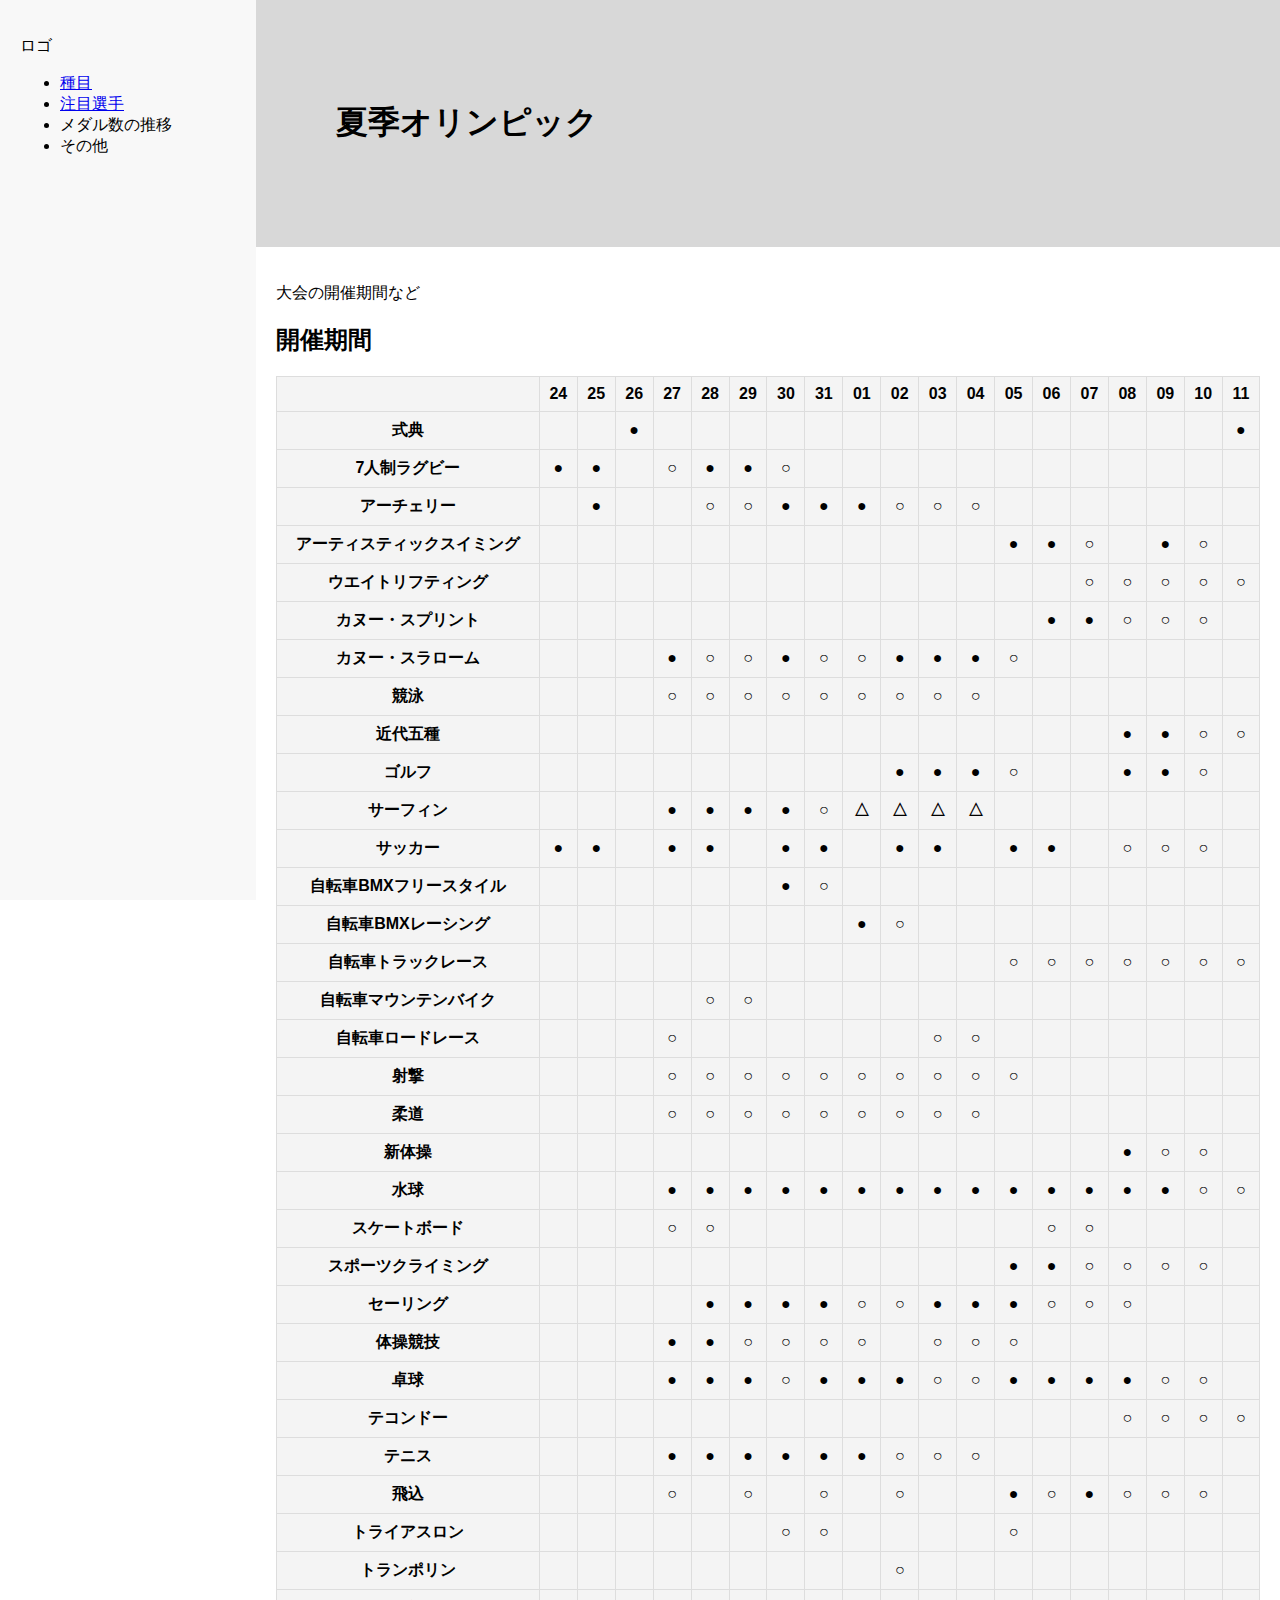
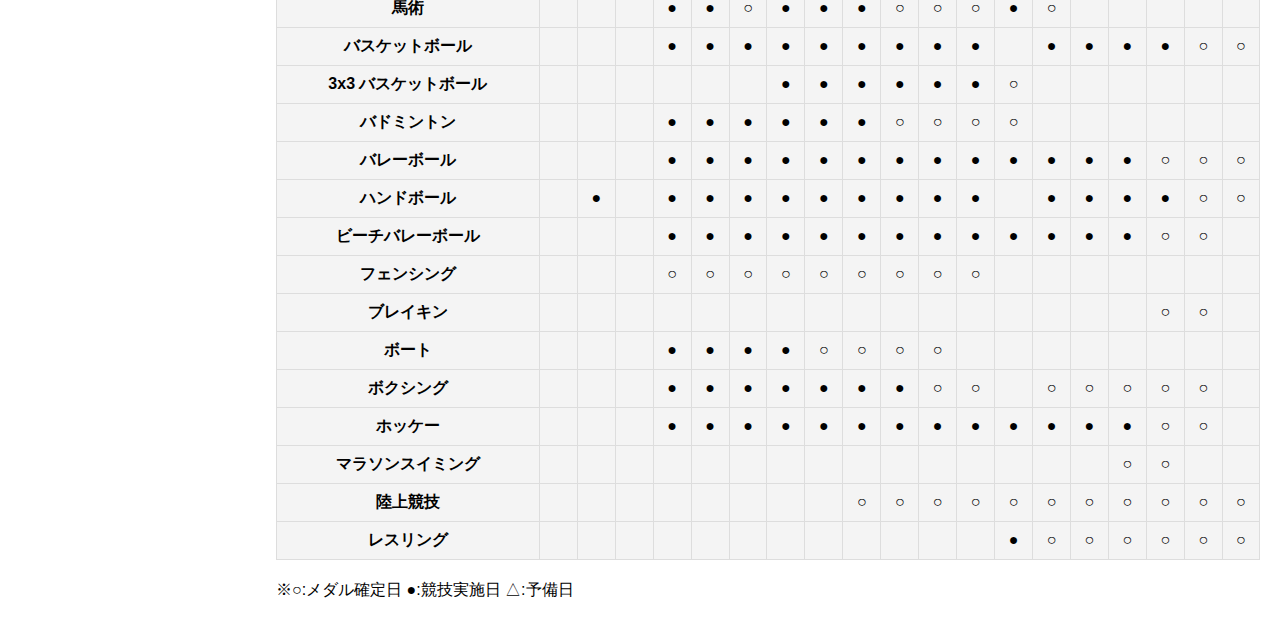
==== commit b04f614e: "Merge branch 'main' of https://github.com/s1F10240162/Class7-7-team-project" ====
--- a/index.html
+++ b/index.html
@@ -16,1046 +16,1051 @@
           <li>その他</li>
         </ul>
       </div>
-      <div class="content">
-        <p>大会の開催期間など</p>
-        <h2>開催期間</h2>
-        <table>
-          <tr>
-            <th></th>
-            <th>24</th>
-            <th>25</th>
-            <th>26</th>
-            <th>27</th>
-            <th>28</th>
-            <th>29</th>
-            <th>30</th>
-            <th>31</th>
-            <th>01</th>
-            <th>02</th>
-            <th>03</th>
-            <th>04</th>
-            <th>05</th>
-            <th>06</th>
-            <th>07</th>
-            <th>08</th>
-            <th>09</th>
-            <th>10</th>
-            <th>11</th>
-          </tr>
-          <tr>
-            <th>式典</th>
-            <th></th>
-            <th></th>
-            <th>●</th>
-            <th></th>
-            <th></th>
-            <th></th>
-            <th></th>
-            <th></th>
-            <th></th>
-            <th></th>
-            <th></th>
-            <th></th>
-            <th></th>
-            <th></th>
-            <th></th>
-            <th></th>
-            <th></th>
-            <th></th>
-            <th>●</th>
-          </tr>
-          <tr>
-            <th>7人制ラグビー</th>
-            <th>●</th>
-            <th>●</th>
-            <th></th>
-            <th>○</th>
-            <th>●</th>
-            <th>●</th>
-            <th>○</th>
-            <th></th>
-            <th></th>
-            <th></th>
-            <th></th>
-            <th></th>
-            <th></th>
-            <th></th>
-            <th></th>
-            <th></th>
-            <th></th>
-            <th></th>
-            <th></th>
-          </tr>
-          <tr>
-            <th>アーチェリー</th>
-            <th></th>
-            <th>●</th>
-            <th></th>
-            <th></th>
-            <th>○</th>
-            <th>○</th>
-            <th>●</th>
-            <th>●</th>
-            <th>●</th>
-            <th>○</th>
-            <th>○</th>
-            <th>○</th>
-            <th></th>
-            <th></th>
-            <th></th>
-            <th></th>
-            <th></th>
-            <th></th>
-            <th></th>
-          </tr>
-          <tr>
-            <th>アーティスティックスイミング</th>
-            <th></th>
-            <th></th>
-            <th></th>
-            <th></th>
-            <th></th>
-            <th></th>
-            <th></th>
-            <th></th>
-            <th></th>
-            <th></th>
-            <th></th>
-            <th></th>
-            <th>●</th>
-            <th>●</th>
-            <th>○</th>
-            <th></th>
-            <th>●</th>
-            <th>○</th>
-            <th></th>
-          </tr>
-          <tr>
-            <th>ウエイトリフティング</th>
-            <th></th>
-            <th></th>
-            <th></th>
-            <th></th>
-            <th></th>
-            <th></th>
-            <th></th>
-            <th></th>
-            <th></th>
-            <th></th>
-            <th></th>
-            <th></th>
-            <th></th>
-            <th></th>
-            <th>○</th>
-            <th>○</th>
-            <th>○</th>
-            <th>○</th>
-            <th>○</th>
-          </tr>
-          <tr>
-            <th>カヌー・スプリント</th>
-            <th></th>
-            <th></th>
-            <th></th>
-            <th></th>
-            <th></th>
-            <th></th>
-            <th></th>
-            <th></th>
-            <th></th>
-            <th></th>
-            <th></th>
-            <th></th>
-            <th></th>
-            <th>●</th>
-            <th>●</th>
-            <th>○</th>
-            <th>○</th>
-            <th>○</th>
-            <th></th>
-          </tr>
-          <tr>
-            <th>カヌー・スラローム</th>
-            <th></th>
-            <th></th>
-            <th></th>
-            <th>●</th>
-            <th>○</th>
-            <th>○</th>
-            <th>●</th>
-            <th>○</th>
-            <th>○</th>
-            <th>●</th>
-            <th>●</th>
-            <th>●</th>
-            <th>○</th>
-            <th></th>
-            <th></th>
-            <th></th>
-            <th></th>
-            <th></th>
-            <th></th>
-          </tr>
-          <tr>
-            <th>競泳</th>
-            <th></th>
-            <th></th>
-            <th></th>
-            <th>○</th>
-            <th>○</th>
-            <th>○</th>
-            <th>○</th>
-            <th>○</th>
-            <th>○</th>
-            <th>○</th>
-            <th>○</th>
-            <th>○</th>
-            <th></th>
-            <th></th>
-            <th></th>
-            <th></th>
-            <th></th>
-            <th></th>
-            <th></th>
-          </tr>
-          <tr>
-            <th>近代五種</th>
-            <th></th>
-            <th></th>
-            <th></th>
-            <th></th>
-            <th></th>
-            <th></th>
-            <th></th>
-            <th></th>
-            <th></th>
-            <th></th>
-            <th></th>
-            <th></th>
-            <th></th>
-            <th></th>
-            <th></th>
-            <th>●</th>
-            <th>●</th>
-            <th>○</th>
-            <th>○</th>
-          </tr>
-          <tr>
-            <th>ゴルフ</th>
-            <th></th>
-            <th></th>
-            <th></th>
-            <th></th>
-            <th></th>
-            <th></th>
-            <th></th>
-            <th></th>
-            <th></th>
-            <th>●</th>
-            <th>●</th>
-            <th>●</th>
-            <th>○</th>
-            <th></th>
-            <th></th>
-            <th>●</th>
-            <th>●</th>
-            <th>○</th>
-            <th></th>
-          </tr>
-          <tr>
-            <th>サーフィン</th>
-            <th></th>
-            <th></th>
-            <th></th>
-            <th>●</th>
-            <th>●</th>
-            <th>●</th>
-            <th>●</th>
-            <th>○</th>
-            <th>△</th>
-            <th>△</th>
-            <th>△</th>
-            <th>△</th>
-            <th></th>
-            <th></th>
-            <th></th>
-            <th></th>
-            <th></th>
-            <th></th>
-            <th></th>
-          </tr>
-          <tr>
-            <th>サッカー</th>
-            <th>●</th>
-            <th>●</th>
-            <th></th>
-            <th>●</th>
-            <th>●</th>
-            <th></th>
-            <th>●</th>
-            <th>●</th>
-            <th></th>
-            <th>●</th>
-            <th>●</th>
-            <th></th>
-            <th>●</th>
-            <th>●</th>
-            <th></th>
-            <th>○</th>
-            <th>○</th>
-            <th>○</th>
-            <th></th>
-          </tr>
-          <tr>
-            <th>自転車BMXフリースタイル</th>
-            <th></th>
-            <th></th>
-            <th></th>
-            <th></th>
-            <th></th>
-            <th></th>
-            <th>●</th>
-            <th>○</th>
-            <th></th>
-            <th></th>
-            <th></th>
-            <th></th>
-            <th></th>
-            <th></th>
-            <th></th>
-            <th></th>
-            <th></th>
-            <th></th>
-            <th></th>
-          </tr>
-          <tr>
-            <th>自転車BMXレーシング</th>
-            <th></th>
-            <th></th>
-            <th></th>
-            <th></th>
-            <th></th>
-            <th></th>
-            <th></th>
-            <th></th>
-            <th>●</th>
-            <th>○</th>
-            <th></th>
-            <th></th>
-            <th></th>
-            <th></th>
-            <th></th>
-            <th></th>
-            <th></th>
-            <th></th>
-            <th></th>
-          </tr>
-          <tr>
-            <th>自転車トラックレース</th>
-            <th></th>
-            <th></th>
-            <th></th>
-            <th></th>
-            <th></th>
-            <th></th>
-            <th></th>
-            <th></th>
-            <th></th>
-            <th></th>
-            <th></th>
-            <th></th>
-            <th>○</th>
-            <th>○</th>
-            <th>○</th>
-            <th>○</th>
-            <th>○</th>
-            <th>○</th>
-            <th>○</th>
-          </tr>
-          <tr>
-            <th>自転車マウンテンバイク</th>
-            <th></th>
-            <th></th>
-            <th></th>
-            <th></th>
-            <th>○</th>
-            <th>○</th>
-            <th></th>
-            <th></th>
-            <th></th>
-            <th></th>
-            <th></th>
-            <th></th>
-            <th></th>
-            <th></th>
-            <th></th>
-            <th></th>
-            <th></th>
-            <th></th>
-            <th></th>
-          </tr>
-          <tr>
-            <th>自転車ロードレース</th>
-            <th></th>
-            <th></th>
-            <th></th>
-            <th>○</th>
-            <th></th>
-            <th></th>
-            <th></th>
-            <th></th>
-            <th></th>
-            <th></th>
-            <th>○</th>
-            <th>○</th>
-            <th></th>
-            <th></th>
-            <th></th>
-            <th></th>
-            <th></th>
-            <th></th>
-            <th></th>
-          </tr>
-          <tr>
-            <th>射撃</th>
-            <th></th>
-            <th></th>
-            <th></th>
-            <th>○</th>
-            <th>○</th>
-            <th>○</th>
-            <th>○</th>
-            <th>○</th>
-            <th>○</th>
-            <th>○</th>
-            <th>○</th>
-            <th>○</th>
-            <th>○</th>
-            <th></th>
-            <th></th>
-            <th></th>
-            <th></th>
-            <th></th>
-            <th></th>
-          </tr>
-          <tr>
-            <th>柔道</th>
-            <th></th>
-            <th></th>
-            <th></th>
-            <th>○</th>
-            <th>○</th>
-            <th>○</th>
-            <th>○</th>
-            <th>○</th>
-            <th>○</th>
-            <th>○</th>
-            <th>○</th>
-            <th>○</th>
-            <th></th>
-            <th></th>
-            <th></th>
-            <th></th>
-            <th></th>
-            <th></th>
-            <th></th>
-          </tr>
-          <tr>
-            <th>新体操</th>
-            <th></th>
-            <th></th>
-            <th></th>
-            <th></th>
-            <th></th>
-            <th></th>
-            <th></th>
-            <th></th>
-            <th></th>
-            <th></th>
-            <th></th>
-            <th></th>
-            <th></th>
-            <th></th>
-            <th></th>
-            <th>●</th>
-            <th>○</th>
-            <th>○</th>
-            <th></th>
-          </tr>
-          <tr>
-            <th>水球</th>
-            <th></th>
-            <th></th>
-            <th></th>
-            <th>●</th>
-            <th>●</th>
-            <th>●</th>
-            <th>●</th>
-            <th>●</th>
-            <th>●</th>
-            <th>●</th>
-            <th>●</th>
-            <th>●</th>
-            <th>●</th>
-            <th>●</th>
-            <th>●</th>
-            <th>●</th>
-            <th>●</th>
-            <th>○</th>
-            <th>○</th>
-          </tr>
-          <tr>
-            <th>スケートボード</th>
-            <th></th>
-            <th></th>
-            <th></th>
-            <th>○</th>
-            <th>○</th>
-            <th></th>
-            <th></th>
-            <th></th>
-            <th></th>
-            <th></th>
-            <th></th>
-            <th></th>
-            <th></th>
-            <th>○</th>
-            <th>○</th>
-            <th></th>
-            <th></th>
-            <th></th>
-            <th></th>
-          </tr>
-          <tr>
-            <th>スポーツクライミング</th>
-            <th></th>
-            <th></th>
-            <th></th>
-            <th></th>
-            <th></th>
-            <th></th>
-            <th></th>
-            <th></th>
-            <th></th>
-            <th></th>
-            <th></th>
-            <th></th>
-            <th>●</th>
-            <th>●</th>
-            <th>○</th>
-            <th>○</th>
-            <th>○</th>
-            <th>○</th>
-            <th></th>
-          </tr>
-          <tr>
-            <th>セーリング</th>
-            <th></th>
-            <th></th>
-            <th></th>
-            <th></th>
-            <th>●</th>
-            <th>●</th>
-            <th>●</th>
-            <th>●</th>
-            <th>○</th>
-            <th>○</th>
-            <th>●</th>
-            <th>●</th>
-            <th>●</th>
-            <th>○</th>
-            <th>○</th>
-            <th>○</th>
-            <th></th>
-            <th></th>
-            <th></th>
-          </tr>
-          <tr>
-            <th>体操競技</th>
-            <th></th>
-            <th></th>
-            <th></th>
-            <th>●</th>
-            <th>●</th>
-            <th>○</th>
-            <th>○</th>
-            <th>○</th>
-            <th>○</th>
-            <th></th>
-            <th>○</th>
-            <th>○</th>
-            <th>○</th>
-            <th></th>
-            <th></th>
-            <th></th>
-            <th></th>
-            <th></th>
-            <th></th>
-          </tr>
-          <tr>
-            <th>卓球</th>
-            <th></th>
-            <th></th>
-            <th></th>
-            <th>●</th>
-            <th>●</th>
-            <th>●</th>
-            <th>○</th>
-            <th>●</th>
-            <th>●</th>
-            <th>●</th>
-            <th>○</th>
-            <th>○</th>
-            <th>●</th>
-            <th>●</th>
-            <th>●</th>
-            <th>●</th>
-            <th>○</th>
-            <th>○</th>
-            <th></th>
-          </tr>
-          <tr>
-            <th>テコンドー</th>
-            <th></th>
-            <th></th>
-            <th></th>
-            <th></th>
-            <th></th>
-            <th></th>
-            <th></th>
-            <th></th>
-            <th></th>
-            <th></th>
-            <th></th>
-            <th></th>
-            <th></th>
-            <th></th>
-            <th></th>
-            <th>○</th>
-            <th>○</th>
-            <th>○</th>
-            <th>○</th>
-          </tr>
-          <tr>
-            <th>テニス</th>
-            <th></th>
-            <th></th>
-            <th></th>
-            <th>●</th>
-            <th>●</th>
-            <th>●</th>
-            <th>●</th>
-            <th>●</th>
-            <th>●</th>
-            <th>○</th>
-            <th>○</th>
-            <th>○</th>
-            <th></th>
-            <th></th>
-            <th></th>
-            <th></th>
-            <th></th>
-            <th></th>
-            <th></th>
-          </tr>
-          <tr>
-            <th>飛込</th>
-            <th></th>
-            <th></th>
-            <th></th>
-            <th>○</th>
-            <th></th>
-            <th>○</th>
-            <th></th>
-            <th>○</th>
-            <th></th>
-            <th>○</th>
-            <th></th>
-            <th></th>
-            <th>●</th>
-            <th>○</th>
-            <th>●</th>
-            <th>○</th>
-            <th>○</th>
-            <th>○</th>
-            <th></th>
-          </tr>
-          <tr>
-            <th>トライアスロン</th>
-            <th></th>
-            <th></th>
-            <th></th>
-            <th></th>
-            <th></th>
-            <th></th>
-            <th>○</th>
-            <th>○</th>
-            <th></th>
-            <th></th>
-            <th></th>
-            <th></th>
-            <th>○</th>
-            <th></th>
-            <th></th>
-            <th></th>
-            <th></th>
-            <th></th>
-            <th></th>
-          </tr>
-          <tr>
-            <th>トランポリン</th>
-            <th></th>
-            <th></th>
-            <th></th>
-            <th></th>
-            <th></th>
-            <th></th>
-            <th></th>
-            <th></th>
-            <th></th>
-            <th>○</th>
-            <th></th>
-            <th></th>
-            <th></th>
-            <th></th>
-            <th></th>
-            <th></th>
-            <th></th>
-            <th></th>
-            <th></th>
-          </tr>
-          <tr>
-            <th>馬術</th>
-            <th></th>
-            <th></th>
-            <th></th>
-            <th>●</th>
-            <th>●</th>
-            <th>○</th>
-            <th>●</th>
-            <th>●</th>
-            <th>●</th>
-            <th>○</th>
-            <th>○</th>
-            <th>○</th>
-            <th>●</th>
-            <th>○</th>
-            <th></th>
-            <th></th>
-            <th></th>
-            <th></th>
-            <th></th>
-          </tr>
-          <tr>
-            <th>バスケットボール</th>
-            <th></th>
-            <th></th>
-            <th></th>
-            <th>●</th>
-            <th>●</th>
-            <th>●</th>
-            <th>●</th>
-            <th>●</th>
-            <th>●</th>
-            <th>●</th>
-            <th>●</th>
-            <th>●</th>
-            <th></th>
-            <th>●</th>
-            <th>●</th>
-            <th>●</th>
-            <th>●</th>
-            <th>○</th>
-            <th>○</th>
-          </tr>
-          <tr>
-            <th>3x3 バスケットボール</th>
-            <th></th>
-            <th></th>
-            <th></th>
-            <th></th>
-            <th></th>
-            <th></th>
-            <th>●</th>
-            <th>●</th>
-            <th>●</th>
-            <th>●</th>
-            <th>●</th>
-            <th>●</th>
-            <th>○</th>
-            <th></th>
-            <th></th>
-            <th></th>
-            <th></th>
-            <th></th>
-            <th></th>
-          </tr>
-          <tr>
-            <th>バドミントン</th>
-            <th></th>
-            <th></th>
-            <th></th>
-            <th>●</th>
-            <th>●</th>
-            <th>●</th>
-            <th>●</th>
-            <th>●</th>
-            <th>●</th>
-            <th>○</th>
-            <th>○</th>
-            <th>○</th>
-            <th>○</th>
-            <th></th>
-            <th></th>
-            <th></th>
-            <th></th>
-            <th></th>
-            <th></th>
-          </tr>
-          <tr>
-            <th>バレーボール</th>
-            <th></th>
-            <th></th>
-            <th></th>
-            <th>●</th>
-            <th>●</th>
-            <th>●</th>
-            <th>●</th>
-            <th>●</th>
-            <th>●</th>
-            <th>●</th>
-            <th>●</th>
-            <th>●</th>
-            <th>●</th>
-            <th>●</th>
-            <th>●</th>
-            <th>●</th>
-            <th>○</th>
-            <th>○</th>
-            <th>○</th>
-          </tr>
-          <tr>
-            <th>ハンドボール</th>
-            <th></th>
-            <th>●</th>
-            <th></th>
-            <th>●</th>
-            <th>●</th>
-            <th>●</th>
-            <th>●</th>
-            <th>●</th>
-            <th>●</th>
-            <th>●</th>
-            <th>●</th>
-            <th>●</th>
-            <th></th>
-            <th>●</th>
-            <th>●</th>
-            <th>●</th>
-            <th>●</th>
-            <th>○</th>
-            <th>○</th>
-          </tr>
-          <tr>
-            <th>ビーチバレーボール</th>
-            <th></th>
-            <th></th>
-            <th></th>
-            <th>●</th>
-            <th>●</th>
-            <th>●</th>
-            <th>●</th>
-            <th>●</th>
-            <th>●</th>
-            <th>●</th>
-            <th>●</th>
-            <th>●</th>
-            <th>●</th>
-            <th>●</th>
-            <th>●</th>
-            <th>●</th>
-            <th>○</th>
-            <th>○</th>
-            <th></th>
-          </tr>
-          <tr>
-            <th>フェンシング</th>
-            <th></th>
-            <th></th>
-            <th></th>
-            <th>○</th>
-            <th>○</th>
-            <th>○</th>
-            <th>○</th>
-            <th>○</th>
-            <th>○</th>
-            <th>○</th>
-            <th>○</th>
-            <th>○</th>
-            <th></th>
-            <th></th>
-            <th></th>
-            <th></th>
-            <th></th>
-            <th></th>
-            <th></th>
-          </tr>
-          <tr>
-            <th>ブレイキン</th>
-            <th></th>
-            <th></th>
-            <th></th>
-            <th></th>
-            <th></th>
-            <th></th>
-            <th></th>
-            <th></th>
-            <th></th>
-            <th></th>
-            <th></th>
-            <th></th>
-            <th></th>
-            <th></th>
-            <th></th>
-            <th></th>
-            <th>○</th>
-            <th>○</th>
-            <th></th>
-          </tr>
-          <tr>
-            <th>ボート</th>
-            <th></th>
-            <th></th>
-            <th></th>
-            <th>●</th>
-            <th>●</th>
-            <th>●</th>
-            <th>●</th>
-            <th>○</th>
-            <th>○</th>
-            <th>○</th>
-            <th>○</th>
-            <th></th>
-            <th></th>
-            <th></th>
-            <th></th>
-            <th></th>
-            <th></th>
-            <th></th>
-            <th></th>
-          </tr>
-          <tr>
-            <th>ボクシング</th>
-            <th></th>
-            <th></th>
-            <th></th>
-            <th>●</th>
-            <th>●</th>
-            <th>●</th>
-            <th>●</th>
-            <th>●</th>
-            <th>●</th>
-            <th>●</th>
-            <th>○</th>
-            <th>○</th>
-            <th></th>
-            <th>○</th>
-            <th>○</th>
-            <th>○</th>
-            <th>○</th>
-            <th>○</th>
-            <th></th>
-          </tr>
-          <tr>
-            <th>ホッケー</th>
-            <th></th>
-            <th></th>
-            <th></th>
-            <th>●</th>
-            <th>●</th>
-            <th>●</th>
-            <th>●</th>
-            <th>●</th>
-            <th>●</th>
-            <th>●</th>
-            <th>●</th>
-            <th>●</th>
-            <th>●</th>
-            <th>●</th>
-            <th>●</th>
-            <th>●</th>
-            <th>○</th>
-            <th>○</th>
-            <th></th>
-          </tr>
-          <tr>
-            <th>マラソンスイミング</th>
-            <th></th>
-            <th></th>
-            <th></th>
-            <th></th>
-            <th></th>
-            <th></th>
-            <th></th>
-            <th></th>
-            <th></th>
-            <th></th>
-            <th></th>
-            <th></th>
-            <th></th>
-            <th></th>
-            <th></th>
-            <th>○</th>
-            <th>○</th>
-            <th></th>
-            <th></th>
-          </tr>
-          <tr>
-            <th>陸上競技</th>
-            <th></th>
-            <th></th>
-            <th></th>
-            <th></th>
-            <th></th>
-            <th></th>
-            <th></th>
-            <th></th>
-            <th>○</th>
-            <th>○</th>
-            <th>○</th>
-            <th>○</th>
-            <th>○</th>
-            <th>○</th>
-            <th>○</th>
-            <th>○</th>
-            <th>○</th>
-            <th>○</th>
-            <th>○</th>
-          </tr>
-          <tr>
-            <th>レスリング</th>
-            <th></th>
-            <th></th>
-            <th></th>
-            <th></th>
-            <th></th>
-            <th></th>
-            <th></th>
-            <th></th>
-            <th></th>
-            <th></th>
-            <th></th>
-            <th></th>
-            <th>●</th>
-            <th>○</th>
-            <th>○</th>
-            <th>○</th>
-            <th>○</th>
-            <th>○</th>
-            <th>○</th>
-          </tr>
-        </table>
-        <p>※○:メダル確定日 ●:競技実施日 △:予備日</p>
+      <div class="main-content">
+        <div class="header">
+          <h1><div>夏季オリンピック</div></h1>
+        </div>
+        <div class="content">
+          <p>大会の開催期間など</p>
+          <h2>開催期間</h2>
+          <table>
+            <tr>
+              <th></th>
+              <th>24</th>
+              <th>25</th>
+              <th>26</th>
+              <th>27</th>
+              <th>28</th>
+              <th>29</th>
+              <th>30</th>
+              <th>31</th>
+              <th>01</th>
+              <th>02</th>
+              <th>03</th>
+              <th>04</th>
+              <th>05</th>
+              <th>06</th>
+              <th>07</th>
+              <th>08</th>
+              <th>09</th>
+              <th>10</th>
+              <th>11</th>
+            </tr>
+            <tr>
+              <th>式典</th>
+              <th></th>
+              <th></th>
+              <th>●</th>
+              <th></th>
+              <th></th>
+              <th></th>
+              <th></th>
+              <th></th>
+              <th></th>
+              <th></th>
+              <th></th>
+              <th></th>
+              <th></th>
+              <th></th>
+              <th></th>
+              <th></th>
+              <th></th>
+              <th></th>
+              <th>●</th>
+            </tr>
+            <tr>
+              <th>7人制ラグビー</th>
+              <th>●</th>
+              <th>●</th>
+              <th></th>
+              <th>○</th>
+              <th>●</th>
+              <th>●</th>
+              <th>○</th>
+              <th></th>
+              <th></th>
+              <th></th>
+              <th></th>
+              <th></th>
+              <th></th>
+              <th></th>
+              <th></th>
+              <th></th>
+              <th></th>
+              <th></th>
+              <th></th>
+            </tr>
+            <tr>
+              <th>アーチェリー</th>
+              <th></th>
+              <th>●</th>
+              <th></th>
+              <th></th>
+              <th>○</th>
+              <th>○</th>
+              <th>●</th>
+              <th>●</th>
+              <th>●</th>
+              <th>○</th>
+              <th>○</th>
+              <th>○</th>
+              <th></th>
+              <th></th>
+              <th></th>
+              <th></th>
+              <th></th>
+              <th></th>
+              <th></th>
+            </tr>
+            <tr>
+              <th>アーティスティックスイミング</th>
+              <th></th>
+              <th></th>
+              <th></th>
+              <th></th>
+              <th></th>
+              <th></th>
+              <th></th>
+              <th></th>
+              <th></th>
+              <th></th>
+              <th></th>
+              <th></th>
+              <th>●</th>
+              <th>●</th>
+              <th>○</th>
+              <th></th>
+              <th>●</th>
+              <th>○</th>
+              <th></th>
+            </tr>
+            <tr>
+              <th>ウエイトリフティング</th>
+              <th></th>
+              <th></th>
+              <th></th>
+              <th></th>
+              <th></th>
+              <th></th>
+              <th></th>
+              <th></th>
+              <th></th>
+              <th></th>
+              <th></th>
+              <th></th>
+              <th></th>
+              <th></th>
+              <th>○</th>
+              <th>○</th>
+              <th>○</th>
+              <th>○</th>
+              <th>○</th>
+            </tr>
+            <tr>
+              <th>カヌー・スプリント</th>
+              <th></th>
+              <th></th>
+              <th></th>
+              <th></th>
+              <th></th>
+              <th></th>
+              <th></th>
+              <th></th>
+              <th></th>
+              <th></th>
+              <th></th>
+              <th></th>
+              <th></th>
+              <th>●</th>
+              <th>●</th>
+              <th>○</th>
+              <th>○</th>
+              <th>○</th>
+              <th></th>
+            </tr>
+            <tr>
+              <th>カヌー・スラローム</th>
+              <th></th>
+              <th></th>
+              <th></th>
+              <th>●</th>
+              <th>○</th>
+              <th>○</th>
+              <th>●</th>
+              <th>○</th>
+              <th>○</th>
+              <th>●</th>
+              <th>●</th>
+              <th>●</th>
+              <th>○</th>
+              <th></th>
+              <th></th>
+              <th></th>
+              <th></th>
+              <th></th>
+              <th></th>
+            </tr>
+            <tr>
+              <th>競泳</th>
+              <th></th>
+              <th></th>
+              <th></th>
+              <th>○</th>
+              <th>○</th>
+              <th>○</th>
+              <th>○</th>
+              <th>○</th>
+              <th>○</th>
+              <th>○</th>
+              <th>○</th>
+              <th>○</th>
+              <th></th>
+              <th></th>
+              <th></th>
+              <th></th>
+              <th></th>
+              <th></th>
+              <th></th>
+            </tr>
+            <tr>
+              <th>近代五種</th>
+              <th></th>
+              <th></th>
+              <th></th>
+              <th></th>
+              <th></th>
+              <th></th>
+              <th></th>
+              <th></th>
+              <th></th>
+              <th></th>
+              <th></th>
+              <th></th>
+              <th></th>
+              <th></th>
+              <th></th>
+              <th>●</th>
+              <th>●</th>
+              <th>○</th>
+              <th>○</th>
+            </tr>
+            <tr>
+              <th>ゴルフ</th>
+              <th></th>
+              <th></th>
+              <th></th>
+              <th></th>
+              <th></th>
+              <th></th>
+              <th></th>
+              <th></th>
+              <th></th>
+              <th>●</th>
+              <th>●</th>
+              <th>●</th>
+              <th>○</th>
+              <th></th>
+              <th></th>
+              <th>●</th>
+              <th>●</th>
+              <th>○</th>
+              <th></th>
+            </tr>
+            <tr>
+              <th>サーフィン</th>
+              <th></th>
+              <th></th>
+              <th></th>
+              <th>●</th>
+              <th>●</th>
+              <th>●</th>
+              <th>●</th>
+              <th>○</th>
+              <th>△</th>
+              <th>△</th>
+              <th>△</th>
+              <th>△</th>
+              <th></th>
+              <th></th>
+              <th></th>
+              <th></th>
+              <th></th>
+              <th></th>
+              <th></th>
+            </tr>
+            <tr>
+              <th>サッカー</th>
+              <th>●</th>
+              <th>●</th>
+              <th></th>
+              <th>●</th>
+              <th>●</th>
+              <th></th>
+              <th>●</th>
+              <th>●</th>
+              <th></th>
+              <th>●</th>
+              <th>●</th>
+              <th></th>
+              <th>●</th>
+              <th>●</th>
+              <th></th>
+              <th>○</th>
+              <th>○</th>
+              <th>○</th>
+              <th></th>
+            </tr>
+            <tr>
+              <th>自転車BMXフリースタイル</th>
+              <th></th>
+              <th></th>
+              <th></th>
+              <th></th>
+              <th></th>
+              <th></th>
+              <th>●</th>
+              <th>○</th>
+              <th></th>
+              <th></th>
+              <th></th>
+              <th></th>
+              <th></th>
+              <th></th>
+              <th></th>
+              <th></th>
+              <th></th>
+              <th></th>
+              <th></th>
+            </tr>
+            <tr>
+              <th>自転車BMXレーシング</th>
+              <th></th>
+              <th></th>
+              <th></th>
+              <th></th>
+              <th></th>
+              <th></th>
+              <th></th>
+              <th></th>
+              <th>●</th>
+              <th>○</th>
+              <th></th>
+              <th></th>
+              <th></th>
+              <th></th>
+              <th></th>
+              <th></th>
+              <th></th>
+              <th></th>
+              <th></th>
+            </tr>
+            <tr>
+              <th>自転車トラックレース</th>
+              <th></th>
+              <th></th>
+              <th></th>
+              <th></th>
+              <th></th>
+              <th></th>
+              <th></th>
+              <th></th>
+              <th></th>
+              <th></th>
+              <th></th>
+              <th></th>
+              <th>○</th>
+              <th>○</th>
+              <th>○</th>
+              <th>○</th>
+              <th>○</th>
+              <th>○</th>
+              <th>○</th>
+            </tr>
+            <tr>
+              <th>自転車マウンテンバイク</th>
+              <th></th>
+              <th></th>
+              <th></th>
+              <th></th>
+              <th>○</th>
+              <th>○</th>
+              <th></th>
+              <th></th>
+              <th></th>
+              <th></th>
+              <th></th>
+              <th></th>
+              <th></th>
+              <th></th>
+              <th></th>
+              <th></th>
+              <th></th>
+              <th></th>
+              <th></th>
+            </tr>
+            <tr>
+              <th>自転車ロードレース</th>
+              <th></th>
+              <th></th>
+              <th></th>
+              <th>○</th>
+              <th></th>
+              <th></th>
+              <th></th>
+              <th></th>
+              <th></th>
+              <th></th>
+              <th>○</th>
+              <th>○</th>
+              <th></th>
+              <th></th>
+              <th></th>
+              <th></th>
+              <th></th>
+              <th></th>
+              <th></th>
+            </tr>
+            <tr>
+              <th>射撃</th>
+              <th></th>
+              <th></th>
+              <th></th>
+              <th>○</th>
+              <th>○</th>
+              <th>○</th>
+              <th>○</th>
+              <th>○</th>
+              <th>○</th>
+              <th>○</th>
+              <th>○</th>
+              <th>○</th>
+              <th>○</th>
+              <th></th>
+              <th></th>
+              <th></th>
+              <th></th>
+              <th></th>
+              <th></th>
+            </tr>
+            <tr>
+              <th>柔道</th>
+              <th></th>
+              <th></th>
+              <th></th>
+              <th>○</th>
+              <th>○</th>
+              <th>○</th>
+              <th>○</th>
+              <th>○</th>
+              <th>○</th>
+              <th>○</th>
+              <th>○</th>
+              <th>○</th>
+              <th></th>
+              <th></th>
+              <th></th>
+              <th></th>
+              <th></th>
+              <th></th>
+              <th></th>
+            </tr>
+            <tr>
+              <th>新体操</th>
+              <th></th>
+              <th></th>
+              <th></th>
+              <th></th>
+              <th></th>
+              <th></th>
+              <th></th>
+              <th></th>
+              <th></th>
+              <th></th>
+              <th></th>
+              <th></th>
+              <th></th>
+              <th></th>
+              <th></th>
+              <th>●</th>
+              <th>○</th>
+              <th>○</th>
+              <th></th>
+            </tr>
+            <tr>
+              <th>水球</th>
+              <th></th>
+              <th></th>
+              <th></th>
+              <th>●</th>
+              <th>●</th>
+              <th>●</th>
+              <th>●</th>
+              <th>●</th>
+              <th>●</th>
+              <th>●</th>
+              <th>●</th>
+              <th>●</th>
+              <th>●</th>
+              <th>●</th>
+              <th>●</th>
+              <th>●</th>
+              <th>●</th>
+              <th>○</th>
+              <th>○</th>
+            </tr>
+            <tr>
+              <th>スケートボード</th>
+              <th></th>
+              <th></th>
+              <th></th>
+              <th>○</th>
+              <th>○</th>
+              <th></th>
+              <th></th>
+              <th></th>
+              <th></th>
+              <th></th>
+              <th></th>
+              <th></th>
+              <th></th>
+              <th>○</th>
+              <th>○</th>
+              <th></th>
+              <th></th>
+              <th></th>
+              <th></th>
+            </tr>
+            <tr>
+              <th>スポーツクライミング</th>
+              <th></th>
+              <th></th>
+              <th></th>
+              <th></th>
+              <th></th>
+              <th></th>
+              <th></th>
+              <th></th>
+              <th></th>
+              <th></th>
+              <th></th>
+              <th></th>
+              <th>●</th>
+              <th>●</th>
+              <th>○</th>
+              <th>○</th>
+              <th>○</th>
+              <th>○</th>
+              <th></th>
+            </tr>
+            <tr>
+              <th>セーリング</th>
+              <th></th>
+              <th></th>
+              <th></th>
+              <th></th>
+              <th>●</th>
+              <th>●</th>
+              <th>●</th>
+              <th>●</th>
+              <th>○</th>
+              <th>○</th>
+              <th>●</th>
+              <th>●</th>
+              <th>●</th>
+              <th>○</th>
+              <th>○</th>
+              <th>○</th>
+              <th></th>
+              <th></th>
+              <th></th>
+            </tr>
+            <tr>
+              <th>体操競技</th>
+              <th></th>
+              <th></th>
+              <th></th>
+              <th>●</th>
+              <th>●</th>
+              <th>○</th>
+              <th>○</th>
+              <th>○</th>
+              <th>○</th>
+              <th></th>
+              <th>○</th>
+              <th>○</th>
+              <th>○</th>
+              <th></th>
+              <th></th>
+              <th></th>
+              <th></th>
+              <th></th>
+              <th></th>
+            </tr>
+            <tr>
+              <th>卓球</th>
+              <th></th>
+              <th></th>
+              <th></th>
+              <th>●</th>
+              <th>●</th>
+              <th>●</th>
+              <th>○</th>
+              <th>●</th>
+              <th>●</th>
+              <th>●</th>
+              <th>○</th>
+              <th>○</th>
+              <th>●</th>
+              <th>●</th>
+              <th>●</th>
+              <th>●</th>
+              <th>○</th>
+              <th>○</th>
+              <th></th>
+            </tr>
+            <tr>
+              <th>テコンドー</th>
+              <th></th>
+              <th></th>
+              <th></th>
+              <th></th>
+              <th></th>
+              <th></th>
+              <th></th>
+              <th></th>
+              <th></th>
+              <th></th>
+              <th></th>
+              <th></th>
+              <th></th>
+              <th></th>
+              <th></th>
+              <th>○</th>
+              <th>○</th>
+              <th>○</th>
+              <th>○</th>
+            </tr>
+            <tr>
+              <th>テニス</th>
+              <th></th>
+              <th></th>
+              <th></th>
+              <th>●</th>
+              <th>●</th>
+              <th>●</th>
+              <th>●</th>
+              <th>●</th>
+              <th>●</th>
+              <th>○</th>
+              <th>○</th>
+              <th>○</th>
+              <th></th>
+              <th></th>
+              <th></th>
+              <th></th>
+              <th></th>
+              <th></th>
+              <th></th>
+            </tr>
+            <tr>
+              <th>飛込</th>
+              <th></th>
+              <th></th>
+              <th></th>
+              <th>○</th>
+              <th></th>
+              <th>○</th>
+              <th></th>
+              <th>○</th>
+              <th></th>
+              <th>○</th>
+              <th></th>
+              <th></th>
+              <th>●</th>
+              <th>○</th>
+              <th>●</th>
+              <th>○</th>
+              <th>○</th>
+              <th>○</th>
+              <th></th>
+            </tr>
+            <tr>
+              <th>トライアスロン</th>
+              <th></th>
+              <th></th>
+              <th></th>
+              <th></th>
+              <th></th>
+              <th></th>
+              <th>○</th>
+              <th>○</th>
+              <th></th>
+              <th></th>
+              <th></th>
+              <th></th>
+              <th>○</th>
+              <th></th>
+              <th></th>
+              <th></th>
+              <th></th>
+              <th></th>
+              <th></th>
+            </tr>
+            <tr>
+              <th>トランポリン</th>
+              <th></th>
+              <th></th>
+              <th></th>
+              <th></th>
+              <th></th>
+              <th></th>
+              <th></th>
+              <th></th>
+              <th></th>
+              <th>○</th>
+              <th></th>
+              <th></th>
+              <th></th>
+              <th></th>
+              <th></th>
+              <th></th>
+              <th></th>
+              <th></th>
+              <th></th>
+            </tr>
+            <tr>
+              <th>馬術</th>
+              <th></th>
+              <th></th>
+              <th></th>
+              <th>●</th>
+              <th>●</th>
+              <th>○</th>
+              <th>●</th>
+              <th>●</th>
+              <th>●</th>
+              <th>○</th>
+              <th>○</th>
+              <th>○</th>
+              <th>●</th>
+              <th>○</th>
+              <th></th>
+              <th></th>
+              <th></th>
+              <th></th>
+              <th></th>
+            </tr>
+            <tr>
+              <th>バスケットボール</th>
+              <th></th>
+              <th></th>
+              <th></th>
+              <th>●</th>
+              <th>●</th>
+              <th>●</th>
+              <th>●</th>
+              <th>●</th>
+              <th>●</th>
+              <th>●</th>
+              <th>●</th>
+              <th>●</th>
+              <th></th>
+              <th>●</th>
+              <th>●</th>
+              <th>●</th>
+              <th>●</th>
+              <th>○</th>
+              <th>○</th>
+            </tr>
+            <tr>
+              <th>3x3 バスケットボール</th>
+              <th></th>
+              <th></th>
+              <th></th>
+              <th></th>
+              <th></th>
+              <th></th>
+              <th>●</th>
+              <th>●</th>
+              <th>●</th>
+              <th>●</th>
+              <th>●</th>
+              <th>●</th>
+              <th>○</th>
+              <th></th>
+              <th></th>
+              <th></th>
+              <th></th>
+              <th></th>
+              <th></th>
+            </tr>
+            <tr>
+              <th>バドミントン</th>
+              <th></th>
+              <th></th>
+              <th></th>
+              <th>●</th>
+              <th>●</th>
+              <th>●</th>
+              <th>●</th>
+              <th>●</th>
+              <th>●</th>
+              <th>○</th>
+              <th>○</th>
+              <th>○</th>
+              <th>○</th>
+              <th></th>
+              <th></th>
+              <th></th>
+              <th></th>
+              <th></th>
+              <th></th>
+            </tr>
+            <tr>
+              <th>バレーボール</th>
+              <th></th>
+              <th></th>
+              <th></th>
+              <th>●</th>
+              <th>●</th>
+              <th>●</th>
+              <th>●</th>
+              <th>●</th>
+              <th>●</th>
+              <th>●</th>
+              <th>●</th>
+              <th>●</th>
+              <th>●</th>
+              <th>●</th>
+              <th>●</th>
+              <th>●</th>
+              <th>○</th>
+              <th>○</th>
+              <th>○</th>
+            </tr>
+            <tr>
+              <th>ハンドボール</th>
+              <th></th>
+              <th>●</th>
+              <th></th>
+              <th>●</th>
+              <th>●</th>
+              <th>●</th>
+              <th>●</th>
+              <th>●</th>
+              <th>●</th>
+              <th>●</th>
+              <th>●</th>
+              <th>●</th>
+              <th></th>
+              <th>●</th>
+              <th>●</th>
+              <th>●</th>
+              <th>●</th>
+              <th>○</th>
+              <th>○</th>
+            </tr>
+            <tr>
+              <th>ビーチバレーボール</th>
+              <th></th>
+              <th></th>
+              <th></th>
+              <th>●</th>
+              <th>●</th>
+              <th>●</th>
+              <th>●</th>
+              <th>●</th>
+              <th>●</th>
+              <th>●</th>
+              <th>●</th>
+              <th>●</th>
+              <th>●</th>
+              <th>●</th>
+              <th>●</th>
+              <th>●</th>
+              <th>○</th>
+              <th>○</th>
+              <th></th>
+            </tr>
+            <tr>
+              <th>フェンシング</th>
+              <th></th>
+              <th></th>
+              <th></th>
+              <th>○</th>
+              <th>○</th>
+              <th>○</th>
+              <th>○</th>
+              <th>○</th>
+              <th>○</th>
+              <th>○</th>
+              <th>○</th>
+              <th>○</th>
+              <th></th>
+              <th></th>
+              <th></th>
+              <th></th>
+              <th></th>
+              <th></th>
+              <th></th>
+            </tr>
+            <tr>
+              <th>ブレイキン</th>
+              <th></th>
+              <th></th>
+              <th></th>
+              <th></th>
+              <th></th>
+              <th></th>
+              <th></th>
+              <th></th>
+              <th></th>
+              <th></th>
+              <th></th>
+              <th></th>
+              <th></th>
+              <th></th>
+              <th></th>
+              <th></th>
+              <th>○</th>
+              <th>○</th>
+              <th></th>
+            </tr>
+            <tr>
+              <th>ボート</th>
+              <th></th>
+              <th></th>
+              <th></th>
+              <th>●</th>
+              <th>●</th>
+              <th>●</th>
+              <th>●</th>
+              <th>○</th>
+              <th>○</th>
+              <th>○</th>
+              <th>○</th>
+              <th></th>
+              <th></th>
+              <th></th>
+              <th></th>
+              <th></th>
+              <th></th>
+              <th></th>
+              <th></th>
+            </tr>
+            <tr>
+              <th>ボクシング</th>
+              <th></th>
+              <th></th>
+              <th></th>
+              <th>●</th>
+              <th>●</th>
+              <th>●</th>
+              <th>●</th>
+              <th>●</th>
+              <th>●</th>
+              <th>●</th>
+              <th>○</th>
+              <th>○</th>
+              <th></th>
+              <th>○</th>
+              <th>○</th>
+              <th>○</th>
+              <th>○</th>
+              <th>○</th>
+              <th></th>
+            </tr>
+            <tr>
+              <th>ホッケー</th>
+              <th></th>
+              <th></th>
+              <th></th>
+              <th>●</th>
+              <th>●</th>
+              <th>●</th>
+              <th>●</th>
+              <th>●</th>
+              <th>●</th>
+              <th>●</th>
+              <th>●</th>
+              <th>●</th>
+              <th>●</th>
+              <th>●</th>
+              <th>●</th>
+              <th>●</th>
+              <th>○</th>
+              <th>○</th>
+              <th></th>
+            </tr>
+            <tr>
+              <th>マラソンスイミング</th>
+              <th></th>
+              <th></th>
+              <th></th>
+              <th></th>
+              <th></th>
+              <th></th>
+              <th></th>
+              <th></th>
+              <th></th>
+              <th></th>
+              <th></th>
+              <th></th>
+              <th></th>
+              <th></th>
+              <th></th>
+              <th>○</th>
+              <th>○</th>
+              <th></th>
+              <th></th>
+            </tr>
+            <tr>
+              <th>陸上競技</th>
+              <th></th>
+              <th></th>
+              <th></th>
+              <th></th>
+              <th></th>
+              <th></th>
+              <th></th>
+              <th></th>
+              <th>○</th>
+              <th>○</th>
+              <th>○</th>
+              <th>○</th>
+              <th>○</th>
+              <th>○</th>
+              <th>○</th>
+              <th>○</th>
+              <th>○</th>
+              <th>○</th>
+              <th>○</th>
+            </tr>
+            <tr>
+              <th>レスリング</th>
+              <th></th>
+              <th></th>
+              <th></th>
+              <th></th>
+              <th></th>
+              <th></th>
+              <th></th>
+              <th></th>
+              <th></th>
+              <th></th>
+              <th></th>
+              <th></th>
+              <th>●</th>
+              <th>○</th>
+              <th>○</th>
+              <th>○</th>
+              <th>○</th>
+              <th>○</th>
+              <th>○</th>
+            </tr>
+          </table>
+          <p>※○:メダル確定日 ●:競技実施日 △:予備日</p>
+        </div>
       </div>
     </div>
   </boby>
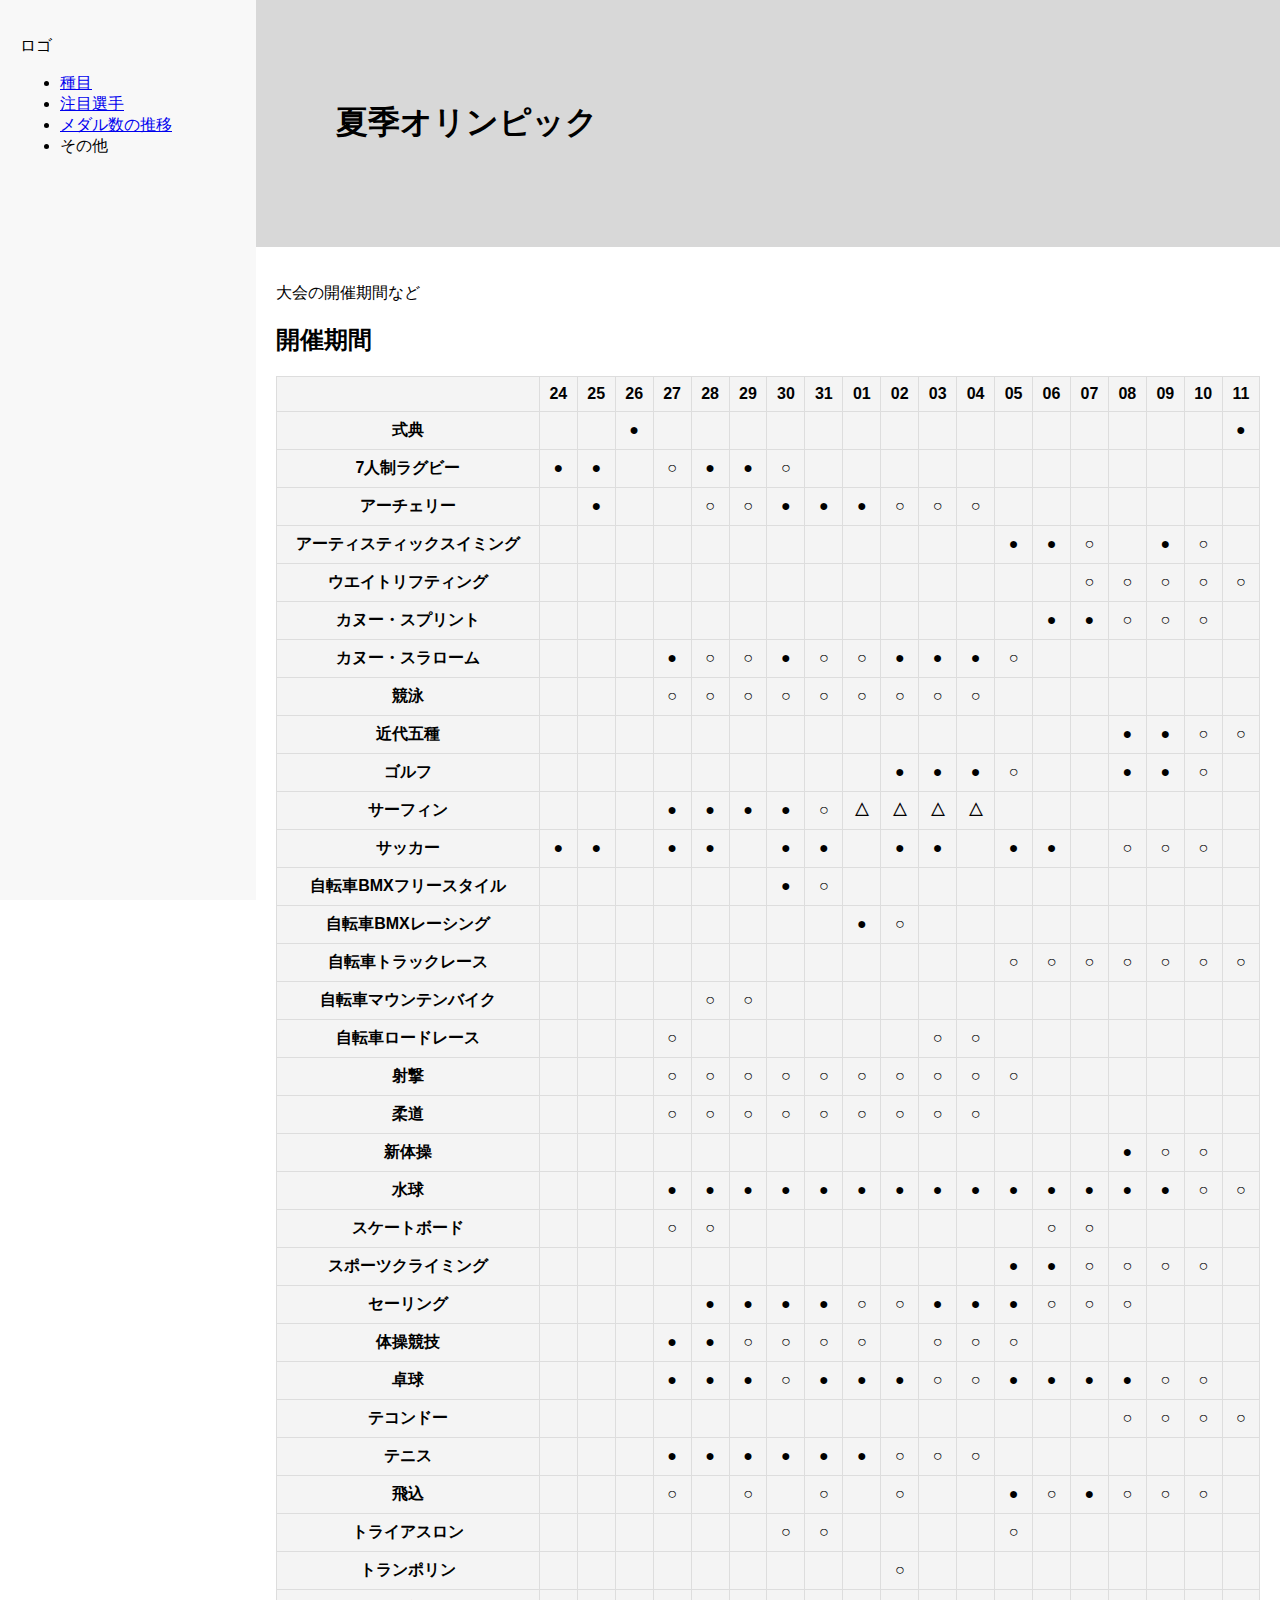
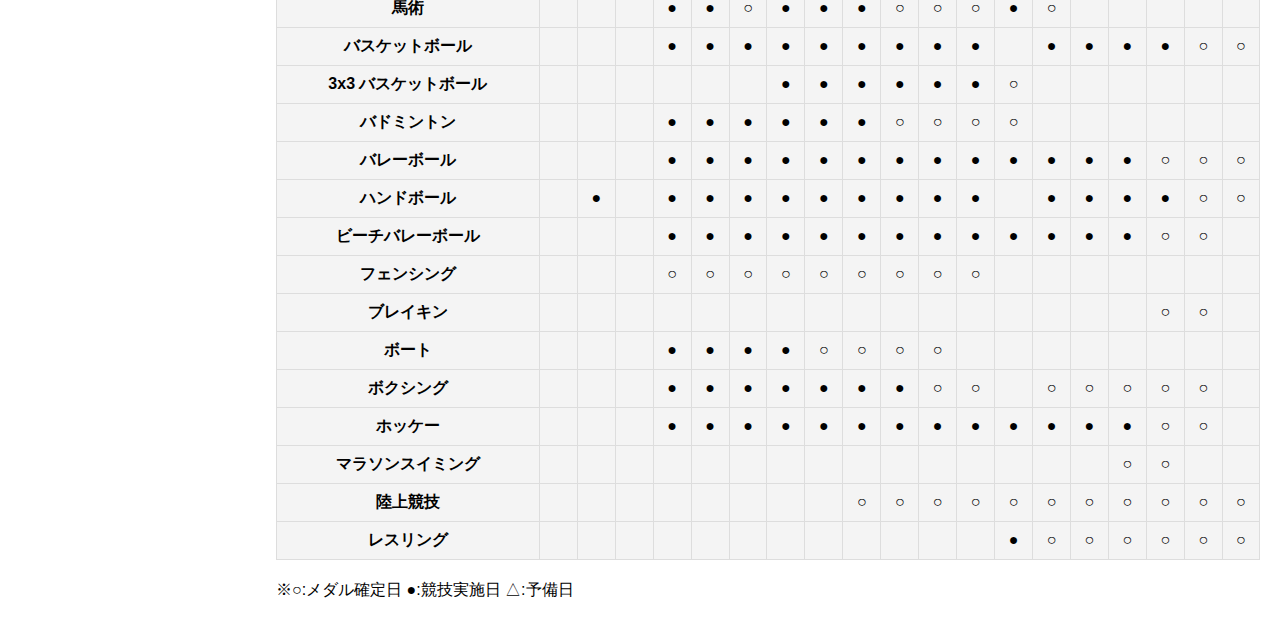
==== commit f80de12b: "リンクの訂正" ====
--- a/index.html
+++ b/index.html
@@ -10,9 +10,9 @@
       <div class="sidebar">
         <p>ロゴ</p>
         <ul>
-          <li><a href="http://127.0.0.1:3006/s.html">種目</a></li>
-          <li><a href="http://127.0.0.1:3006/p.html">注目選手</a></li>
-          <li>メダル数の推移</li>
+          <li><a href="syumoku.html">種目</a></li>
+          <li><a href="chumoku.html">注目選手</a></li>
+          <li><a href="sam.html">メダル数の推移</a></li>
           <li>その他</li>
         </ul>
       </div>
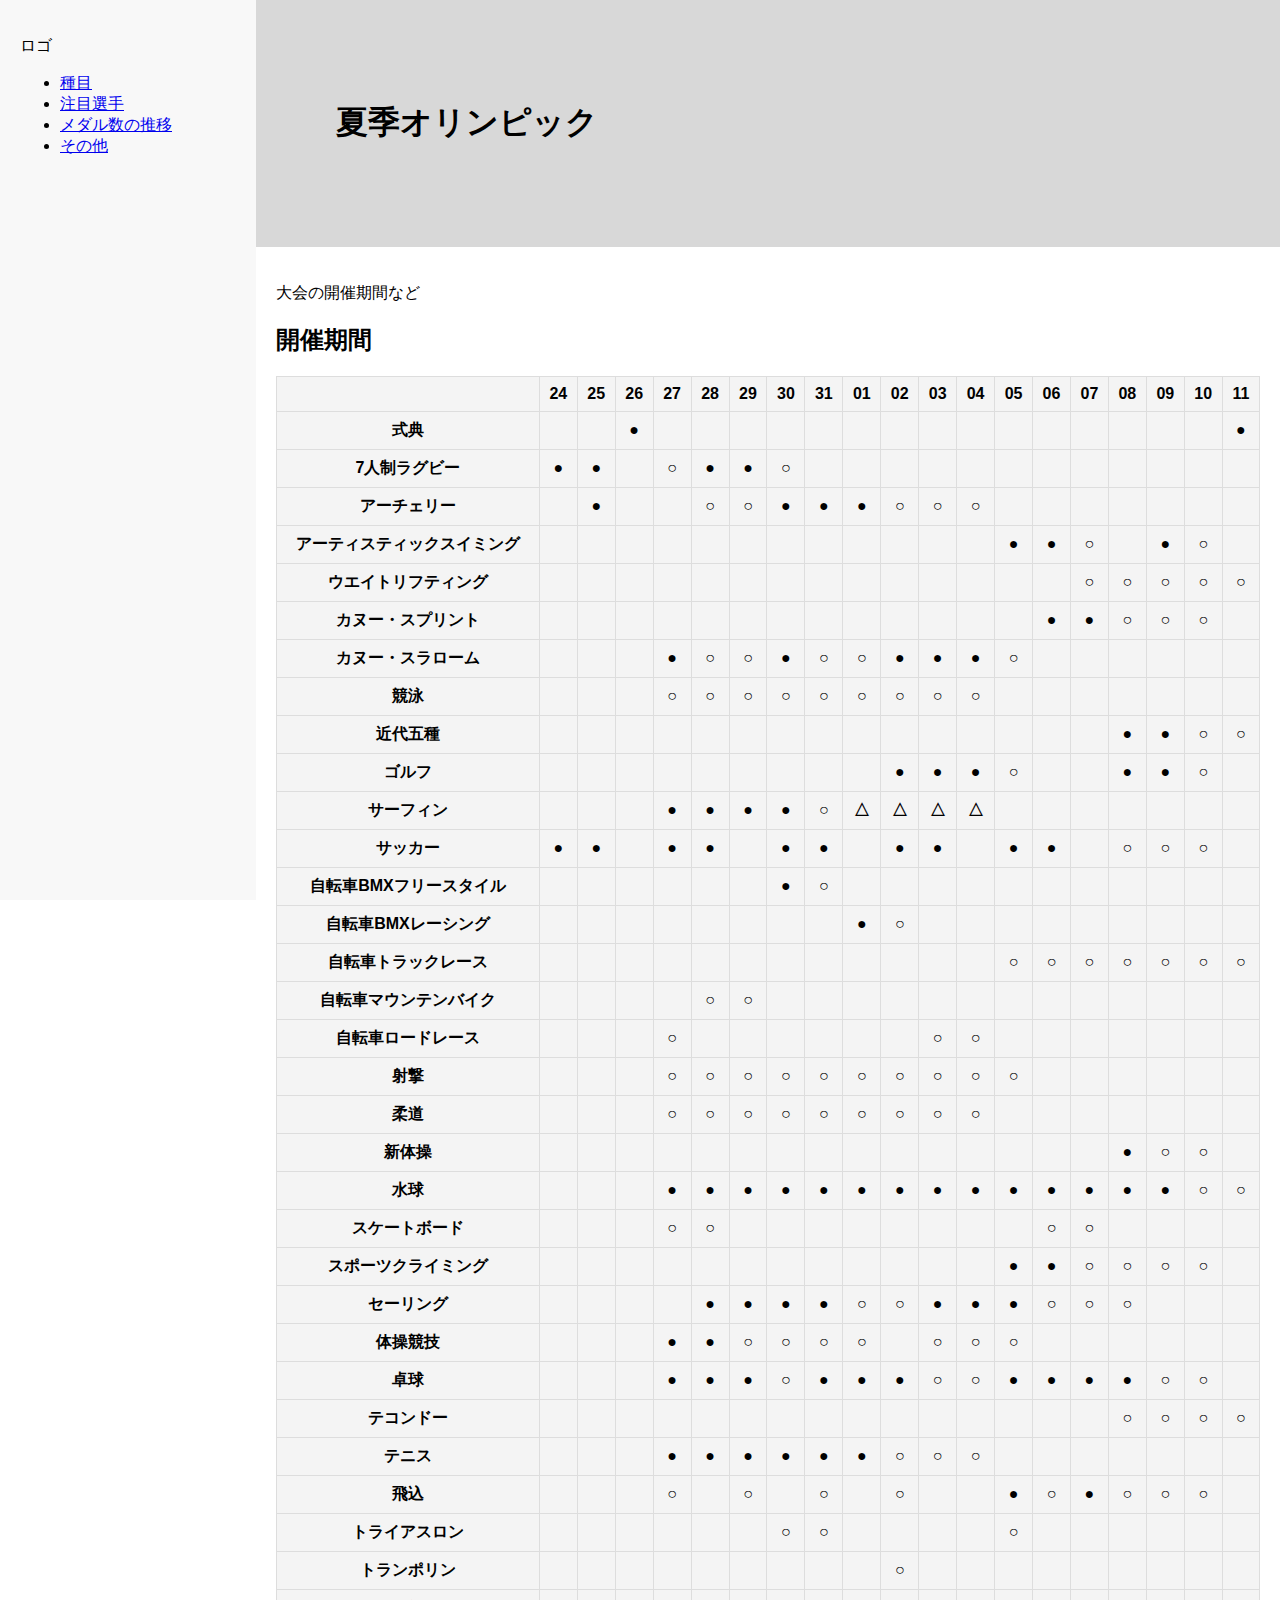
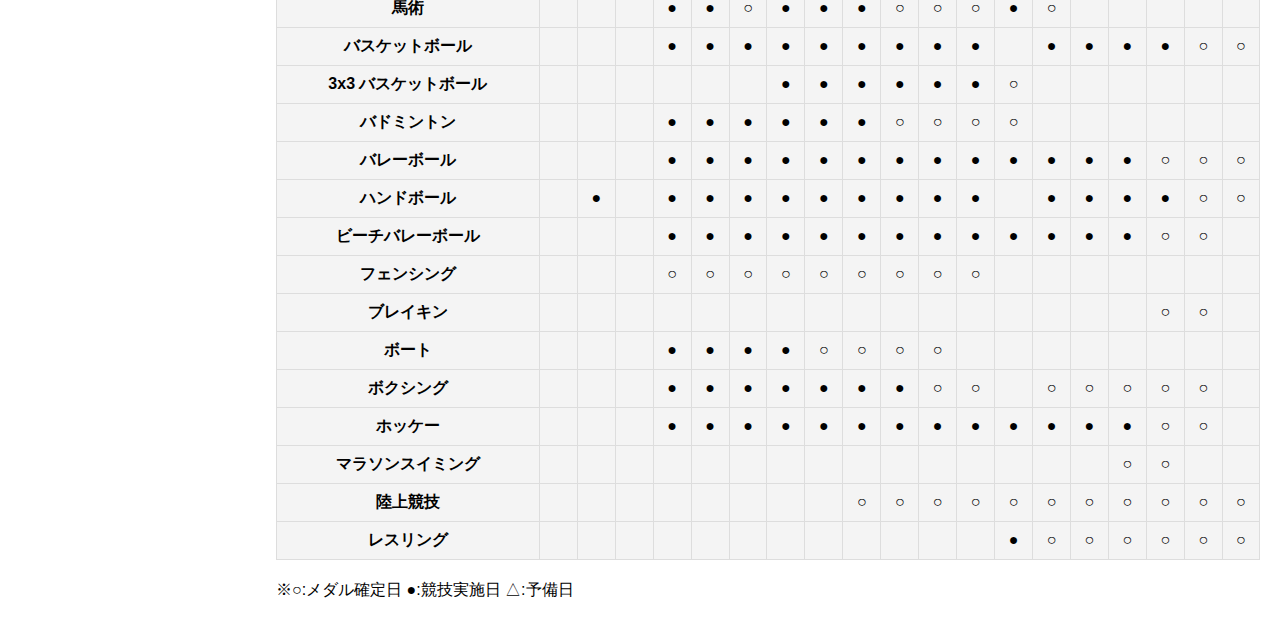
==== commit 5b43e2a2: "Update index.html" ====
--- a/index.html
+++ b/index.html
@@ -13,7 +13,7 @@
           <li><a href="syumoku.html">種目</a></li>
           <li><a href="chumoku.html">注目選手</a></li>
           <li><a href="sam.html">メダル数の推移</a></li>
-          <li>その他</li>
+          <li><a href="sonota.html">その他</a></li>
         </ul>
       </div>
       <div class="main-content">
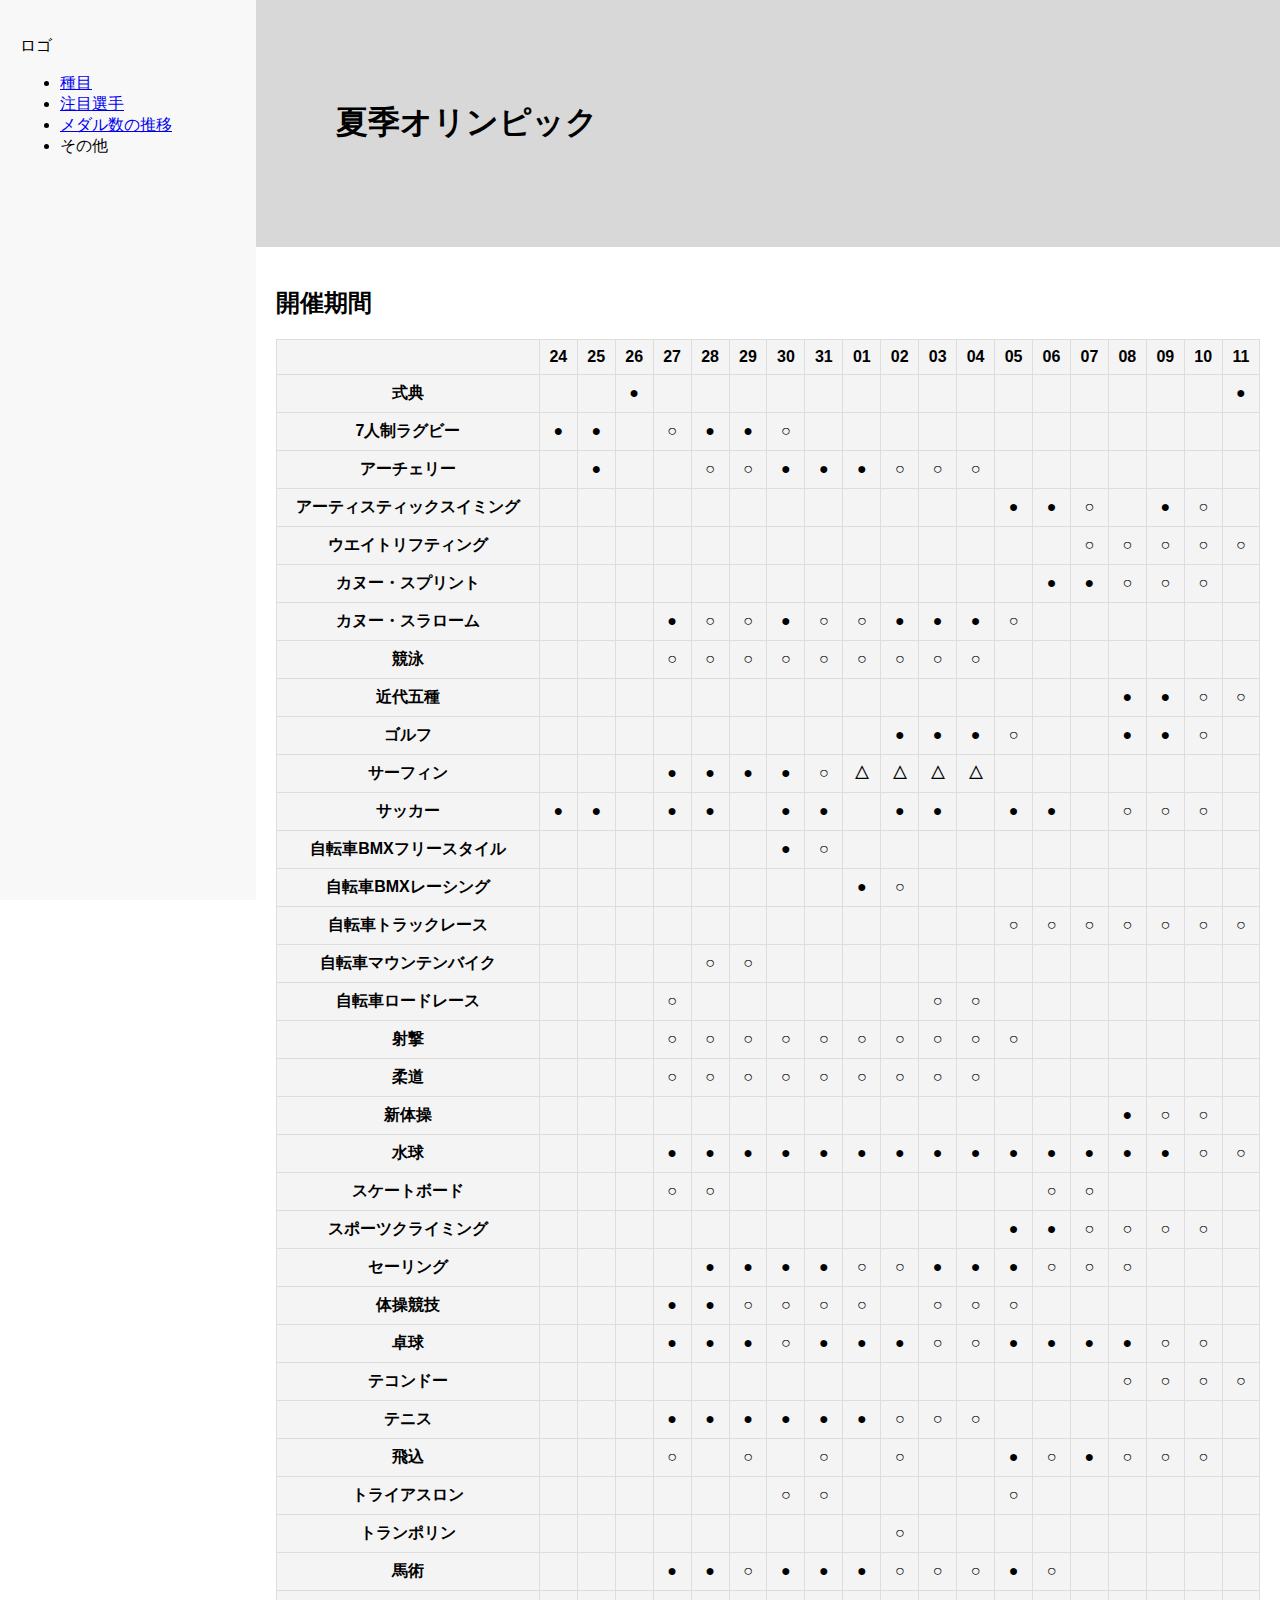
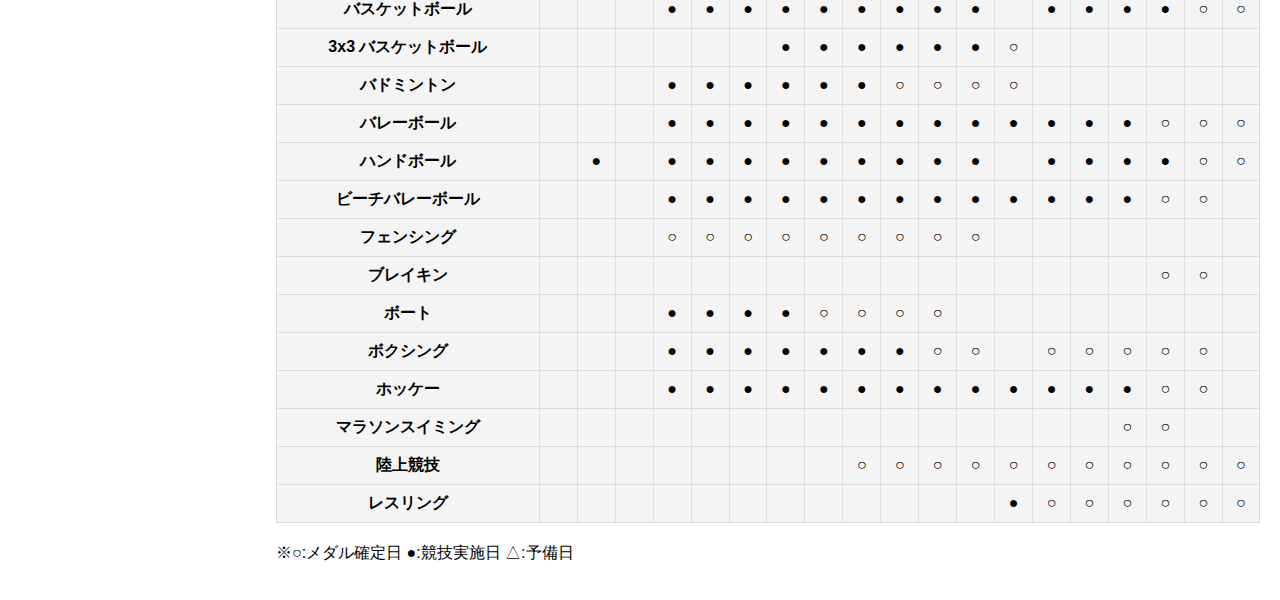
==== commit b051ad1d: "細かい調整" ====
--- a/index.html
+++ b/index.html
@@ -13,7 +13,7 @@
           <li><a href="syumoku.html">種目</a></li>
           <li><a href="chumoku.html">注目選手</a></li>
           <li><a href="sam.html">メダル数の推移</a></li>
-          <li><a href="sonota.html">その他</a></li>
+          <li>その他</li>
         </ul>
       </div>
       <div class="main-content">
@@ -21,7 +21,6 @@
           <h1><div>夏季オリンピック</div></h1>
         </div>
         <div class="content">
-          <p>大会の開催期間など</p>
           <h2>開催期間</h2>
           <table>
             <tr>
